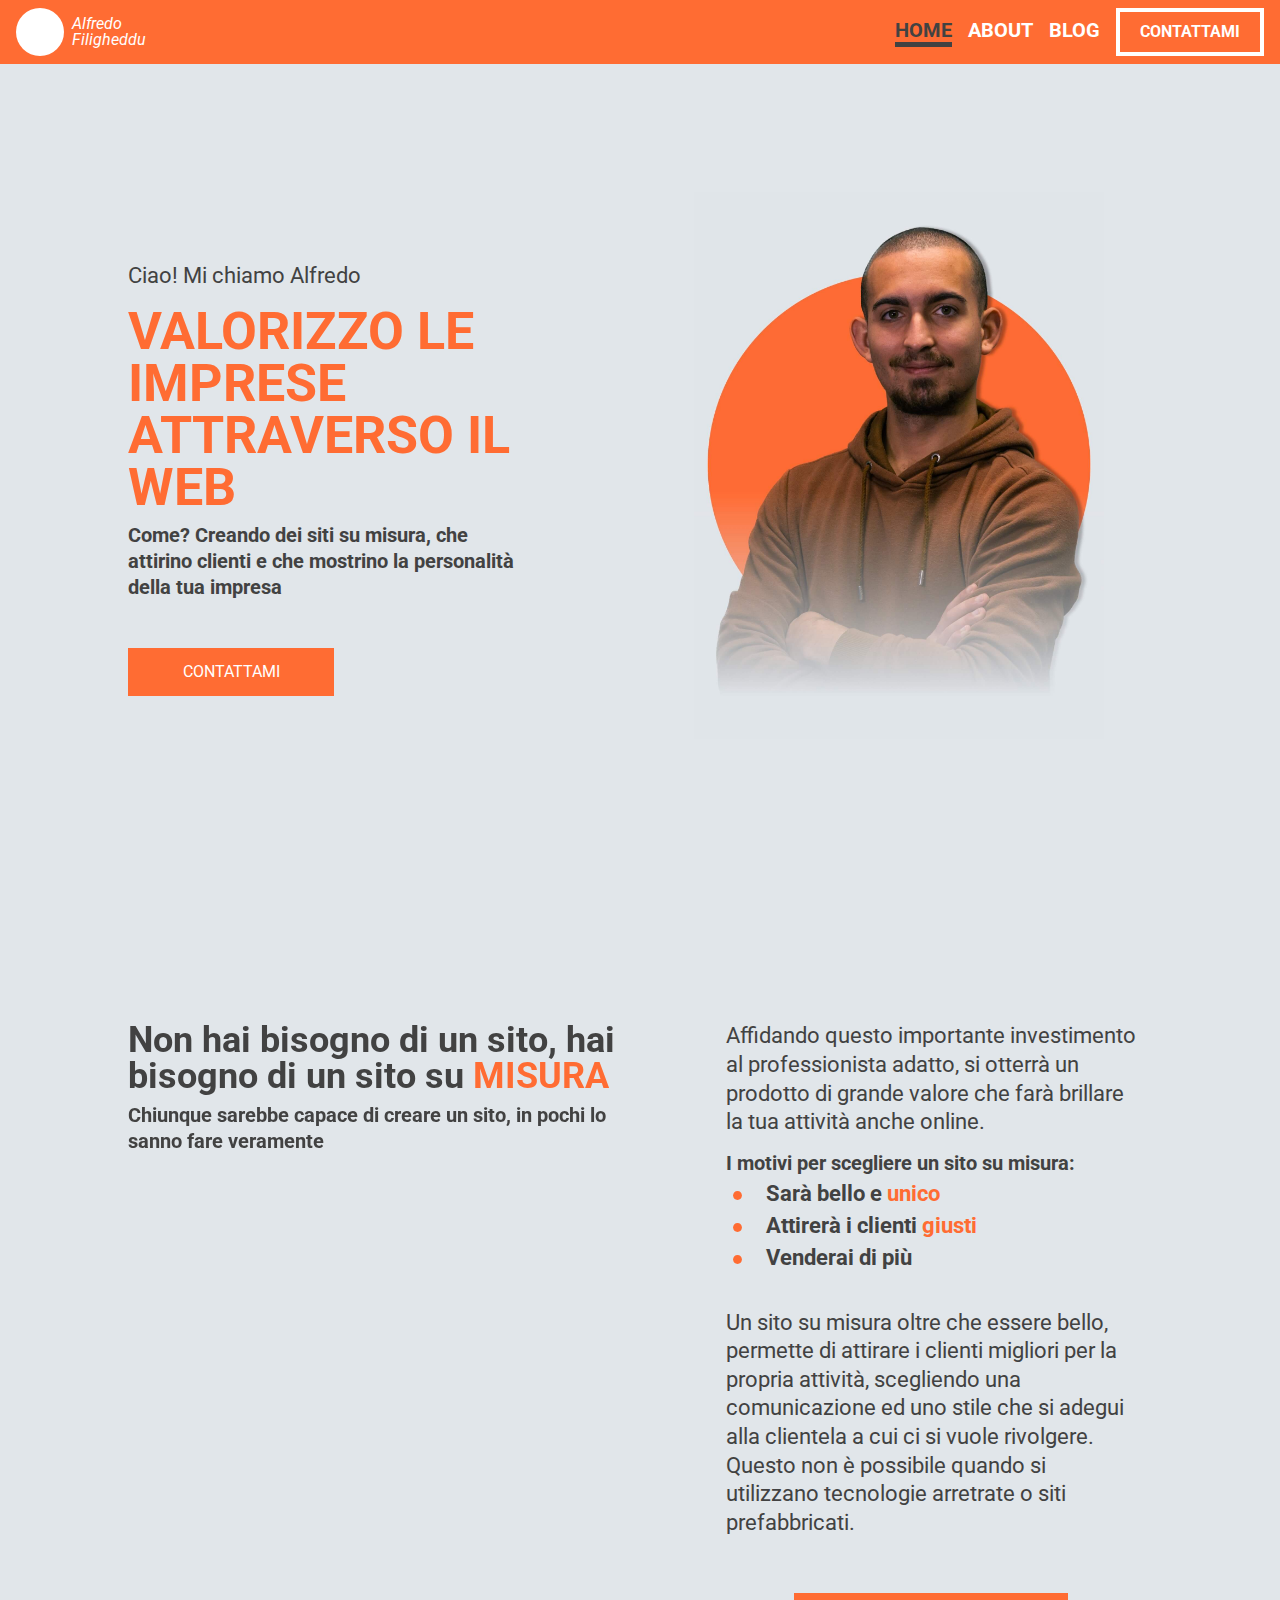
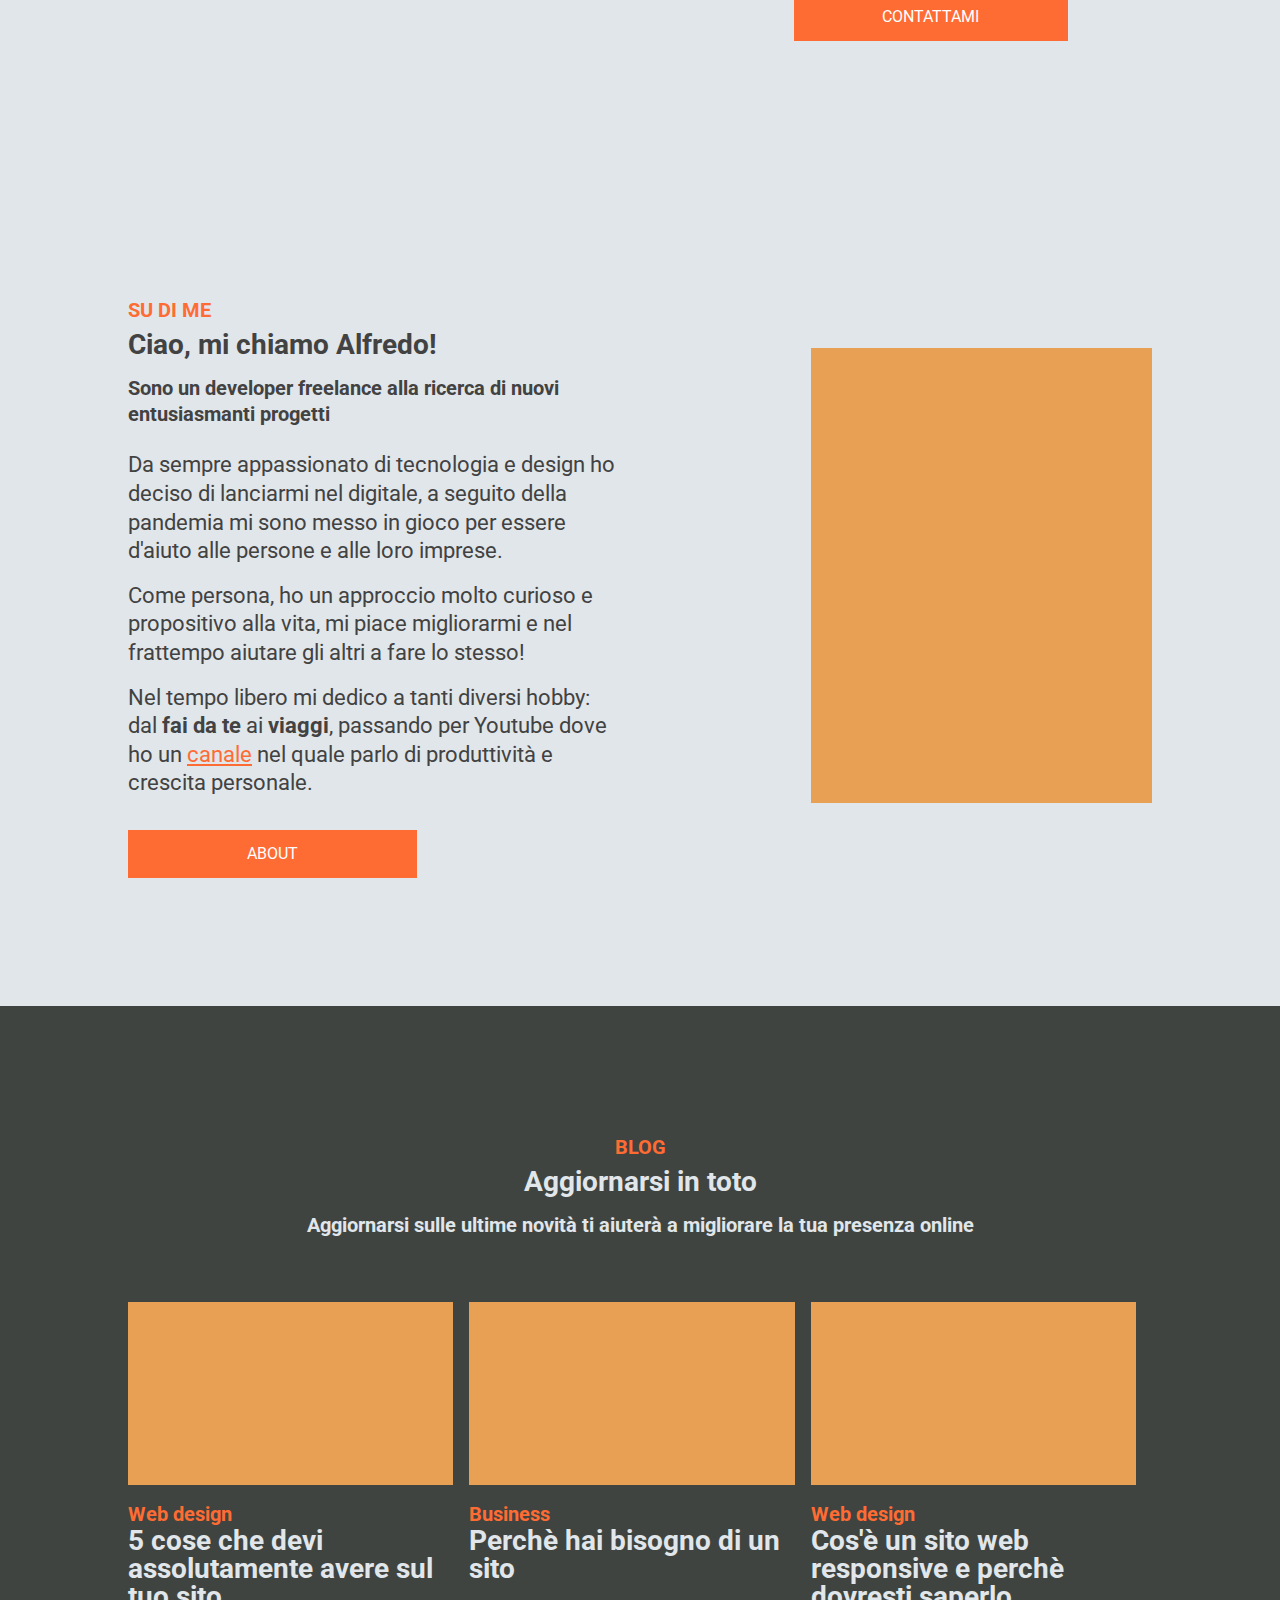
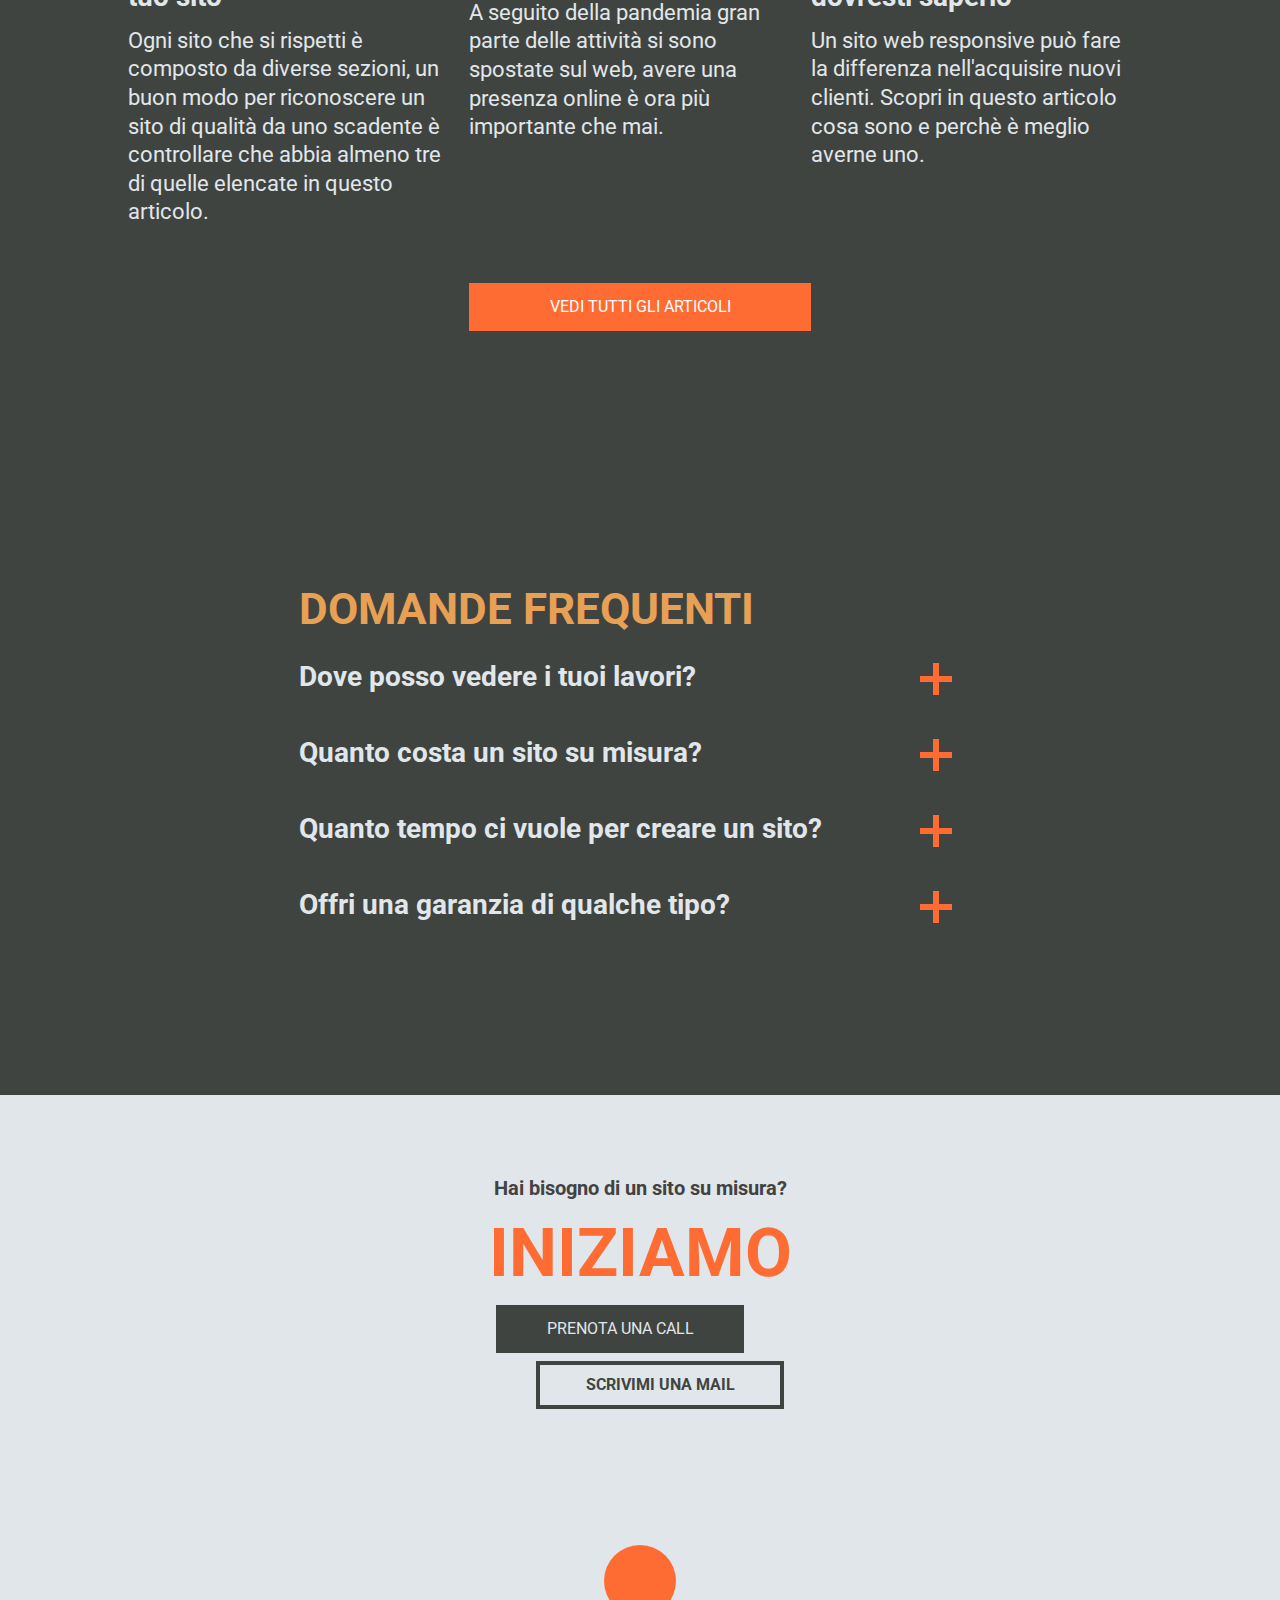
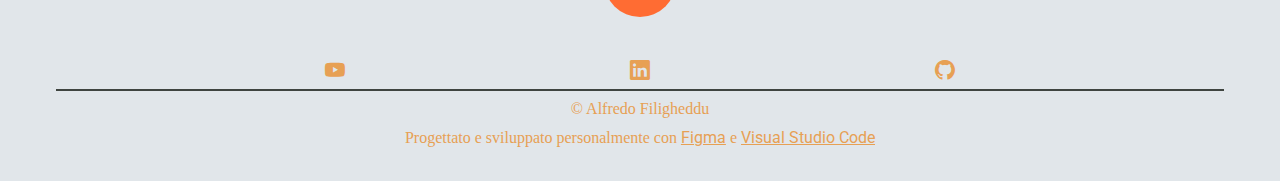
==== index.html @ a83a3fc5 "fix" ====
<!DOCTYPE html>
<html lang="it">

<head>
  <meta charset="UTF-8">
  <meta http-equiv="X-UA-Compatible" content="IE=edge">
  <meta name="viewport" content="width=device-width, initial-scale=1.0">
  <meta name="description" content="Alfredo Filigheddu Web Developer landing page">
  <meta name="theme-color" content="#ff6c33" />
  <title>Alfredo Filigheddu Web Developer Freelance</title>

  <link rel="shortcut icon" href="assets/img/IconWEB.svg" type="image/x-icon">
  <link rel="icon" href="assets/img/IconIOS.png" sizes="32x32">
  <link rel="icon" href="assets/img/IconIOS.png" sizes="192x192">
  <link rel="apple-touch-icon" sizes="192x192" href="assets/img/IconIOS.png">

  <link type='text/css' rel="stylesheet" href="assets/scss/style.css">
  <link type='text/css' rel='stylesheet'
    href='https://cdn.jsdelivr.net/npm/bootstrap-icons@1.9.1/font/bootstrap-icons.css'>
</head>

<body class="bg-light">
  <header class="sticky-top">
    <nav class="navbar-expand-round-md">
      <label for="navRoundCheck" class="fixed-top invisible">Burger menu</label>
      <input id="navRoundCheck" class="nav-check-round" type="checkbox">
      <ul class="burger-round">
        <li class="line1"></li>
        <li class="line2"></li>
        <li class="line3"></li>
      </ul>
      <div class="dot"></div>

      <a class="nav-brand" href="index.html">
        <div class="logo mr-1"></div>
        <span>Alfredo <br>
          Filigheddu
        </span>
      </a>

      <div class="navbar-collapse-round">
        <ul class="navbar-nav">
          <li class="nav-item"><a class="nav-link active" aria-current="page" href="index.html">Home</a></li>
          <!-- <li class="nav-item"><a class="nav-link" href="index.html#portfolio">Work</a></li> -->
          <li class="nav-item"><a class="nav-link" href="about.html">About</a></li>
          <li class="nav-item"><a class="nav-link" href="#contacts">Blog</a></li>
          <li class="nav-item">
            <a class="nav-link hollow-button border-white" href="">Contattami</a>
          </li>
        </ul>
      </div>
    </nav>
  </header>

  <main>
    <!-- Hero section  -->
    <section class="d-flex-lg flex-row-reverse-lg align-center justify-between">

      <div class="mb-3 mx-4 col-5-lg position-relative">
        <img src="assets/img/hero.jpeg" class="responsive-pic position-relative" alt="">
      </div>

      <div class="text-center d-flex flex-column align-center col-6-lg text-left-lg align-start-lg">
        <p>Ciao! Mi chiamo Alfredo</p>
        <h1 class="color-main sub-title-4 sub-title-3-lg">Valorizzo le imprese attraverso il web</h1>
        <p class="sub-title-6 col-10">Come? Creando dei siti su misura, che attirino clienti e che mostrino la
          personalità della tua impresa</p>
        <a href="" class="flat-button bg-main color-white mt-5 col-5-lg">Contattami</a>
      </div>
    </section>

    <!-- Education section -->
    <section class="d-flex-lg justify-between-lg">
      <div class="text-center h-fit-content mb-5 col-6-lg text-left-lg sticky-navbar-lg">
        <h2 class="nonecase sub-title-4">Non hai bisogno di un sito, hai bisogno di un sito su
          <span class="uppercase color-main">misura</span>
        </h2>
        <p class="sub-title-6 ">Chiunque sarebbe capace di creare un sito, in pochi lo sanno fare veramente</p>
      </div>

      <div class="col-5-lg">
        <p>Affidando questo importante investimento al professionista adatto, si otterrà un prodotto di grande valore
          che
          farà brillare la tua attività anche online.</p>

        <h3 class="sub-title-6 text-center text-left-lg">I motivi per scegliere un sito su misura:</h3>
        <ul class="list">
          <li>Sarà bello e <span class="color-main">unico</span></li>
          <li>Attirerà i clienti <span class="color-main">giusti</span></li>
          <li>Venderai di più</li>
        </ul>

        <p>Un sito su misura oltre che essere bello, permette di attirare i clienti migliori per la propria attività,
          scegliendo una comunicazione ed uno stile che si adegui alla clientela a cui ci si vuole rivolgere. <br>

          Questo non è possibile quando si utilizzano tecnologie arretrate o siti prefabbricati.
        </p>

        <div class="text-center pt-5"><a href="" class="flat-button bg-main color-white col-8-lg">Contattami</a>
        </div>
      </div>
    </section>

    <!-- Prima recensione -->
    <!-- <section>
      <div class="bg-accent mb-3" style="aspect-ratio: 16/9;"></div>
      <h3 class="sub-title-5">"Titolo di recensione bellissima"</h3>
      <p>"Lorem ipsum dolor sit amet consectetur adipisicing elit. Iste eveniet fugiat placeat nam aliquam fuga dolores
        quam id ab quod libero tempore, illum ipsum commodi laborum molestias maiores, a facere!"</p>
      <div class="d-flex align-center">
        <div class="round-5 bg-accent mr-2" style="aspect-ratio: 1/1; height: 48px;"></div>
        <p class="mb-0"><span class="uppercase bold">Alex Pileri</span> <br>
          Videomaker</p>
      </div>
    </section> -->

    <!-- Futura sezione portfolio -->
    <!-- Futura sezione portfolio -->
    <!-- Futura sezione portfolio -->

    <!-- About me riassunto -->
    <section class="d-flex flex-column align-center flex-row-reverse-lg justify-between-lg">
      <div class="bg-accent col-8 mb-3 col-4-lg" style="aspect-ratio: 3/4;"></div>
      <div class="col-6-lg">
        <div class="text-center text-left-lg">
          <p class="uppercase color-main sub-title-6">Su di me</p>
          <h3 class="mb-2">Ciao, mi chiamo Alfredo!</h3>
          <p class="sub-title-6 mb-3">Sono un <em>developer freelance</em> alla ricerca di nuovi entusiasmanti progetti
          </p>
        </div>

        <div class="mb-4">
          <p>Da sempre appassionato di tecnologia e design ho deciso di lanciarmi nel digitale, a seguito della
            pandemia mi sono messo in gioco per essere d'aiuto alle persone e alle loro imprese.</p>
          <p>Come persona, ho un approccio molto curioso e propositivo alla vita, mi piace migliorarmi e nel
            frattempo aiutare gli altri a fare lo stesso!</p>
          <p>Nel tempo libero mi dedico a tanti diversi hobby: dal <b>fai da te</b> ai <b>viaggi</b>, passando per
            Youtube
            dove ho un <a href="https://www.youtube.com/channel/UCLIJbzDooY8uqppBxe8pnKA" target="_blank">canale</a>
            nel quale parlo di produttività e crescita personale.
          </p>
        </div>
        <div class="text-center text-left-lg"><a href="about.html"
            class="flat-button bg-main color-white col-7-lg">About</a></div>
      </div>
    </section>

    <!-- Blog di educazione -->
    <section class="bg-dark color-light">
      <div class="text-center">
        <p class="uppercase color-main sub-title-6">Blog</p>
        <h3 class="mb-2">Aggiornarsi in toto</h3>
        <p class="sub-title-6 mb-3">Aggiornarsi sulle ultime novità ti aiuterà a migliorare la tua presenza online</p>
      </div>

      <div class="d-flex-lg justify-evenly">
        <article class="mb-5 pt-5 col-4-lg">
          <div class="bg-accent mb-2" style="aspect-ratio: 16/9;"></div>
          <p class="sub-title-6 color-main mb-0">Web design</p>
          <h3 class="mb-2">5 cose che devi assolutamente avere sul tuo sito</h3>
          <p>Ogni sito che si rispetti è composto da diverse sezioni, un buon modo per riconoscere un sito di qualità da
            uno scadente è controllare che abbia almeno tre di quelle elencate in questo articolo.</p>
        </article>

        <article class="mb-5 pt-5 col-4-lg">
          <div class="bg-accent mb-2" style="aspect-ratio: 16/9;"></div>
          <p class="sub-title-6 color-main mb-0">Business</p>
          <h3 class="mb-2">Perchè hai bisogno di un sito</h3>
          <p>A seguito della pandemia gran parte delle attività si sono spostate sul web, avere una presenza online è
            ora più importante che mai.</p>
        </article>

        <article class="mb-5 pt-5 col-4-lg">
          <div class="bg-accent mb-2" style="aspect-ratio: 16/9;"></div>
          <p class="sub-title-6 color-main mb-0">Web design</p>
          <h3 class="mb-2">Cos'è un sito web responsive e perchè dovresti saperlo</h3>
          <p>Un sito web responsive può fare la differenza nell'acquisire nuovi clienti. Scopri in questo articolo cosa
            sono e perchè è meglio averne uno.</p>
        </article>
      </div>
      <div class="text-center">
        <a href="blog.html" class="flat-button bg-main color-white col-4-lg">Vedi tutti gli articoli</a>
      </div>
      </div>
    </section>

    <!-- Futura sezione con recensioni -->
    <!-- Futura sezione con recensioni -->
    <!-- Futura sezione con recensioni -->

    <!-- Domande Frequenti -->
    <section class="bg-dark color-light d-flex-lg justify-center align-center">
      <div class="col-8-lg">
        <h2 class="mb-4 color-accent">Domande Frequenti</h2>

        <div class="accordion">
          <h3>Dove posso vedere i tuoi lavori?</h3>
          <div class="plus"><span></span><span></span></div>
        </div>
        <p class="panel">Attualmente non ho lavori che posso mostrare, in quanto quelli che ho svolto finora sono sotto
          accordo di riservatezza e non posso quindi pubblicarli online. <br>
          In ogni caso questo sito l’ho fatto io, e penso possa essere un buon esempio delle mie abilità.</p>

        <div class="accordion">
          <h3>Quanto costa un sito su misura?</h3>
          <div class="plus"><span></span><span></span></div>
        </div>
        <p class="panel">Ogni sito è unico e come tale avrà un valore differente in base a diversi fattori. <br>
          Per farti un’idea alcuni dei siti a cui ho lavorato hanno un valore tra i 500€ e i 700€ per pagine singole e
          dai 1000€ in su per siti completi con almeno tre pagine.</p>

        <div class="accordion">
          <h3>Quanto tempo ci vuole per creare un sito?</h3>
          <div class="plus"><span></span><span></span></div>
        </div>
        <p class="panel">In genere le tempistiche per completare un sito dall’inizio alla fine vanno da 2 a 5 settimane,
          in base alla complessità e al numero di pagine.</p>

        <div class="accordion">
          <h3>Offri una garanzia di qualche tipo?</h3>
          <div class="plus"><span></span><span></span></div>
        </div>
        <p class="panel">Si, per l’intero anno successivo al completamento del sito tutti gli interventi di manutenzione
          e risoluzione dei bug sono gratuiti.</p>
      </div>
    </section>


    <!-- Call to action -->
    <div class="d-flex flex-column align-center py-5 my-5">
      <p class="sub-title-6">Hai bisogno di un sito su misura?</p>
      <p class="sub-title-1 uppercase color-main">Iniziamo</p>
      <a href="/contacts.html" class="flat-button bg-dark color-light mb-1"
        style="width: 248px; margin-right: 40px;">Prenota una call
      </a>
      <a href="mailto:filigheddualfredo@gmail.com" target="_blank" class="hollow-button"
        style="width: 248px; margin-left: 40px;">Scrivimi una mail
      </a>
    </div>
  </main>

  <footer class="text-center color-accent">
    <a href="index.html">
      <div class="logo mb-5">
      </div>
    </a>
    <ul id="footerList" class="row justify-evenly mb-1">
      <li>
        <a href="https://www.youtube.com/channel/UCLIJbzDooY8uqppBxe8pnKA" target="_blank">
          <i class="bi bi-youtube color-accent"></i></a>
      </li>
      <li>
        <a href="https://www.linkedin.com/in/alfredo-filigheddu" target="_blank"><i
            class="bi bi-linkedin color-accent"></i></a>
      </li>
      <li>
        <a href="https://www.github.com/Alfrew" target="_blank"><i class="bi bi-github color-accent"></i></a>
      </li>
    </ul>

    <hr>

    <div class="mx-4">
      <p class="mb-1">&copy; Alfredo Filigheddu</p>
      <p>Progettato e sviluppato personalmente con <a href="https://www.figma.com" class="color-accent"
          target="_blank">Figma</a> e
        <a href="https://code.visualstudio.com" class="color-accent" target="_blank">Visual Studio Code</a>
      </p>
    </div>
  </footer>

  <script src="assets/js/script.js"></script>
  <script src="assets/js/accordion.js"></script>
</body>

</html>
---- assets/scss/style.css ----
@import url("https://fonts.googleapis.com/css2?family=Roboto:ital,wght@0,400;0,700;1,400;1,700&display=swap");
:root {
  --font-size-body1: 16px;
  --font-size-body2: 12px;
  --font-size-h1: 48px;
  --font-size-h2: 40px;
  --font-size-h3: 24px;
  --font-size-st1: 64px;
  --font-size-st2: 56px;
  --font-size-st3: 48px;
  --font-size-st4: 32px;
  --font-size-st5: 24px;
  --font-size-st6: 16px;
  --font-size-btn: 16px;
  --font-size-link: 14px;
  --font-size-UI: 10px;
  --font-size-headUI: 22px;
}

@media screen and (min-width: 992px) {
  :root {
    --font-size-body1: 22px;
    --font-size-body2: 16px;
    --font-size-h1: 52px;
    --font-size-h2: 44px;
    --font-size-h3: 28px;
    --font-size-st1: 68px;
    --font-size-st2: 60px;
    --font-size-st3: 52px;
    --font-size-st4: 36px;
    --font-size-st5: 28px;
    --font-size-st6: 20px;
    --font-size-btn: 16px;
    --font-size-link: 14px;
    --font-size-UI: 14px;
    --font-size-headUI: 26px;
  }
}
/* http://meyerweb.com/eric/tools/css/reset/ 
   v2.0 | 20110126
   License: none (public domain)
*/
html, body, div, span, applet, object, iframe,
h1, h2, h3, h4, h5, h6, p, blockquote, pre,
a, abbr, acronym, address, big, cite, code,
del, dfn, em, img, ins, kbd, q, s, samp,
small, strike, strong, sub, sup, tt, var,
b, u, i, center,
dl, dt, dd, ol, ul, li,
fieldset, form, label, legend,
table, caption, tbody, tfoot, thead, tr, th, td,
article, aside, canvas, details, embed,
figure, figcaption, footer, header, hgroup,
menu, nav, output, ruby, section, summary,
time, mark, audio, video {
  margin: 0;
  padding: 0;
  border: 0;
  font-size: 100%;
  font: inherit;
  vertical-align: baseline;
}

/* HTML5 display-role reset for older browsers */
article, aside, details, figcaption, figure,
footer, header, hgroup, menu, nav, section {
  display: block;
}

body {
  line-height: 1;
}

ol, ul {
  list-style: none;
}

blockquote, q {
  quotes: none;
}

blockquote:before, blockquote:after,
q:before, q:after {
  content: "";
  content: none;
}

table {
  border-collapse: collapse;
  border-spacing: 0;
}

* {
  box-sizing: border-box;
  font-size: var(--font-size-body2);
  font-family: "Roboto", sans-serif;
}

body {
  color: #424242;
}

a {
  font-family: "Roboto", sans-serif;
}

/** DISPLAY **************************************************************************************/
.d-block {
  display: block;
}

.d-inline {
  display: inline;
}

.d-inline-block {
  display: inline-block;
}

.d-none {
  display: none;
}

.d-flex {
  display: flex;
}

/* Y axis alignment */
.align-baseline {
  align-items: baseline;
}

.align-center {
  align-items: center;
}

.align-end {
  align-items: flex-end;
}

.align-start {
  align-items: flex-start;
}

/* X axis alignment */
.justify-center {
  justify-content: center;
}

.justify-end {
  justify-content: flex-end;
}

.justify-start {
  justify-content: flex-start;
}

.justify-around {
  justify-content: space-around;
}

.justify-between {
  justify-content: space-between;
}

.justify-evenly {
  justify-content: space-evenly;
}

/* Direction */
.flex-column {
  flex-direction: column;
}

.flex-column-reverse {
  flex-direction: column-reverse;
}

.flex-row {
  flex-direction: row;
}

.flex-row-reverse {
  flex-direction: row-reverse;
}

/* Row */
.row {
  display: flex;
  flex-wrap: wrap;
  align-items: center;
  height: 100%;
}

@media screen and (min-width: 576px) {
  .d-block-sm {
    display: block;
  }
  .d-inline-sm {
    display: inline;
  }
  .d-inline-block-sm {
    display: inline-block;
  }
  .d-none-sm {
    display: none;
  }
  .d-flex-sm {
    display: flex;
  }
  /* Y axis alignment */
  .align-baseline-sm {
    align-items: baseline;
  }
  .align-center-sm {
    align-items: center;
  }
  .align-end-sm {
    align-items: flex-end;
  }
  .align-start-sm {
    align-items: flex-start;
  }
  /* X axis alignment */
  .justify-center-sm {
    justify-content: center;
  }
  .justify-end-sm {
    justify-content: flex-end;
  }
  .justify-start-sm {
    justify-content: flex-start;
  }
  .justify-around-sm {
    justify-content: space-around;
  }
  .justify-between-sm {
    justify-content: space-between;
  }
  .justify-evenly-sm {
    justify-content: space-evenly;
  }
  /* Direction */
  .flex-column-sm {
    flex-direction: column;
  }
  .flex-column-reverse-sm {
    flex-direction: column-reverse;
  }
  .flex-row-sm {
    flex-direction: row;
  }
  .flex-row-reverse-sm {
    flex-direction: row-reverse;
  }
  /* Row */
  .row-sm {
    display: flex;
    flex-wrap: wrap;
    align-items: center;
    height: 100%;
  }
}
@media screen and (min-width: 768px) {
  .d-block-md {
    display: block;
  }
  .d-inline-md {
    display: inline;
  }
  .d-inline-block-md {
    display: inline-block;
  }
  .d-none-md {
    display: none;
  }
  .d-flex-md {
    display: flex;
  }
  /* Y axis alignment */
  .align-baseline-md {
    align-items: baseline;
  }
  .align-center-md {
    align-items: center;
  }
  .align-end-md {
    align-items: flex-end;
  }
  .align-start-md {
    align-items: flex-start;
  }
  /* X axis alignment */
  .justify-center-md {
    justify-content: center;
  }
  .justify-end-md {
    justify-content: flex-end;
  }
  .justify-start-md {
    justify-content: flex-start;
  }
  .justify-around-md {
    justify-content: space-around;
  }
  .justify-between-md {
    justify-content: space-between;
  }
  .justify-evenly-md {
    justify-content: space-evenly;
  }
  /* Direction */
  .flex-column-md {
    flex-direction: column;
  }
  .flex-column-reverse-md {
    flex-direction: column-reverse;
  }
  .flex-row-md {
    flex-direction: row;
  }
  .flex-row-reverse-md {
    flex-direction: row-reverse;
  }
  /* Row */
  .row-md {
    display: flex;
    flex-wrap: wrap;
    align-items: center;
    height: 100%;
  }
}
@media screen and (min-width: 992px) {
  .d-block-lg {
    display: block;
  }
  .d-inline-lg {
    display: inline;
  }
  .d-inline-block-lg {
    display: inline-block;
  }
  .d-none-lg {
    display: none;
  }
  .d-flex-lg {
    display: flex;
  }
  /* Y axis alignment */
  .align-baseline-lg {
    align-items: baseline;
  }
  .align-center-lg {
    align-items: center;
  }
  .align-end-lg {
    align-items: flex-end;
  }
  .align-start-lg {
    align-items: flex-start;
  }
  /* X axis alignment */
  .justify-center-lg {
    justify-content: center;
  }
  .justify-end-lg {
    justify-content: flex-end;
  }
  .justify-start-lg {
    justify-content: flex-start;
  }
  .justify-around-lg {
    justify-content: space-around;
  }
  .justify-between-lg {
    justify-content: space-between;
  }
  .justify-evenly-lg {
    justify-content: space-evenly;
  }
  /* Direction */
  .flex-column-lg {
    flex-direction: column;
  }
  .flex-column-reverse-lg {
    flex-direction: column-reverse;
  }
  .flex-row-lg {
    flex-direction: row;
  }
  .flex-row-reverse-lg {
    flex-direction: row-reverse;
  }
  /* Row */
  .row-lg {
    display: flex;
    flex-wrap: wrap;
    align-items: center;
    height: 100%;
  }
}
@media screen and (min-width: 1200px) {
  .d-block-xl {
    display: block;
  }
  .d-inline-xl {
    display: inline;
  }
  .d-inline-block-xl {
    display: inline-block;
  }
  .d-none-xl {
    display: none;
  }
  .d-flex-xl {
    display: flex;
  }
  /* Y axis alignment */
  .align-baseline-xl {
    align-items: baseline;
  }
  .align-center-xl {
    align-items: center;
  }
  .align-end-xl {
    align-items: flex-end;
  }
  .align-start-xl {
    align-items: flex-start;
  }
  /* X axis alignment */
  .justify-center-xl {
    justify-content: center;
  }
  .justify-end-xl {
    justify-content: flex-end;
  }
  .justify-start-xl {
    justify-content: flex-start;
  }
  .justify-around-xl {
    justify-content: space-around;
  }
  .justify-between-xl {
    justify-content: space-between;
  }
  .justify-evenly-xl {
    justify-content: space-evenly;
  }
  /* Direction */
  .flex-column-xl {
    flex-direction: column;
  }
  .flex-column-reverse-xl {
    flex-direction: column-reverse;
  }
  .flex-row-xl {
    flex-direction: row;
  }
  .flex-row-reverse-xl {
    flex-direction: row-reverse;
  }
  /* Row */
  .row-xl {
    display: flex;
    flex-wrap: wrap;
    align-items: center;
    height: 100%;
  }
}
@media screen and (min-width: 1400px) {
  .d-block-xxl {
    display: block;
  }
  .d-inline-xxl {
    display: inline;
  }
  .d-inline-block-xxl {
    display: inline-block;
  }
  .d-none-xxl {
    display: none;
  }
  .d-flex-xxl {
    display: flex;
  }
  /* Y axis alignment */
  .align-baseline-xxl {
    align-items: baseline;
  }
  .align-center-xxl {
    align-items: center;
  }
  .align-end-xxl {
    align-items: flex-end;
  }
  .align-start-xxl {
    align-items: flex-start;
  }
  /* X axis alignment */
  .justify-center-xxl {
    justify-content: center;
  }
  .justify-end-xxl {
    justify-content: flex-end;
  }
  .justify-start-xxl {
    justify-content: flex-start;
  }
  .justify-around-xxl {
    justify-content: space-around;
  }
  .justify-between-xxl {
    justify-content: space-between;
  }
  .justify-evenly-xxl {
    justify-content: space-evenly;
  }
  /* Direction */
  .flex-column-xxl {
    flex-direction: column;
  }
  .flex-column-reverse-xxl {
    flex-direction: column-reverse;
  }
  .flex-row-xxl {
    flex-direction: row;
  }
  .flex-row-reverse-xxl {
    flex-direction: row-reverse;
  }
  /* Row */
  .row-xxl {
    display: flex;
    flex-wrap: wrap;
    align-items: center;
    height: 100%;
  }
}
/* Col system */
.col-1 {
  min-width: 8.33%;
  width: 8.33%;
  padding-right: 16px;
}

.col-2 {
  min-width: 16.66%;
  width: 16.66%;
  padding-right: 16px;
}

.col-3 {
  min-width: 24.99%;
  width: 24.99%;
  padding-right: 16px;
}

.col-4 {
  min-width: 33.32%;
  width: 33.32%;
  padding-right: 16px;
}

.col-5 {
  min-width: 41.65%;
  width: 41.65%;
  padding-right: 16px;
}

.col-6 {
  min-width: 49.98%;
  width: 49.98%;
  padding-right: 16px;
}

.col-7 {
  min-width: 58.31%;
  width: 58.31%;
  padding-right: 16px;
}

.col-8 {
  min-width: 66.64%;
  width: 66.64%;
  padding-right: 16px;
}

.col-9 {
  min-width: 74.97%;
  width: 74.97%;
  padding-right: 16px;
}

.col-10 {
  min-width: 83.3%;
  width: 83.3%;
  padding-right: 16px;
}

.col-11 {
  min-width: 91.63%;
  width: 91.63%;
  padding-right: 16px;
}

@media screen and (min-width: 576px) {
  .col-1-sm {
    min-width: 8.33%;
    width: 8.33%;
    padding-right: 16px;
  }
  .col-2-sm {
    min-width: 16.66%;
    width: 16.66%;
    padding-right: 16px;
  }
  .col-3-sm {
    min-width: 24.99%;
    width: 24.99%;
    padding-right: 16px;
  }
  .col-4-sm {
    min-width: 33.32%;
    width: 33.32%;
    padding-right: 16px;
  }
  .col-5-sm {
    min-width: 41.65%;
    width: 41.65%;
    padding-right: 16px;
  }
  .col-6-sm {
    min-width: 49.98%;
    width: 49.98%;
    padding-right: 16px;
  }
  .col-7-sm {
    min-width: 58.31%;
    width: 58.31%;
    padding-right: 16px;
  }
  .col-8-sm {
    min-width: 66.64%;
    width: 66.64%;
    padding-right: 16px;
  }
  .col-9-sm {
    min-width: 74.97%;
    width: 74.97%;
    padding-right: 16px;
  }
  .col-10-sm {
    min-width: 83.3%;
    width: 83.3%;
    padding-right: 16px;
  }
  .col-11-sm {
    min-width: 91.63%;
    width: 91.63%;
    padding-right: 16px;
  }
}
@media screen and (min-width: 768px) {
  .col-1-md {
    min-width: 8.33%;
    width: 8.33%;
    padding-right: 16px;
  }
  .col-2-md {
    min-width: 16.66%;
    width: 16.66%;
    padding-right: 16px;
  }
  .col-3-md {
    min-width: 24.99%;
    width: 24.99%;
    padding-right: 16px;
  }
  .col-4-md {
    min-width: 33.32%;
    width: 33.32%;
    padding-right: 16px;
  }
  .col-5-md {
    min-width: 41.65%;
    width: 41.65%;
    padding-right: 16px;
  }
  .col-6-md {
    min-width: 49.98%;
    width: 49.98%;
    padding-right: 16px;
  }
  .col-7-md {
    min-width: 58.31%;
    width: 58.31%;
    padding-right: 16px;
  }
  .col-8-md {
    min-width: 66.64%;
    width: 66.64%;
    padding-right: 16px;
  }
  .col-9-md {
    min-width: 74.97%;
    width: 74.97%;
    padding-right: 16px;
  }
  .col-10-md {
    min-width: 83.3%;
    width: 83.3%;
    padding-right: 16px;
  }
  .col-11-md {
    min-width: 91.63%;
    width: 91.63%;
    padding-right: 16px;
  }
}
@media screen and (min-width: 992px) {
  .col-1-lg {
    min-width: 8.33%;
    width: 8.33%;
    padding-right: 16px;
  }
  .col-2-lg {
    min-width: 16.66%;
    width: 16.66%;
    padding-right: 16px;
  }
  .col-3-lg {
    min-width: 24.99%;
    width: 24.99%;
    padding-right: 16px;
  }
  .col-4-lg {
    min-width: 33.32%;
    width: 33.32%;
    padding-right: 16px;
  }
  .col-5-lg {
    min-width: 41.65%;
    width: 41.65%;
    padding-right: 16px;
  }
  .col-6-lg {
    min-width: 49.98%;
    width: 49.98%;
    padding-right: 16px;
  }
  .col-7-lg {
    min-width: 58.31%;
    width: 58.31%;
    padding-right: 16px;
  }
  .col-8-lg {
    min-width: 66.64%;
    width: 66.64%;
    padding-right: 16px;
  }
  .col-9-lg {
    min-width: 74.97%;
    width: 74.97%;
    padding-right: 16px;
  }
  .col-10-lg {
    min-width: 83.3%;
    width: 83.3%;
    padding-right: 16px;
  }
  .col-11-lg {
    min-width: 91.63%;
    width: 91.63%;
    padding-right: 16px;
  }
}
@media screen and (min-width: 1200px) {
  .col-1-xl {
    min-width: 8.33%;
    width: 8.33%;
    padding-right: 16px;
  }
  .col-2-xl {
    min-width: 16.66%;
    width: 16.66%;
    padding-right: 16px;
  }
  .col-3-xl {
    min-width: 24.99%;
    width: 24.99%;
    padding-right: 16px;
  }
  .col-4-xl {
    min-width: 33.32%;
    width: 33.32%;
    padding-right: 16px;
  }
  .col-5-xl {
    min-width: 41.65%;
    width: 41.65%;
    padding-right: 16px;
  }
  .col-6-xl {
    min-width: 49.98%;
    width: 49.98%;
    padding-right: 16px;
  }
  .col-7-xl {
    min-width: 58.31%;
    width: 58.31%;
    padding-right: 16px;
  }
  .col-8-xl {
    min-width: 66.64%;
    width: 66.64%;
    padding-right: 16px;
  }
  .col-9-xl {
    min-width: 74.97%;
    width: 74.97%;
    padding-right: 16px;
  }
  .col-10-xl {
    min-width: 83.3%;
    width: 83.3%;
    padding-right: 16px;
  }
  .col-11-xl {
    min-width: 91.63%;
    width: 91.63%;
    padding-right: 16px;
  }
}
@media screen and (min-width: 1400px) {
  .col-1-xxl {
    min-width: 8.33%;
    width: 8.33%;
    padding-right: 16px;
  }
  .col-2-xxl {
    min-width: 16.66%;
    width: 16.66%;
    padding-right: 16px;
  }
  .col-3-xxl {
    min-width: 24.99%;
    width: 24.99%;
    padding-right: 16px;
  }
  .col-4-xxl {
    min-width: 33.32%;
    width: 33.32%;
    padding-right: 16px;
  }
  .col-5-xxl {
    min-width: 41.65%;
    width: 41.65%;
    padding-right: 16px;
  }
  .col-6-xxl {
    min-width: 49.98%;
    width: 49.98%;
    padding-right: 16px;
  }
  .col-7-xxl {
    min-width: 58.31%;
    width: 58.31%;
    padding-right: 16px;
  }
  .col-8-xxl {
    min-width: 66.64%;
    width: 66.64%;
    padding-right: 16px;
  }
  .col-9-xxl {
    min-width: 74.97%;
    width: 74.97%;
    padding-right: 16px;
  }
  .col-10-xxl {
    min-width: 83.3%;
    width: 83.3%;
    padding-right: 16px;
  }
  .col-11-xxl {
    min-width: 91.63%;
    width: 91.63%;
    padding-right: 16px;
  }
}
/** POSITION *************************************************************************************/
.position-static {
  position: static;
}

.position-relative {
  position: relative;
}

.position-absolute {
  position: absolute;
}

.position-fixed {
  position: fixed;
}

.position-sticky {
  position: -webkit-sticky;
  position: sticky;
}

.fixed-top {
  position: fixed;
  top: 0;
  right: 0;
  left: 0;
  z-index: 1030;
}

.fixed-bottom {
  position: fixed;
  right: 0;
  bottom: 0;
  left: 0;
  z-index: 1030;
}

.sticky-navbar {
  position: -webkit-sticky;
  position: sticky;
  top: 96px;
}

@media screen and (min-width: 576px) {
  .sticky-navbar-sm {
    position: -webkit-sticky;
    position: sticky;
    top: 96px;
  }
}
@media screen and (min-width: 768px) {
  .sticky-navbar-md {
    position: -webkit-sticky;
    position: sticky;
    top: 96px;
  }
}
@media screen and (min-width: 992px) {
  .sticky-navbar-lg {
    position: -webkit-sticky;
    position: sticky;
    top: 96px;
  }
}
@media screen and (min-width: 1200px) {
  .sticky-navbar-xl {
    position: -webkit-sticky;
    position: sticky;
    top: 96px;
  }
}
@media screen and (min-width: 1400px) {
  .sticky-navbar-xxl {
    position: -webkit-sticky;
    position: sticky;
    top: 96px;
  }
}
.sticky-top {
  position: -webkit-sticky;
  position: sticky;
  top: 0;
  z-index: 1020;
}

@media screen and (min-width: 576px) {
  .sticky-top-sm {
    position: -webkit-sticky;
    position: sticky;
    top: 0;
    z-index: 1020;
  }
}
@media screen and (min-width: 768px) {
  .sticky-top-md {
    position: -webkit-sticky;
    position: sticky;
    top: 0;
    z-index: 1020;
  }
}
@media screen and (min-width: 992px) {
  .sticky-top-lg {
    position: -webkit-sticky;
    position: sticky;
    top: 0;
    z-index: 1020;
  }
}
@media screen and (min-width: 1200px) {
  .sticky-top-xl {
    position: -webkit-sticky;
    position: sticky;
    top: 0;
    z-index: 1020;
  }
}
@media screen and (min-width: 1400px) {
  .sticky-top-xxl {
    position: -webkit-sticky;
    position: sticky;
    top: 0;
    z-index: 1020;
  }
}
.top-0 {
  top: 0%;
}

.top-50 {
  top: 50%;
}

.top-100 {
  top: 100%;
}

.right-0 {
  right: 0%;
}

.right-50 {
  right: 50%;
}

.right-100 {
  right: 100%;
}

.bottom-0 {
  bottom: 0%;
}

.bottom-50 {
  bottom: 50%;
}

.bottom-100 {
  bottom: 100%;
}

.left-0 {
  left: 0%;
}

.left-50 {
  left: 50%;
}

.left-100 {
  left: 100%;
}

.translate-middle {
  transform: translate(-50%, -50%);
}

.translate-middle-x {
  transform: translateX(-50);
}

.translate-middle-y {
  transform: translateY(-50);
}

h1,
.h1 {
  margin-bottom: 24px;
  font-size: var(--font-size-h1);
  font-weight: bold;
  text-transform: uppercase;
}

h2,
.h2 {
  margin-bottom: 24px;
  font-size: var(--font-size-h2);
  font-weight: bold;
  text-transform: uppercase;
}

h3,
.h3 {
  margin-bottom: 24px;
  font-size: var(--font-size-h3);
  font-weight: bold;
  text-transform: uppercase;
  text-transform: none;
}

.sub-title-1 {
  margin-bottom: 8px;
  font-size: var(--font-size-st1);
  font-weight: bold;
}

.sub-title-2 {
  margin-bottom: 8px;
  font-size: var(--font-size-st2);
  font-weight: bold;
}

.sub-title-3 {
  margin-bottom: 8px;
  font-size: var(--font-size-st3);
  font-weight: bold;
}

.sub-title-4 {
  margin-bottom: 8px;
  font-size: var(--font-size-st4);
  font-weight: bold;
}

.sub-title-5 {
  margin-bottom: 8px;
  font-size: var(--font-size-st5);
  font-weight: bold;
}

.sub-title-6 {
  margin-bottom: 8px;
  font-size: var(--font-size-st6);
  font-weight: bold;
}

@media screen and (min-width: 576px) {
  .sub-title-1-sm {
    margin-bottom: 8px;
    font-size: var(--font-size-st1);
    font-weight: bold;
  }
  .sub-title-2-sm {
    margin-bottom: 8px;
    font-size: var(--font-size-st2);
    font-weight: bold;
  }
  .sub-title-3-sm {
    margin-bottom: 8px;
    font-size: var(--font-size-st3);
    font-weight: bold;
  }
  .sub-title-4-sm {
    margin-bottom: 8px;
    font-size: var(--font-size-st4);
    font-weight: bold;
  }
  .sub-title-5-sm {
    margin-bottom: 8px;
    font-size: var(--font-size-st5);
    font-weight: bold;
  }
  .sub-title-6-sm {
    margin-bottom: 8px;
    font-size: var(--font-size-st6);
    font-weight: bold;
  }
}
@media screen and (min-width: 768px) {
  .sub-title-1-md {
    margin-bottom: 8px;
    font-size: var(--font-size-st1);
    font-weight: bold;
  }
  .sub-title-2-md {
    margin-bottom: 8px;
    font-size: var(--font-size-st2);
    font-weight: bold;
  }
  .sub-title-3-md {
    margin-bottom: 8px;
    font-size: var(--font-size-st3);
    font-weight: bold;
  }
  .sub-title-4-md {
    margin-bottom: 8px;
    font-size: var(--font-size-st4);
    font-weight: bold;
  }
  .sub-title-5-md {
    margin-bottom: 8px;
    font-size: var(--font-size-st5);
    font-weight: bold;
  }
  .sub-title-6-md {
    margin-bottom: 8px;
    font-size: var(--font-size-st6);
    font-weight: bold;
  }
}
@media screen and (min-width: 992px) {
  .sub-title-1-lg {
    margin-bottom: 8px;
    font-size: var(--font-size-st1);
    font-weight: bold;
  }
  .sub-title-2-lg {
    margin-bottom: 8px;
    font-size: var(--font-size-st2);
    font-weight: bold;
  }
  .sub-title-3-lg {
    margin-bottom: 8px;
    font-size: var(--font-size-st3);
    font-weight: bold;
  }
  .sub-title-4-lg {
    margin-bottom: 8px;
    font-size: var(--font-size-st4);
    font-weight: bold;
  }
  .sub-title-5-lg {
    margin-bottom: 8px;
    font-size: var(--font-size-st5);
    font-weight: bold;
  }
  .sub-title-6-lg {
    margin-bottom: 8px;
    font-size: var(--font-size-st6);
    font-weight: bold;
  }
}
@media screen and (min-width: 1200px) {
  .sub-title-1-xl {
    margin-bottom: 8px;
    font-size: var(--font-size-st1);
    font-weight: bold;
  }
  .sub-title-2-xl {
    margin-bottom: 8px;
    font-size: var(--font-size-st2);
    font-weight: bold;
  }
  .sub-title-3-xl {
    margin-bottom: 8px;
    font-size: var(--font-size-st3);
    font-weight: bold;
  }
  .sub-title-4-xl {
    margin-bottom: 8px;
    font-size: var(--font-size-st4);
    font-weight: bold;
  }
  .sub-title-5-xl {
    margin-bottom: 8px;
    font-size: var(--font-size-st5);
    font-weight: bold;
  }
  .sub-title-6-xl {
    margin-bottom: 8px;
    font-size: var(--font-size-st6);
    font-weight: bold;
  }
}
@media screen and (min-width: 1400px) {
  .sub-title-1-xxl {
    margin-bottom: 8px;
    font-size: var(--font-size-st1);
    font-weight: bold;
  }
  .sub-title-2-xxl {
    margin-bottom: 8px;
    font-size: var(--font-size-st2);
    font-weight: bold;
  }
  .sub-title-3-xxl {
    margin-bottom: 8px;
    font-size: var(--font-size-st3);
    font-weight: bold;
  }
  .sub-title-4-xxl {
    margin-bottom: 8px;
    font-size: var(--font-size-st4);
    font-weight: bold;
  }
  .sub-title-5-xxl {
    margin-bottom: 8px;
    font-size: var(--font-size-st5);
    font-weight: bold;
  }
  .sub-title-6-xxl {
    margin-bottom: 8px;
    font-size: var(--font-size-st6);
    font-weight: bold;
  }
}
p,
.body1,
footer p,
.body2 {
  font-size: var(--font-size-body1);
  margin-bottom: 16px;
  line-height: 1.3em;
}

footer p,
.body2 {
  font-size: var(--font-size-body2);
}

a,
.link {
  color: #ff6c33;
}

.color-main {
  color: #ff6c33;
}

.color-accent {
  color: #e7a054;
}

.color-light {
  color: #e1e6ea;
}

.color-dark {
  color: #3f4440;
}

.color-white {
  color: white;
}

.color-black {
  color: black;
}

.text-underline {
  text-decoration: underline;
}

.uppercase {
  text-transform: uppercase;
}

.lowercase {
  text-transform: lowercase;
}

.capitalize {
  text-transform: capitalize;
}

.nonecase {
  text-transform: none;
}

b,
.bold {
  font-weight: bold;
}

.unbold {
  font-weight: normal;
}

.italic {
  font-style: italic;
}

.unitalic {
  font-style: normal;
}

.text-center {
  text-align: center;
}

.text-left {
  text-align: left;
}

.text-right {
  text-align: right;
}

@media screen and (min-width: 576px) {
  .text-center-sm {
    text-align: center;
  }
  .text-left-sm {
    text-align: left;
  }
  .text-right-sm {
    text-align: right;
  }
}
@media screen and (min-width: 768px) {
  .text-center-md {
    text-align: center;
  }
  .text-left-md {
    text-align: left;
  }
  .text-right-md {
    text-align: right;
  }
}
@media screen and (min-width: 992px) {
  .text-center-lg {
    text-align: center;
  }
  .text-left-lg {
    text-align: left;
  }
  .text-right-lg {
    text-align: right;
  }
}
@media screen and (min-width: 1200px) {
  .text-center-xl {
    text-align: center;
  }
  .text-left-xl {
    text-align: left;
  }
  .text-right-xl {
    text-align: right;
  }
}
@media screen and (min-width: 1400px) {
  .text-center-xxl {
    text-align: center;
  }
  .text-left-xxl {
    text-align: left;
  }
  .text-right-xxl {
    text-align: right;
  }
}
.responsive-pic {
  max-width: 100%;
  height: auto;
}

section {
  padding: 40px 16px;
}
@media screen and (min-width: 992px) {
  section {
    padding: 128px;
  }
}

footer {
  padding: 56px 56px 16px;
}

hr {
  border: 1px solid #3f4440;
  margin: 8px 0px;
}

.vr {
  border: 1px solid #3f4440;
  margin: 24px auto;
  width: 0px;
  height: 100px;
}

ul.list {
  list-style-image: url(../img/IconWEB.svg);
  font-size: var(--font-size-body1);
  font-weight: bold;
  margin-left: 24px;
  margin-bottom: 40px;
}
ul.list li {
  padding-left: 16px;
  margin-bottom: 8px;
}
ul.list li::marker {
  font-size: 24px;
}

.flat-button {
  padding: 16px 24px;
  text-transform: uppercase;
  text-align: center;
  font-size: var(--font-size-btn);
  min-width: 160px;
  cursor: pointer;
  display: inline-block;
  text-decoration: none;
}

.hollow-button {
  border: 4px solid #3f4440;
  padding: 12px 20px;
  text-transform: uppercase;
  text-align: center;
  font-size: var(--font-size-btn);
  color: #3f4440;
  font-weight: bold;
  cursor: pointer;
  display: inline-block;
  text-decoration: none;
}

.accordion {
  display: flex;
  justify-content: space-between;
  align-items: flex-start;
  cursor: pointer;
}
.accordion h3 {
  width: 80%;
}
.accordion .plus {
  height: 32px;
  width: 32px;
}
.accordion .plus span {
  background-color: #ff6c33;
  width: 6px;
  height: 32px;
  position: absolute;
  transform: rotate(90deg);
}
.accordion .plus :first-child {
  transform: rotate(0deg);
  transition: transform 250ms;
}
.accordion.active .plus :first-child {
  transform: rotate(90deg);
}
.accordion ~ .panel {
  margin-bottom: 24px;
  max-height: 0;
  overflow: hidden;
  transition: max-height 250ms ease-out;
}

.carousel-title {
  text-transform: uppercase;
  margin-bottom: 8px;
  opacity: 0.6;
  transition: opacity 500ms;
  cursor: pointer;
}
.carousel-title.active {
  transition: opacity 500ms 500ms;
  opacity: 1;
}

.carousel-content {
  top: 0;
  opacity: 0;
  transition: opacity 500ms;
}
.carousel-content.active {
  transition: opacity 500ms 500ms;
  opacity: 1;
}

.m-0 {
  margin: 0px;
}

.mt-0 {
  margin-top: 0px;
}

.mb-0 {
  margin-bottom: 0px;
}

.ml-0 {
  margin-left: 0px;
}

.mr-0 {
  margin-right: 0px;
}

.mx-0 {
  margin-left: 0px;
  margin-right: 0px;
}

.my-0 {
  margin-top: 0px;
  margin-bottom: 0px;
}

.p-0 {
  padding: 0px;
}

.pt-0 {
  padding-top: 0px;
}

.pb-0 {
  padding-bottom: 0px;
}

.pl-0 {
  padding-left: 0px;
}

.pr-0 {
  padding-right: 0px;
}

.px-0 {
  padding-left: 0px;
  padding-right: 0px;
}

.py-0 {
  padding-top: 0px;
  padding-bottom: 0px;
}

.round-0 {
  border-radius: 0%;
}

.m-1 {
  margin: 8px;
}

.mt-1 {
  margin-top: 8px;
}

.mb-1 {
  margin-bottom: 8px;
}

.ml-1 {
  margin-left: 8px;
}

.mr-1 {
  margin-right: 8px;
}

.mx-1 {
  margin-left: 8px;
  margin-right: 8px;
}

.my-1 {
  margin-top: 8px;
  margin-bottom: 8px;
}

.p-1 {
  padding: 8px;
}

.pt-1 {
  padding-top: 8px;
}

.pb-1 {
  padding-bottom: 8px;
}

.pl-1 {
  padding-left: 8px;
}

.pr-1 {
  padding-right: 8px;
}

.px-1 {
  padding-left: 8px;
  padding-right: 8px;
}

.py-1 {
  padding-top: 8px;
  padding-bottom: 8px;
}

.round-1 {
  border-radius: 10%;
}

.m-2 {
  margin: 16px;
}

.mt-2 {
  margin-top: 16px;
}

.mb-2 {
  margin-bottom: 16px;
}

.ml-2 {
  margin-left: 16px;
}

.mr-2 {
  margin-right: 16px;
}

.mx-2 {
  margin-left: 16px;
  margin-right: 16px;
}

.my-2 {
  margin-top: 16px;
  margin-bottom: 16px;
}

.p-2 {
  padding: 16px;
}

.pt-2 {
  padding-top: 16px;
}

.pb-2 {
  padding-bottom: 16px;
}

.pl-2 {
  padding-left: 16px;
}

.pr-2 {
  padding-right: 16px;
}

.px-2 {
  padding-left: 16px;
  padding-right: 16px;
}

.py-2 {
  padding-top: 16px;
  padding-bottom: 16px;
}

.round-2 {
  border-radius: 20%;
}

.m-3 {
  margin: 24px;
}

.mt-3 {
  margin-top: 24px;
}

.mb-3 {
  margin-bottom: 24px;
}

.ml-3 {
  margin-left: 24px;
}

.mr-3 {
  margin-right: 24px;
}

.mx-3 {
  margin-left: 24px;
  margin-right: 24px;
}

.my-3 {
  margin-top: 24px;
  margin-bottom: 24px;
}

.p-3 {
  padding: 24px;
}

.pt-3 {
  padding-top: 24px;
}

.pb-3 {
  padding-bottom: 24px;
}

.pl-3 {
  padding-left: 24px;
}

.pr-3 {
  padding-right: 24px;
}

.px-3 {
  padding-left: 24px;
  padding-right: 24px;
}

.py-3 {
  padding-top: 24px;
  padding-bottom: 24px;
}

.round-3 {
  border-radius: 30%;
}

.m-4 {
  margin: 32px;
}

.mt-4 {
  margin-top: 32px;
}

.mb-4 {
  margin-bottom: 32px;
}

.ml-4 {
  margin-left: 32px;
}

.mr-4 {
  margin-right: 32px;
}

.mx-4 {
  margin-left: 32px;
  margin-right: 32px;
}

.my-4 {
  margin-top: 32px;
  margin-bottom: 32px;
}

.p-4 {
  padding: 32px;
}

.pt-4 {
  padding-top: 32px;
}

.pb-4 {
  padding-bottom: 32px;
}

.pl-4 {
  padding-left: 32px;
}

.pr-4 {
  padding-right: 32px;
}

.px-4 {
  padding-left: 32px;
  padding-right: 32px;
}

.py-4 {
  padding-top: 32px;
  padding-bottom: 32px;
}

.round-4 {
  border-radius: 40%;
}

.m-5 {
  margin: 40px;
}

.mt-5 {
  margin-top: 40px;
}

.mb-5 {
  margin-bottom: 40px;
}

.ml-5 {
  margin-left: 40px;
}

.mr-5 {
  margin-right: 40px;
}

.mx-5 {
  margin-left: 40px;
  margin-right: 40px;
}

.my-5 {
  margin-top: 40px;
  margin-bottom: 40px;
}

.p-5 {
  padding: 40px;
}

.pt-5 {
  padding-top: 40px;
}

.pb-5 {
  padding-bottom: 40px;
}

.pl-5 {
  padding-left: 40px;
}

.pr-5 {
  padding-right: 40px;
}

.px-5 {
  padding-left: 40px;
  padding-right: 40px;
}

.py-5 {
  padding-top: 40px;
  padding-bottom: 40px;
}

.round-5 {
  border-radius: 50%;
}

@media screen and (min-width: 576px) {
  .m-0-sm {
    margin: 0px;
  }
  .mt-0-sm {
    margin-top: 0px;
  }
  .mb-0-sm {
    margin-bottom: 0px;
  }
  .ml-0-sm {
    margin-left: 0px;
  }
  .mr-0-sm {
    margin-right: 0px;
  }
  .mx-0-sm {
    margin-left: 0px;
    margin-right: 0px;
  }
  .my-0-sm {
    margin-top: 0px;
    margin-bottom: 0px;
  }
  .p-0-sm {
    padding: 0px;
  }
  .pt-0-sm {
    padding-top: 0px;
  }
  .pb-0-sm {
    padding-bottom: 0px;
  }
  .pl-0-sm {
    padding-left: 0px;
  }
  .pr-0-sm {
    padding-right: 0px;
  }
  .px-0-sm {
    padding-left: 0px;
    padding-right: 0px;
  }
  .py-0-sm {
    padding-top: 0px;
    padding-bottom: 0px;
  }
  .round-0-sm {
    border-radius: 0%;
  }
  .m-1-sm {
    margin: 8px;
  }
  .mt-1-sm {
    margin-top: 8px;
  }
  .mb-1-sm {
    margin-bottom: 8px;
  }
  .ml-1-sm {
    margin-left: 8px;
  }
  .mr-1-sm {
    margin-right: 8px;
  }
  .mx-1-sm {
    margin-left: 8px;
    margin-right: 8px;
  }
  .my-1-sm {
    margin-top: 8px;
    margin-bottom: 8px;
  }
  .p-1-sm {
    padding: 8px;
  }
  .pt-1-sm {
    padding-top: 8px;
  }
  .pb-1-sm {
    padding-bottom: 8px;
  }
  .pl-1-sm {
    padding-left: 8px;
  }
  .pr-1-sm {
    padding-right: 8px;
  }
  .px-1-sm {
    padding-left: 8px;
    padding-right: 8px;
  }
  .py-1-sm {
    padding-top: 8px;
    padding-bottom: 8px;
  }
  .round-1-sm {
    border-radius: 10%;
  }
  .m-2-sm {
    margin: 16px;
  }
  .mt-2-sm {
    margin-top: 16px;
  }
  .mb-2-sm {
    margin-bottom: 16px;
  }
  .ml-2-sm {
    margin-left: 16px;
  }
  .mr-2-sm {
    margin-right: 16px;
  }
  .mx-2-sm {
    margin-left: 16px;
    margin-right: 16px;
  }
  .my-2-sm {
    margin-top: 16px;
    margin-bottom: 16px;
  }
  .p-2-sm {
    padding: 16px;
  }
  .pt-2-sm {
    padding-top: 16px;
  }
  .pb-2-sm {
    padding-bottom: 16px;
  }
  .pl-2-sm {
    padding-left: 16px;
  }
  .pr-2-sm {
    padding-right: 16px;
  }
  .px-2-sm {
    padding-left: 16px;
    padding-right: 16px;
  }
  .py-2-sm {
    padding-top: 16px;
    padding-bottom: 16px;
  }
  .round-2-sm {
    border-radius: 20%;
  }
  .m-3-sm {
    margin: 24px;
  }
  .mt-3-sm {
    margin-top: 24px;
  }
  .mb-3-sm {
    margin-bottom: 24px;
  }
  .ml-3-sm {
    margin-left: 24px;
  }
  .mr-3-sm {
    margin-right: 24px;
  }
  .mx-3-sm {
    margin-left: 24px;
    margin-right: 24px;
  }
  .my-3-sm {
    margin-top: 24px;
    margin-bottom: 24px;
  }
  .p-3-sm {
    padding: 24px;
  }
  .pt-3-sm {
    padding-top: 24px;
  }
  .pb-3-sm {
    padding-bottom: 24px;
  }
  .pl-3-sm {
    padding-left: 24px;
  }
  .pr-3-sm {
    padding-right: 24px;
  }
  .px-3-sm {
    padding-left: 24px;
    padding-right: 24px;
  }
  .py-3-sm {
    padding-top: 24px;
    padding-bottom: 24px;
  }
  .round-3-sm {
    border-radius: 30%;
  }
  .m-4-sm {
    margin: 32px;
  }
  .mt-4-sm {
    margin-top: 32px;
  }
  .mb-4-sm {
    margin-bottom: 32px;
  }
  .ml-4-sm {
    margin-left: 32px;
  }
  .mr-4-sm {
    margin-right: 32px;
  }
  .mx-4-sm {
    margin-left: 32px;
    margin-right: 32px;
  }
  .my-4-sm {
    margin-top: 32px;
    margin-bottom: 32px;
  }
  .p-4-sm {
    padding: 32px;
  }
  .pt-4-sm {
    padding-top: 32px;
  }
  .pb-4-sm {
    padding-bottom: 32px;
  }
  .pl-4-sm {
    padding-left: 32px;
  }
  .pr-4-sm {
    padding-right: 32px;
  }
  .px-4-sm {
    padding-left: 32px;
    padding-right: 32px;
  }
  .py-4-sm {
    padding-top: 32px;
    padding-bottom: 32px;
  }
  .round-4-sm {
    border-radius: 40%;
  }
  .m-5-sm {
    margin: 40px;
  }
  .mt-5-sm {
    margin-top: 40px;
  }
  .mb-5-sm {
    margin-bottom: 40px;
  }
  .ml-5-sm {
    margin-left: 40px;
  }
  .mr-5-sm {
    margin-right: 40px;
  }
  .mx-5-sm {
    margin-left: 40px;
    margin-right: 40px;
  }
  .my-5-sm {
    margin-top: 40px;
    margin-bottom: 40px;
  }
  .p-5-sm {
    padding: 40px;
  }
  .pt-5-sm {
    padding-top: 40px;
  }
  .pb-5-sm {
    padding-bottom: 40px;
  }
  .pl-5-sm {
    padding-left: 40px;
  }
  .pr-5-sm {
    padding-right: 40px;
  }
  .px-5-sm {
    padding-left: 40px;
    padding-right: 40px;
  }
  .py-5-sm {
    padding-top: 40px;
    padding-bottom: 40px;
  }
  .round-5-sm {
    border-radius: 50%;
  }
}
@media screen and (min-width: 768px) {
  .m-0-md {
    margin: 0px;
  }
  .mt-0-md {
    margin-top: 0px;
  }
  .mb-0-md {
    margin-bottom: 0px;
  }
  .ml-0-md {
    margin-left: 0px;
  }
  .mr-0-md {
    margin-right: 0px;
  }
  .mx-0-md {
    margin-left: 0px;
    margin-right: 0px;
  }
  .my-0-md {
    margin-top: 0px;
    margin-bottom: 0px;
  }
  .p-0-md {
    padding: 0px;
  }
  .pt-0-md {
    padding-top: 0px;
  }
  .pb-0-md {
    padding-bottom: 0px;
  }
  .pl-0-md {
    padding-left: 0px;
  }
  .pr-0-md {
    padding-right: 0px;
  }
  .px-0-md {
    padding-left: 0px;
    padding-right: 0px;
  }
  .py-0-md {
    padding-top: 0px;
    padding-bottom: 0px;
  }
  .round-0-md {
    border-radius: 0%;
  }
  .m-1-md {
    margin: 8px;
  }
  .mt-1-md {
    margin-top: 8px;
  }
  .mb-1-md {
    margin-bottom: 8px;
  }
  .ml-1-md {
    margin-left: 8px;
  }
  .mr-1-md {
    margin-right: 8px;
  }
  .mx-1-md {
    margin-left: 8px;
    margin-right: 8px;
  }
  .my-1-md {
    margin-top: 8px;
    margin-bottom: 8px;
  }
  .p-1-md {
    padding: 8px;
  }
  .pt-1-md {
    padding-top: 8px;
  }
  .pb-1-md {
    padding-bottom: 8px;
  }
  .pl-1-md {
    padding-left: 8px;
  }
  .pr-1-md {
    padding-right: 8px;
  }
  .px-1-md {
    padding-left: 8px;
    padding-right: 8px;
  }
  .py-1-md {
    padding-top: 8px;
    padding-bottom: 8px;
  }
  .round-1-md {
    border-radius: 10%;
  }
  .m-2-md {
    margin: 16px;
  }
  .mt-2-md {
    margin-top: 16px;
  }
  .mb-2-md {
    margin-bottom: 16px;
  }
  .ml-2-md {
    margin-left: 16px;
  }
  .mr-2-md {
    margin-right: 16px;
  }
  .mx-2-md {
    margin-left: 16px;
    margin-right: 16px;
  }
  .my-2-md {
    margin-top: 16px;
    margin-bottom: 16px;
  }
  .p-2-md {
    padding: 16px;
  }
  .pt-2-md {
    padding-top: 16px;
  }
  .pb-2-md {
    padding-bottom: 16px;
  }
  .pl-2-md {
    padding-left: 16px;
  }
  .pr-2-md {
    padding-right: 16px;
  }
  .px-2-md {
    padding-left: 16px;
    padding-right: 16px;
  }
  .py-2-md {
    padding-top: 16px;
    padding-bottom: 16px;
  }
  .round-2-md {
    border-radius: 20%;
  }
  .m-3-md {
    margin: 24px;
  }
  .mt-3-md {
    margin-top: 24px;
  }
  .mb-3-md {
    margin-bottom: 24px;
  }
  .ml-3-md {
    margin-left: 24px;
  }
  .mr-3-md {
    margin-right: 24px;
  }
  .mx-3-md {
    margin-left: 24px;
    margin-right: 24px;
  }
  .my-3-md {
    margin-top: 24px;
    margin-bottom: 24px;
  }
  .p-3-md {
    padding: 24px;
  }
  .pt-3-md {
    padding-top: 24px;
  }
  .pb-3-md {
    padding-bottom: 24px;
  }
  .pl-3-md {
    padding-left: 24px;
  }
  .pr-3-md {
    padding-right: 24px;
  }
  .px-3-md {
    padding-left: 24px;
    padding-right: 24px;
  }
  .py-3-md {
    padding-top: 24px;
    padding-bottom: 24px;
  }
  .round-3-md {
    border-radius: 30%;
  }
  .m-4-md {
    margin: 32px;
  }
  .mt-4-md {
    margin-top: 32px;
  }
  .mb-4-md {
    margin-bottom: 32px;
  }
  .ml-4-md {
    margin-left: 32px;
  }
  .mr-4-md {
    margin-right: 32px;
  }
  .mx-4-md {
    margin-left: 32px;
    margin-right: 32px;
  }
  .my-4-md {
    margin-top: 32px;
    margin-bottom: 32px;
  }
  .p-4-md {
    padding: 32px;
  }
  .pt-4-md {
    padding-top: 32px;
  }
  .pb-4-md {
    padding-bottom: 32px;
  }
  .pl-4-md {
    padding-left: 32px;
  }
  .pr-4-md {
    padding-right: 32px;
  }
  .px-4-md {
    padding-left: 32px;
    padding-right: 32px;
  }
  .py-4-md {
    padding-top: 32px;
    padding-bottom: 32px;
  }
  .round-4-md {
    border-radius: 40%;
  }
  .m-5-md {
    margin: 40px;
  }
  .mt-5-md {
    margin-top: 40px;
  }
  .mb-5-md {
    margin-bottom: 40px;
  }
  .ml-5-md {
    margin-left: 40px;
  }
  .mr-5-md {
    margin-right: 40px;
  }
  .mx-5-md {
    margin-left: 40px;
    margin-right: 40px;
  }
  .my-5-md {
    margin-top: 40px;
    margin-bottom: 40px;
  }
  .p-5-md {
    padding: 40px;
  }
  .pt-5-md {
    padding-top: 40px;
  }
  .pb-5-md {
    padding-bottom: 40px;
  }
  .pl-5-md {
    padding-left: 40px;
  }
  .pr-5-md {
    padding-right: 40px;
  }
  .px-5-md {
    padding-left: 40px;
    padding-right: 40px;
  }
  .py-5-md {
    padding-top: 40px;
    padding-bottom: 40px;
  }
  .round-5-md {
    border-radius: 50%;
  }
}
@media screen and (min-width: 992px) {
  .m-0-lg {
    margin: 0px;
  }
  .mt-0-lg {
    margin-top: 0px;
  }
  .mb-0-lg {
    margin-bottom: 0px;
  }
  .ml-0-lg {
    margin-left: 0px;
  }
  .mr-0-lg {
    margin-right: 0px;
  }
  .mx-0-lg {
    margin-left: 0px;
    margin-right: 0px;
  }
  .my-0-lg {
    margin-top: 0px;
    margin-bottom: 0px;
  }
  .p-0-lg {
    padding: 0px;
  }
  .pt-0-lg {
    padding-top: 0px;
  }
  .pb-0-lg {
    padding-bottom: 0px;
  }
  .pl-0-lg {
    padding-left: 0px;
  }
  .pr-0-lg {
    padding-right: 0px;
  }
  .px-0-lg {
    padding-left: 0px;
    padding-right: 0px;
  }
  .py-0-lg {
    padding-top: 0px;
    padding-bottom: 0px;
  }
  .round-0-lg {
    border-radius: 0%;
  }
  .m-1-lg {
    margin: 8px;
  }
  .mt-1-lg {
    margin-top: 8px;
  }
  .mb-1-lg {
    margin-bottom: 8px;
  }
  .ml-1-lg {
    margin-left: 8px;
  }
  .mr-1-lg {
    margin-right: 8px;
  }
  .mx-1-lg {
    margin-left: 8px;
    margin-right: 8px;
  }
  .my-1-lg {
    margin-top: 8px;
    margin-bottom: 8px;
  }
  .p-1-lg {
    padding: 8px;
  }
  .pt-1-lg {
    padding-top: 8px;
  }
  .pb-1-lg {
    padding-bottom: 8px;
  }
  .pl-1-lg {
    padding-left: 8px;
  }
  .pr-1-lg {
    padding-right: 8px;
  }
  .px-1-lg {
    padding-left: 8px;
    padding-right: 8px;
  }
  .py-1-lg {
    padding-top: 8px;
    padding-bottom: 8px;
  }
  .round-1-lg {
    border-radius: 10%;
  }
  .m-2-lg {
    margin: 16px;
  }
  .mt-2-lg {
    margin-top: 16px;
  }
  .mb-2-lg {
    margin-bottom: 16px;
  }
  .ml-2-lg {
    margin-left: 16px;
  }
  .mr-2-lg {
    margin-right: 16px;
  }
  .mx-2-lg {
    margin-left: 16px;
    margin-right: 16px;
  }
  .my-2-lg {
    margin-top: 16px;
    margin-bottom: 16px;
  }
  .p-2-lg {
    padding: 16px;
  }
  .pt-2-lg {
    padding-top: 16px;
  }
  .pb-2-lg {
    padding-bottom: 16px;
  }
  .pl-2-lg {
    padding-left: 16px;
  }
  .pr-2-lg {
    padding-right: 16px;
  }
  .px-2-lg {
    padding-left: 16px;
    padding-right: 16px;
  }
  .py-2-lg {
    padding-top: 16px;
    padding-bottom: 16px;
  }
  .round-2-lg {
    border-radius: 20%;
  }
  .m-3-lg {
    margin: 24px;
  }
  .mt-3-lg {
    margin-top: 24px;
  }
  .mb-3-lg {
    margin-bottom: 24px;
  }
  .ml-3-lg {
    margin-left: 24px;
  }
  .mr-3-lg {
    margin-right: 24px;
  }
  .mx-3-lg {
    margin-left: 24px;
    margin-right: 24px;
  }
  .my-3-lg {
    margin-top: 24px;
    margin-bottom: 24px;
  }
  .p-3-lg {
    padding: 24px;
  }
  .pt-3-lg {
    padding-top: 24px;
  }
  .pb-3-lg {
    padding-bottom: 24px;
  }
  .pl-3-lg {
    padding-left: 24px;
  }
  .pr-3-lg {
    padding-right: 24px;
  }
  .px-3-lg {
    padding-left: 24px;
    padding-right: 24px;
  }
  .py-3-lg {
    padding-top: 24px;
    padding-bottom: 24px;
  }
  .round-3-lg {
    border-radius: 30%;
  }
  .m-4-lg {
    margin: 32px;
  }
  .mt-4-lg {
    margin-top: 32px;
  }
  .mb-4-lg {
    margin-bottom: 32px;
  }
  .ml-4-lg {
    margin-left: 32px;
  }
  .mr-4-lg {
    margin-right: 32px;
  }
  .mx-4-lg {
    margin-left: 32px;
    margin-right: 32px;
  }
  .my-4-lg {
    margin-top: 32px;
    margin-bottom: 32px;
  }
  .p-4-lg {
    padding: 32px;
  }
  .pt-4-lg {
    padding-top: 32px;
  }
  .pb-4-lg {
    padding-bottom: 32px;
  }
  .pl-4-lg {
    padding-left: 32px;
  }
  .pr-4-lg {
    padding-right: 32px;
  }
  .px-4-lg {
    padding-left: 32px;
    padding-right: 32px;
  }
  .py-4-lg {
    padding-top: 32px;
    padding-bottom: 32px;
  }
  .round-4-lg {
    border-radius: 40%;
  }
  .m-5-lg {
    margin: 40px;
  }
  .mt-5-lg {
    margin-top: 40px;
  }
  .mb-5-lg {
    margin-bottom: 40px;
  }
  .ml-5-lg {
    margin-left: 40px;
  }
  .mr-5-lg {
    margin-right: 40px;
  }
  .mx-5-lg {
    margin-left: 40px;
    margin-right: 40px;
  }
  .my-5-lg {
    margin-top: 40px;
    margin-bottom: 40px;
  }
  .p-5-lg {
    padding: 40px;
  }
  .pt-5-lg {
    padding-top: 40px;
  }
  .pb-5-lg {
    padding-bottom: 40px;
  }
  .pl-5-lg {
    padding-left: 40px;
  }
  .pr-5-lg {
    padding-right: 40px;
  }
  .px-5-lg {
    padding-left: 40px;
    padding-right: 40px;
  }
  .py-5-lg {
    padding-top: 40px;
    padding-bottom: 40px;
  }
  .round-5-lg {
    border-radius: 50%;
  }
}
@media screen and (min-width: 1200px) {
  .m-0-xl {
    margin: 0px;
  }
  .mt-0-xl {
    margin-top: 0px;
  }
  .mb-0-xl {
    margin-bottom: 0px;
  }
  .ml-0-xl {
    margin-left: 0px;
  }
  .mr-0-xl {
    margin-right: 0px;
  }
  .mx-0-xl {
    margin-left: 0px;
    margin-right: 0px;
  }
  .my-0-xl {
    margin-top: 0px;
    margin-bottom: 0px;
  }
  .p-0-xl {
    padding: 0px;
  }
  .pt-0-xl {
    padding-top: 0px;
  }
  .pb-0-xl {
    padding-bottom: 0px;
  }
  .pl-0-xl {
    padding-left: 0px;
  }
  .pr-0-xl {
    padding-right: 0px;
  }
  .px-0-xl {
    padding-left: 0px;
    padding-right: 0px;
  }
  .py-0-xl {
    padding-top: 0px;
    padding-bottom: 0px;
  }
  .round-0-xl {
    border-radius: 0%;
  }
  .m-1-xl {
    margin: 8px;
  }
  .mt-1-xl {
    margin-top: 8px;
  }
  .mb-1-xl {
    margin-bottom: 8px;
  }
  .ml-1-xl {
    margin-left: 8px;
  }
  .mr-1-xl {
    margin-right: 8px;
  }
  .mx-1-xl {
    margin-left: 8px;
    margin-right: 8px;
  }
  .my-1-xl {
    margin-top: 8px;
    margin-bottom: 8px;
  }
  .p-1-xl {
    padding: 8px;
  }
  .pt-1-xl {
    padding-top: 8px;
  }
  .pb-1-xl {
    padding-bottom: 8px;
  }
  .pl-1-xl {
    padding-left: 8px;
  }
  .pr-1-xl {
    padding-right: 8px;
  }
  .px-1-xl {
    padding-left: 8px;
    padding-right: 8px;
  }
  .py-1-xl {
    padding-top: 8px;
    padding-bottom: 8px;
  }
  .round-1-xl {
    border-radius: 10%;
  }
  .m-2-xl {
    margin: 16px;
  }
  .mt-2-xl {
    margin-top: 16px;
  }
  .mb-2-xl {
    margin-bottom: 16px;
  }
  .ml-2-xl {
    margin-left: 16px;
  }
  .mr-2-xl {
    margin-right: 16px;
  }
  .mx-2-xl {
    margin-left: 16px;
    margin-right: 16px;
  }
  .my-2-xl {
    margin-top: 16px;
    margin-bottom: 16px;
  }
  .p-2-xl {
    padding: 16px;
  }
  .pt-2-xl {
    padding-top: 16px;
  }
  .pb-2-xl {
    padding-bottom: 16px;
  }
  .pl-2-xl {
    padding-left: 16px;
  }
  .pr-2-xl {
    padding-right: 16px;
  }
  .px-2-xl {
    padding-left: 16px;
    padding-right: 16px;
  }
  .py-2-xl {
    padding-top: 16px;
    padding-bottom: 16px;
  }
  .round-2-xl {
    border-radius: 20%;
  }
  .m-3-xl {
    margin: 24px;
  }
  .mt-3-xl {
    margin-top: 24px;
  }
  .mb-3-xl {
    margin-bottom: 24px;
  }
  .ml-3-xl {
    margin-left: 24px;
  }
  .mr-3-xl {
    margin-right: 24px;
  }
  .mx-3-xl {
    margin-left: 24px;
    margin-right: 24px;
  }
  .my-3-xl {
    margin-top: 24px;
    margin-bottom: 24px;
  }
  .p-3-xl {
    padding: 24px;
  }
  .pt-3-xl {
    padding-top: 24px;
  }
  .pb-3-xl {
    padding-bottom: 24px;
  }
  .pl-3-xl {
    padding-left: 24px;
  }
  .pr-3-xl {
    padding-right: 24px;
  }
  .px-3-xl {
    padding-left: 24px;
    padding-right: 24px;
  }
  .py-3-xl {
    padding-top: 24px;
    padding-bottom: 24px;
  }
  .round-3-xl {
    border-radius: 30%;
  }
  .m-4-xl {
    margin: 32px;
  }
  .mt-4-xl {
    margin-top: 32px;
  }
  .mb-4-xl {
    margin-bottom: 32px;
  }
  .ml-4-xl {
    margin-left: 32px;
  }
  .mr-4-xl {
    margin-right: 32px;
  }
  .mx-4-xl {
    margin-left: 32px;
    margin-right: 32px;
  }
  .my-4-xl {
    margin-top: 32px;
    margin-bottom: 32px;
  }
  .p-4-xl {
    padding: 32px;
  }
  .pt-4-xl {
    padding-top: 32px;
  }
  .pb-4-xl {
    padding-bottom: 32px;
  }
  .pl-4-xl {
    padding-left: 32px;
  }
  .pr-4-xl {
    padding-right: 32px;
  }
  .px-4-xl {
    padding-left: 32px;
    padding-right: 32px;
  }
  .py-4-xl {
    padding-top: 32px;
    padding-bottom: 32px;
  }
  .round-4-xl {
    border-radius: 40%;
  }
  .m-5-xl {
    margin: 40px;
  }
  .mt-5-xl {
    margin-top: 40px;
  }
  .mb-5-xl {
    margin-bottom: 40px;
  }
  .ml-5-xl {
    margin-left: 40px;
  }
  .mr-5-xl {
    margin-right: 40px;
  }
  .mx-5-xl {
    margin-left: 40px;
    margin-right: 40px;
  }
  .my-5-xl {
    margin-top: 40px;
    margin-bottom: 40px;
  }
  .p-5-xl {
    padding: 40px;
  }
  .pt-5-xl {
    padding-top: 40px;
  }
  .pb-5-xl {
    padding-bottom: 40px;
  }
  .pl-5-xl {
    padding-left: 40px;
  }
  .pr-5-xl {
    padding-right: 40px;
  }
  .px-5-xl {
    padding-left: 40px;
    padding-right: 40px;
  }
  .py-5-xl {
    padding-top: 40px;
    padding-bottom: 40px;
  }
  .round-5-xl {
    border-radius: 50%;
  }
}
@media screen and (min-width: 1400px) {
  .m-0-xxl {
    margin: 0px;
  }
  .mt-0-xxl {
    margin-top: 0px;
  }
  .mb-0-xxl {
    margin-bottom: 0px;
  }
  .ml-0-xxl {
    margin-left: 0px;
  }
  .mr-0-xxl {
    margin-right: 0px;
  }
  .mx-0-xxl {
    margin-left: 0px;
    margin-right: 0px;
  }
  .my-0-xxl {
    margin-top: 0px;
    margin-bottom: 0px;
  }
  .p-0-xxl {
    padding: 0px;
  }
  .pt-0-xxl {
    padding-top: 0px;
  }
  .pb-0-xxl {
    padding-bottom: 0px;
  }
  .pl-0-xxl {
    padding-left: 0px;
  }
  .pr-0-xxl {
    padding-right: 0px;
  }
  .px-0-xxl {
    padding-left: 0px;
    padding-right: 0px;
  }
  .py-0-xxl {
    padding-top: 0px;
    padding-bottom: 0px;
  }
  .round-0-xxl {
    border-radius: 0%;
  }
  .m-1-xxl {
    margin: 8px;
  }
  .mt-1-xxl {
    margin-top: 8px;
  }
  .mb-1-xxl {
    margin-bottom: 8px;
  }
  .ml-1-xxl {
    margin-left: 8px;
  }
  .mr-1-xxl {
    margin-right: 8px;
  }
  .mx-1-xxl {
    margin-left: 8px;
    margin-right: 8px;
  }
  .my-1-xxl {
    margin-top: 8px;
    margin-bottom: 8px;
  }
  .p-1-xxl {
    padding: 8px;
  }
  .pt-1-xxl {
    padding-top: 8px;
  }
  .pb-1-xxl {
    padding-bottom: 8px;
  }
  .pl-1-xxl {
    padding-left: 8px;
  }
  .pr-1-xxl {
    padding-right: 8px;
  }
  .px-1-xxl {
    padding-left: 8px;
    padding-right: 8px;
  }
  .py-1-xxl {
    padding-top: 8px;
    padding-bottom: 8px;
  }
  .round-1-xxl {
    border-radius: 10%;
  }
  .m-2-xxl {
    margin: 16px;
  }
  .mt-2-xxl {
    margin-top: 16px;
  }
  .mb-2-xxl {
    margin-bottom: 16px;
  }
  .ml-2-xxl {
    margin-left: 16px;
  }
  .mr-2-xxl {
    margin-right: 16px;
  }
  .mx-2-xxl {
    margin-left: 16px;
    margin-right: 16px;
  }
  .my-2-xxl {
    margin-top: 16px;
    margin-bottom: 16px;
  }
  .p-2-xxl {
    padding: 16px;
  }
  .pt-2-xxl {
    padding-top: 16px;
  }
  .pb-2-xxl {
    padding-bottom: 16px;
  }
  .pl-2-xxl {
    padding-left: 16px;
  }
  .pr-2-xxl {
    padding-right: 16px;
  }
  .px-2-xxl {
    padding-left: 16px;
    padding-right: 16px;
  }
  .py-2-xxl {
    padding-top: 16px;
    padding-bottom: 16px;
  }
  .round-2-xxl {
    border-radius: 20%;
  }
  .m-3-xxl {
    margin: 24px;
  }
  .mt-3-xxl {
    margin-top: 24px;
  }
  .mb-3-xxl {
    margin-bottom: 24px;
  }
  .ml-3-xxl {
    margin-left: 24px;
  }
  .mr-3-xxl {
    margin-right: 24px;
  }
  .mx-3-xxl {
    margin-left: 24px;
    margin-right: 24px;
  }
  .my-3-xxl {
    margin-top: 24px;
    margin-bottom: 24px;
  }
  .p-3-xxl {
    padding: 24px;
  }
  .pt-3-xxl {
    padding-top: 24px;
  }
  .pb-3-xxl {
    padding-bottom: 24px;
  }
  .pl-3-xxl {
    padding-left: 24px;
  }
  .pr-3-xxl {
    padding-right: 24px;
  }
  .px-3-xxl {
    padding-left: 24px;
    padding-right: 24px;
  }
  .py-3-xxl {
    padding-top: 24px;
    padding-bottom: 24px;
  }
  .round-3-xxl {
    border-radius: 30%;
  }
  .m-4-xxl {
    margin: 32px;
  }
  .mt-4-xxl {
    margin-top: 32px;
  }
  .mb-4-xxl {
    margin-bottom: 32px;
  }
  .ml-4-xxl {
    margin-left: 32px;
  }
  .mr-4-xxl {
    margin-right: 32px;
  }
  .mx-4-xxl {
    margin-left: 32px;
    margin-right: 32px;
  }
  .my-4-xxl {
    margin-top: 32px;
    margin-bottom: 32px;
  }
  .p-4-xxl {
    padding: 32px;
  }
  .pt-4-xxl {
    padding-top: 32px;
  }
  .pb-4-xxl {
    padding-bottom: 32px;
  }
  .pl-4-xxl {
    padding-left: 32px;
  }
  .pr-4-xxl {
    padding-right: 32px;
  }
  .px-4-xxl {
    padding-left: 32px;
    padding-right: 32px;
  }
  .py-4-xxl {
    padding-top: 32px;
    padding-bottom: 32px;
  }
  .round-4-xxl {
    border-radius: 40%;
  }
  .m-5-xxl {
    margin: 40px;
  }
  .mt-5-xxl {
    margin-top: 40px;
  }
  .mb-5-xxl {
    margin-bottom: 40px;
  }
  .ml-5-xxl {
    margin-left: 40px;
  }
  .mr-5-xxl {
    margin-right: 40px;
  }
  .mx-5-xxl {
    margin-left: 40px;
    margin-right: 40px;
  }
  .my-5-xxl {
    margin-top: 40px;
    margin-bottom: 40px;
  }
  .p-5-xxl {
    padding: 40px;
  }
  .pt-5-xxl {
    padding-top: 40px;
  }
  .pb-5-xxl {
    padding-bottom: 40px;
  }
  .pl-5-xxl {
    padding-left: 40px;
  }
  .pr-5-xxl {
    padding-right: 40px;
  }
  .px-5-xxl {
    padding-left: 40px;
    padding-right: 40px;
  }
  .py-5-xxl {
    padding-top: 40px;
    padding-bottom: 40px;
  }
  .round-5-xxl {
    border-radius: 50%;
  }
}
.border-bottom {
  border-bottom: 4px solid black;
}

.border-main {
  border-color: #ff6c33;
}

.border-accent {
  border-color: #e7a054;
}

.border-light {
  border-color: #e1e6ea;
}

.border-dark {
  border-color: #3f4440;
}

.border-white {
  border-color: white;
}

.border-balck {
  border-color: black;
}

.h-100 {
  height: 100%;
}

.h-fit-content {
  height: -webkit-fit-content;
  height: -moz-fit-content;
  height: fit-content;
}

.bg-main {
  background-color: #ff6c33;
}

.bg-accent {
  background-color: #e7a054;
}

.bg-light {
  background-color: #e1e6ea;
}

.bg-dark {
  background-color: #3f4440;
}

.bg-white {
  background-color: white;
}

.bg-black {
  background-color: black;
}

.bg-dark-gradient {
  background: linear-gradient(180deg, rgba(225, 230, 234, 0) 60%, #3f4440 95%);
}

.overflow-hidden {
  overflow: hidden;
}

.overflow-x-hidden {
  overflow-x: hidden;
}

.overflow-y-hidden {
  overflow-y: hidden;
}

.burger-round {
  position: fixed;
  z-index: 95;
  top: 8px;
  right: 16px;
  height: 48px;
  width: 48px;
}
.burger-round .line1 {
  position: absolute;
  top: 13px;
  right: 8px;
  border-radius: 1px;
  width: 32px;
  height: 4px;
  background-color: #424242;
  transition: top 250ms 250ms, transform 250ms;
}
.burger-round .line2 {
  position: absolute;
  top: 22px;
  right: 8px;
  border-radius: 1px;
  width: 32px;
  height: 4px;
  background-color: #424242;
  transition: opacity 0ms 250ms;
}
.burger-round .line3 {
  position: absolute;
  top: 31px;
  right: 8px;
  border-radius: 1px;
  width: 32px;
  height: 4px;
  background-color: #424242;
  transition: top 250ms 250ms, transform 250ms;
}

.dot {
  position: fixed;
  z-index: 90;
  top: 8px;
  right: 16px;
  height: 48px;
  width: 48px;
  background-color: #ff6c33;
  border-radius: 100%;
  transition: transform 450ms;
}

.nav-check-round {
  position: fixed;
  z-index: 100;
  top: 8px;
  right: 16px;
  height: 48px;
  width: 48px;
  opacity: 0;
  margin: 0;
}
.nav-check-round:checked ~ .dot {
  transform: scale(5000%);
  transition: transform 900ms;
}
.nav-check-round:checked ~ .navbar-collapse-round {
  opacity: 1;
  transition: opacity 500ms 400ms;
  font-size: 64px;
}
.nav-check-round:checked ~ .navbar-collapse-round .nav-item {
  display: block;
}
.nav-check-round:checked ~ .navbar-collapse-round .nav-item .hollow-button {
  font-size: 32px;
}
.nav-check-round:checked ~ .nav-brand {
  color: white;
  transition: color 500ms 1000ms;
}
.nav-check-round:checked ~ .nav-brand .logo {
  background-color: white;
  transition: background-color 500ms 1000ms;
}
.nav-check-round:checked ~ .burger-round .line1 {
  top: 22px;
  transition: transform 250ms 250ms, top 250ms;
  transform: rotateZ(45deg);
}
.nav-check-round:checked ~ .burger-round .line2 {
  opacity: 0;
}
.nav-check-round:checked ~ .burger-round .line3 {
  top: 22px;
  transition: transform 250ms 250ms, top 250ms;
  transform: rotateZ(-45deg);
}

.invisible {
  opacity: 0;
  pointer-events: none;
}

.navbar-collapse-round {
  position: fixed;
  top: 50%;
  left: 50%;
  z-index: 95;
  opacity: 0;
  transition: opacity 250ms 10ms;
  transform: translate(-50%, -50%);
}

.nav-brand {
  position: relative;
  z-index: 100;
  display: inline-flex;
  align-items: center;
  text-decoration: none;
  color: #ff6c33;
  font-style: italic;
  padding: 8px 0px;
  margin-left: 16px;
  transition: color 500ms 0ms;
}
.nav-brand .logo {
  transition: background-color 500ms 0ms;
}

.nav-item {
  display: none;
  margin-bottom: 24px;
  color: #e1e6ea;
}
.nav-item .nav-link {
  text-decoration: none;
  color: white;
  text-transform: uppercase;
  font-weight: bold;
}
.nav-item .nav-link.active {
  color: #424242;
  border-bottom: 5px solid #424242;
}
.nav-item .nav-link:hover:not(.hollow-button) {
  border-bottom: 5px solid #424242;
}

.navbar-expand-round {
  background-color: #ff6c33;
  display: flex;
  justify-content: space-between;
  align-items: center;
}
.navbar-expand-round .nav-check-round,
.navbar-expand-round .dot,
.navbar-expand-round .burger-round {
  display: none;
}
.navbar-expand-round .nav-brand {
  color: white;
}
.navbar-expand-round .nav-brand .logo {
  background-color: white;
}
.navbar-expand-round .navbar-collapse-round {
  opacity: 1;
  position: static;
  transform: none;
}
.navbar-expand-round .navbar-nav {
  display: flex;
  align-items: baseline;
}
.navbar-expand-round .nav-item {
  display: block;
  margin-right: 16px;
  margin-bottom: 0px;
  font-size: 20px;
}

@media screen and (min-width: 576px) {
  .navbar-expand-round-sm {
    background-color: #ff6c33;
    display: flex;
    justify-content: space-between;
    align-items: center;
  }
  .navbar-expand-round-sm .nav-check-round,
.navbar-expand-round-sm .dot,
.navbar-expand-round-sm .burger-round {
    display: none;
  }
  .navbar-expand-round-sm .nav-brand {
    color: white;
  }
  .navbar-expand-round-sm .nav-brand .logo {
    background-color: white;
  }
  .navbar-expand-round-sm .navbar-collapse-round {
    opacity: 1;
    position: static;
    transform: none;
  }
  .navbar-expand-round-sm .navbar-nav {
    display: flex;
    align-items: baseline;
  }
  .navbar-expand-round-sm .nav-item {
    display: block;
    margin-right: 16px;
    margin-bottom: 0px;
    font-size: 20px;
  }
}
@media screen and (min-width: 768px) {
  .navbar-expand-round-md {
    background-color: #ff6c33;
    display: flex;
    justify-content: space-between;
    align-items: center;
  }
  .navbar-expand-round-md .nav-check-round,
.navbar-expand-round-md .dot,
.navbar-expand-round-md .burger-round {
    display: none;
  }
  .navbar-expand-round-md .nav-brand {
    color: white;
  }
  .navbar-expand-round-md .nav-brand .logo {
    background-color: white;
  }
  .navbar-expand-round-md .navbar-collapse-round {
    opacity: 1;
    position: static;
    transform: none;
  }
  .navbar-expand-round-md .navbar-nav {
    display: flex;
    align-items: baseline;
  }
  .navbar-expand-round-md .nav-item {
    display: block;
    margin-right: 16px;
    margin-bottom: 0px;
    font-size: 20px;
  }
}
@media screen and (min-width: 992px) {
  .navbar-expand-round-lg {
    background-color: #ff6c33;
    display: flex;
    justify-content: space-between;
    align-items: center;
  }
  .navbar-expand-round-lg .nav-check-round,
.navbar-expand-round-lg .dot,
.navbar-expand-round-lg .burger-round {
    display: none;
  }
  .navbar-expand-round-lg .nav-brand {
    color: white;
  }
  .navbar-expand-round-lg .nav-brand .logo {
    background-color: white;
  }
  .navbar-expand-round-lg .navbar-collapse-round {
    opacity: 1;
    position: static;
    transform: none;
  }
  .navbar-expand-round-lg .navbar-nav {
    display: flex;
    align-items: baseline;
  }
  .navbar-expand-round-lg .nav-item {
    display: block;
    margin-right: 16px;
    margin-bottom: 0px;
    font-size: 20px;
  }
}
@media screen and (min-width: 1200px) {
  .navbar-expand-round-xl {
    background-color: #ff6c33;
    display: flex;
    justify-content: space-between;
    align-items: center;
  }
  .navbar-expand-round-xl .nav-check-round,
.navbar-expand-round-xl .dot,
.navbar-expand-round-xl .burger-round {
    display: none;
  }
  .navbar-expand-round-xl .nav-brand {
    color: white;
  }
  .navbar-expand-round-xl .nav-brand .logo {
    background-color: white;
  }
  .navbar-expand-round-xl .navbar-collapse-round {
    opacity: 1;
    position: static;
    transform: none;
  }
  .navbar-expand-round-xl .navbar-nav {
    display: flex;
    align-items: baseline;
  }
  .navbar-expand-round-xl .nav-item {
    display: block;
    margin-right: 16px;
    margin-bottom: 0px;
    font-size: 20px;
  }
}
@media screen and (min-width: 1400px) {
  .navbar-expand-round-xxl {
    background-color: #ff6c33;
    display: flex;
    justify-content: space-between;
    align-items: center;
  }
  .navbar-expand-round-xxl .nav-check-round,
.navbar-expand-round-xxl .dot,
.navbar-expand-round-xxl .burger-round {
    display: none;
  }
  .navbar-expand-round-xxl .nav-brand {
    color: white;
  }
  .navbar-expand-round-xxl .nav-brand .logo {
    background-color: white;
  }
  .navbar-expand-round-xxl .navbar-collapse-round {
    opacity: 1;
    position: static;
    transform: none;
  }
  .navbar-expand-round-xxl .navbar-nav {
    display: flex;
    align-items: baseline;
  }
  .navbar-expand-round-xxl .nav-item {
    display: block;
    margin-right: 16px;
    margin-bottom: 0px;
    font-size: 20px;
  }
}
.landing-container {
  height: 100vh;
}

.landing-fixed {
  position: fixed;
  z-index: 0;
  display: flex;
  flex-direction: column;
  justify-content: center;
  align-items: center;
  width: 100%;
  height: 100%;
  background-image: linear-gradient(rgba(0, 0, 0, 0.3137254902), rgba(0, 0, 0, 0.3137254902));
}
.landing-fixed .h1 {
  font-size: calc(var(--font-size-h1) * 2);
}

.landing-video {
  position: fixed;
  z-index: -1;
  height: 100%;
  width: 100%;
  background-color: #ff6c33;
  -o-object-fit: cover;
     object-fit: cover;
}

.main-content {
  position: static;
  z-index: 2;
}

.carousel-container {
  height: 450px;
  display: flex;
  justify-content: space-evenly;
  align-items: center;
}

.carousel-btn {
  padding: 10px;
  width: 60px;
  height: 60px;
  border-radius: 100%;
  font-size: 40px;
  cursor: pointer;
}

.slide-container {
  width: 70%;
  height: 100%;
  position: relative;
}

.slide {
  position: absolute;
  z-index: 2;
  display: flex;
  flex-direction: column;
  align-items: center;
  justify-content: start;
  height: 100%;
  opacity: 0;
  transition: opacity 500ms linear;
}
.slide.active {
  opacity: 1;
}
.slide .slide-img {
  max-height: 30%;
  border-radius: 100%;
  margin-bottom: 16px;
}
.slide .slide-text {
  max-width: 90%;
}
.slide .slide-text h2 {
  text-align: center;
}
@media screen and (min-width: 768px) {
  .slide {
    flex-direction: row;
    justify-content: space-evenly;
  }
  .slide .slide-img {
    margin-bottom: 0;
  }
  .slide .slide-text {
    max-width: 70%;
  }
  .slide .slide-text h2 {
    text-align: start;
  }
}

.infinite-container {
  overflow-x: hidden;
  min-width: 700px;
}

.infinite-left, .infinite-right {
  width: 200%;
  position: relative;
  display: flex;
  justify-content: space-around;
  -webkit-animation: infiniteScroll 30s infinite linear;
          animation: infiniteScroll 30s infinite linear;
}
.infinite-left > div, .infinite-right > div,
.infinite-left > a,
.infinite-right > a {
  text-align: center;
  width: 80px;
  transition: transform 250ms;
}
@media screen and (min-width: 992px) {
  .infinite-left > div, .infinite-right > div,
.infinite-left > a,
.infinite-right > a {
    width: 120px;
  }
}
.infinite-left > div:hover, .infinite-right > div:hover,
.infinite-left > a:hover,
.infinite-right > a:hover {
  cursor: pointer;
  transform: scale(1.1);
}

.infinite-right {
  animation: infiniteScroll 30s infinite linear reverse;
}

@-webkit-keyframes infiniteScroll {
  from {
    left: 0%;
  }
  to {
    left: -100%;
  }
}

@keyframes infiniteScroll {
  from {
    left: 0%;
  }
  to {
    left: -100%;
  }
}
@-webkit-keyframes sideScroll {
  from {
    right: -100%;
  }
  to {
    right: 0%;
  }
}
@keyframes sideScroll {
  from {
    right: -100%;
  }
  to {
    right: 0%;
  }
}
@media screen and (min-width: 992px) {
  .hover-tilt {
    cursor: pointer;
    transition: all 250ms;
  }
  .hover-tilt:hover {
    transform: rotate(15deg) scale(120%);
  }
}
.fade-parent .fade-item {
  opacity: 0;
  transition: opacity 500ms;
}
.fade-parent:hover .fade-item {
  opacity: 1;
}

/** LANDING CONTAINER  ***************************************************************************/
#iconList {
  height: 48px;
}
#iconList .bi {
  font-size: 32px;
  color: #e1e6ea;
  transition: all 300ms;
}
@media screen and (min-width: 992px) {
  #iconList .bi:hover {
    color: #ffb699;
    font-size: 48px;
  }
}

#footerList li {
  margin: 0px 16px;
  font-size: 20px;
  color: #e1e6ea;
}
#footerList li a {
  color: #e1e6ea;
  text-decoration: none;
}
#footerList li a:hover {
  color: #e1e6ea;
  -webkit-text-decoration: underline wavy;
          text-decoration: underline wavy;
}

.logo {
  height: 48px;
  width: 48px;
  background-color: #ff6c33;
  border-radius: 100%;
  display: inline-block;
}

footer .logo {
  height: 72px;
  width: 72px;
}
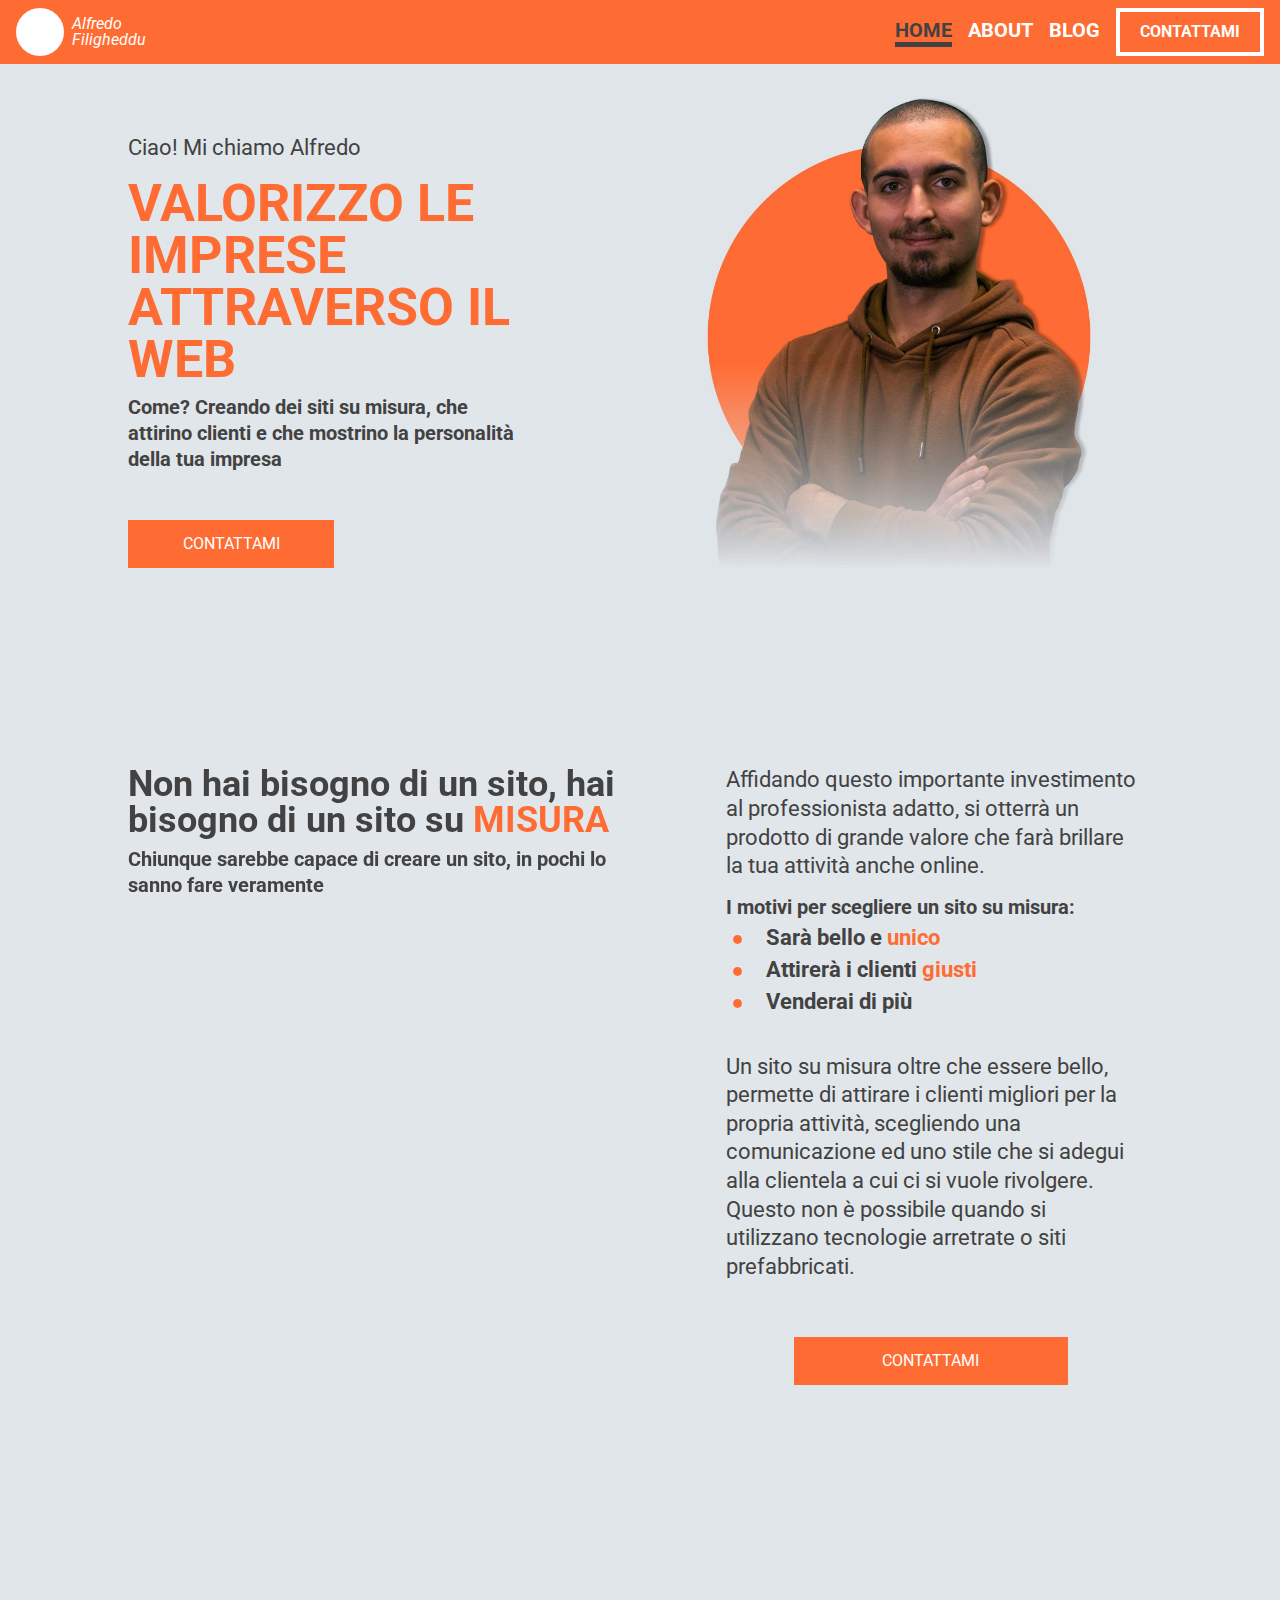
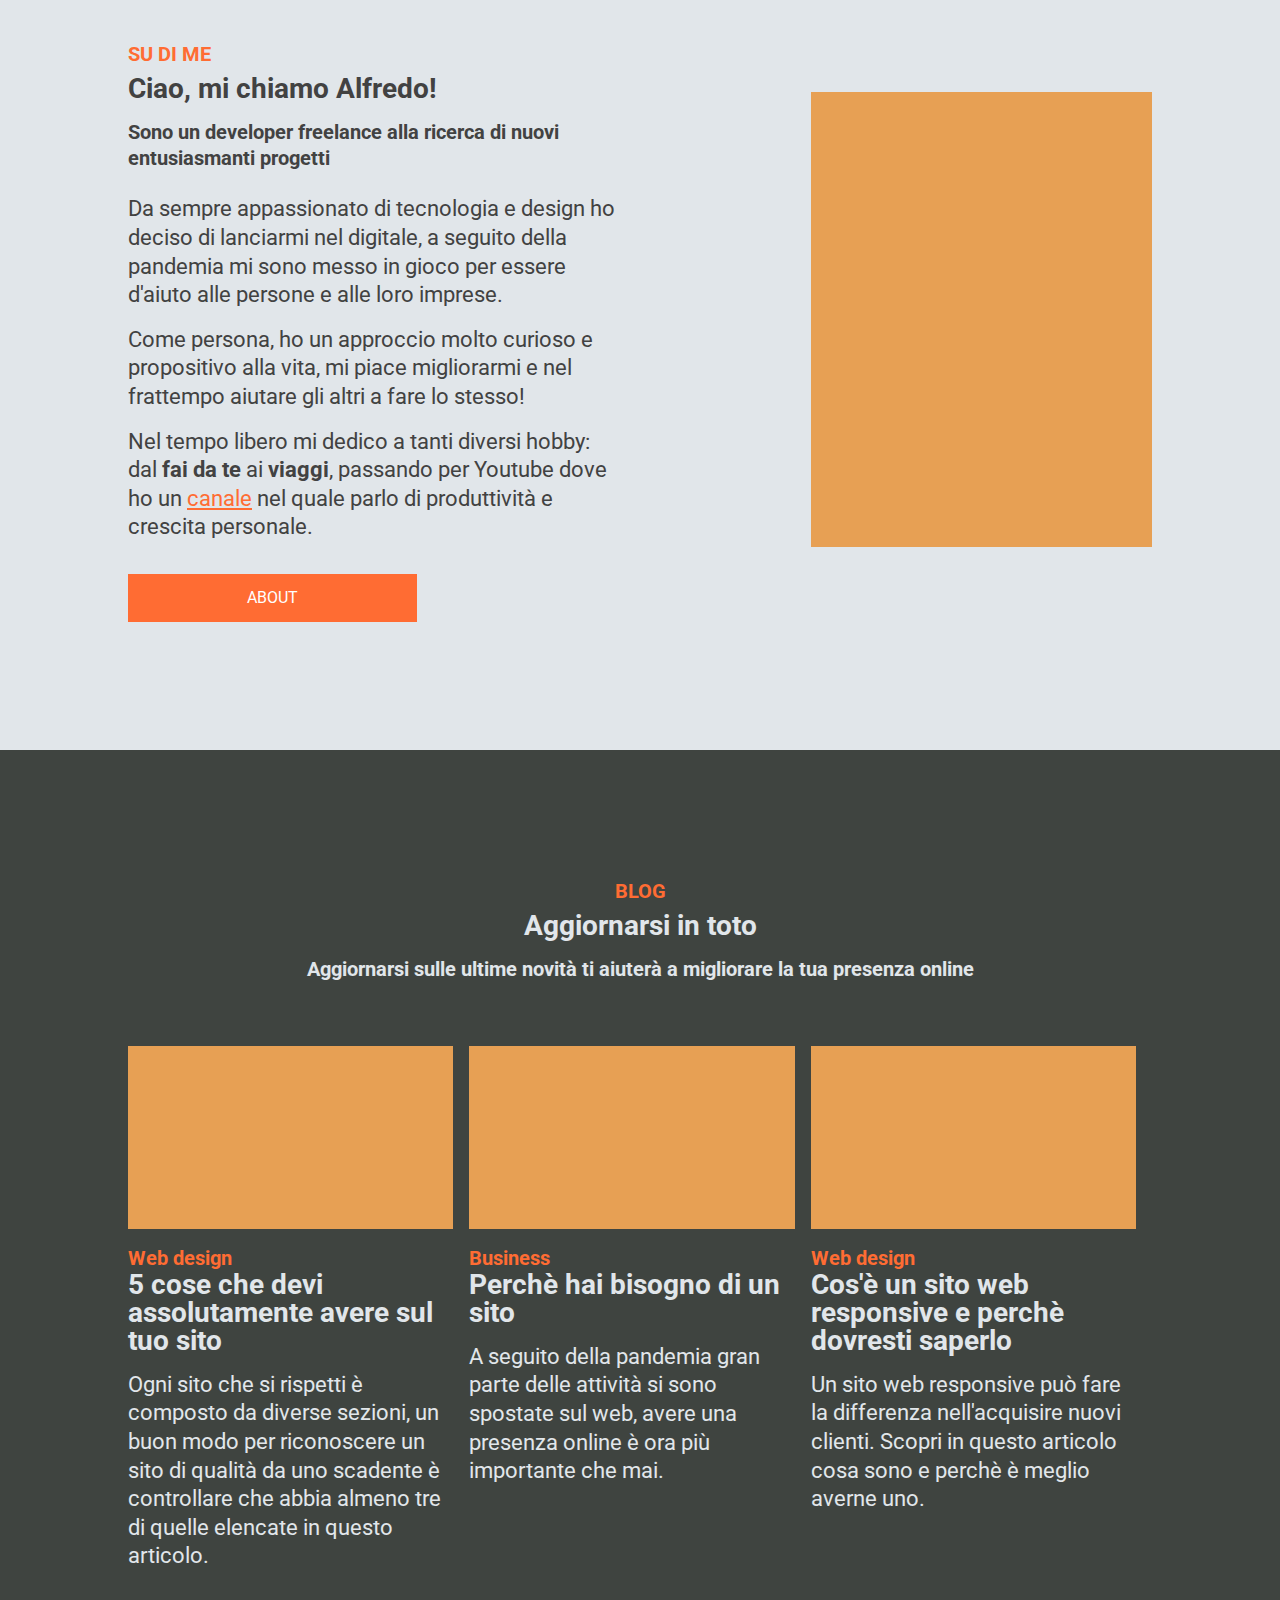
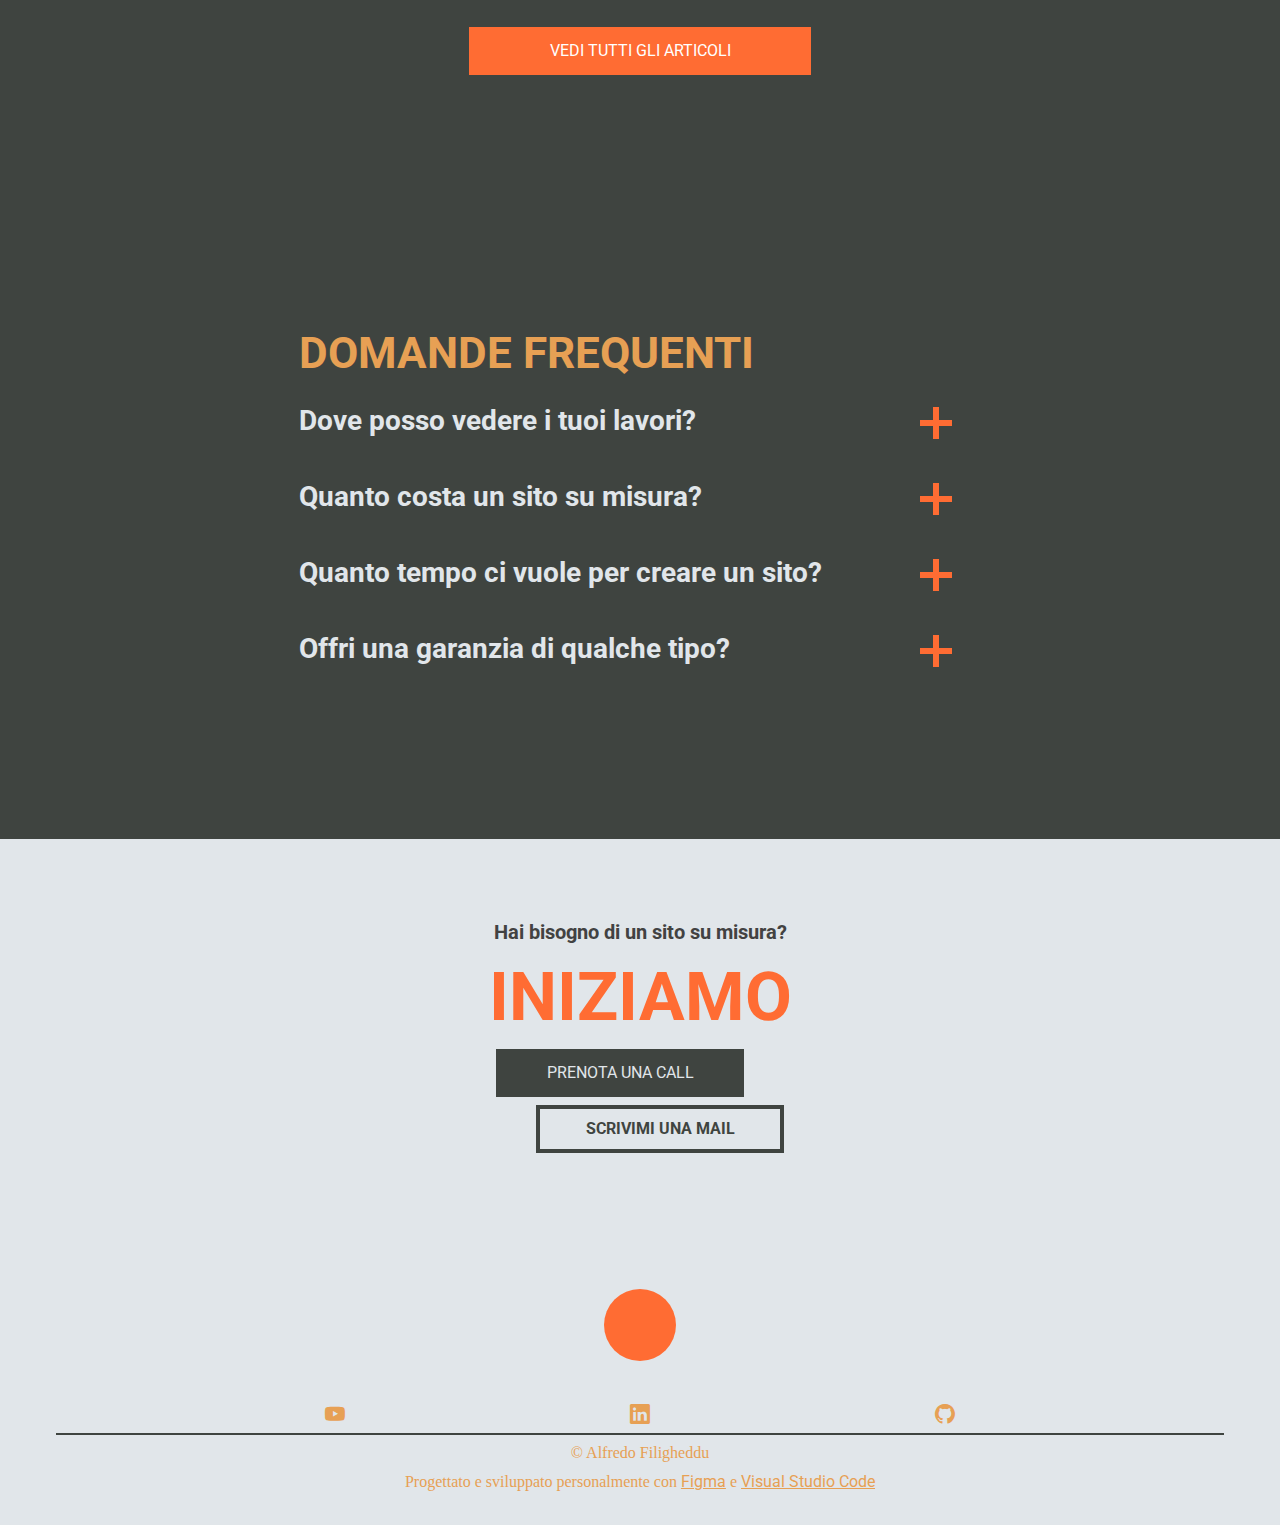
==== commit 388ea6d5: "fix: hero section" ====
--- a/index.html
+++ b/index.html
@@ -54,7 +54,7 @@
 
   <main>
     <!-- Hero section  -->
-    <section class="d-flex-lg flex-row-reverse-lg align-center justify-between">
+    <section class="d-flex-lg flex-row-reverse-lg align-center justify-between py-0">
 
       <div class="mb-3 mx-4 col-5-lg position-relative">
         <img src="assets/img/hero.jpeg" class="responsive-pic position-relative" alt="">
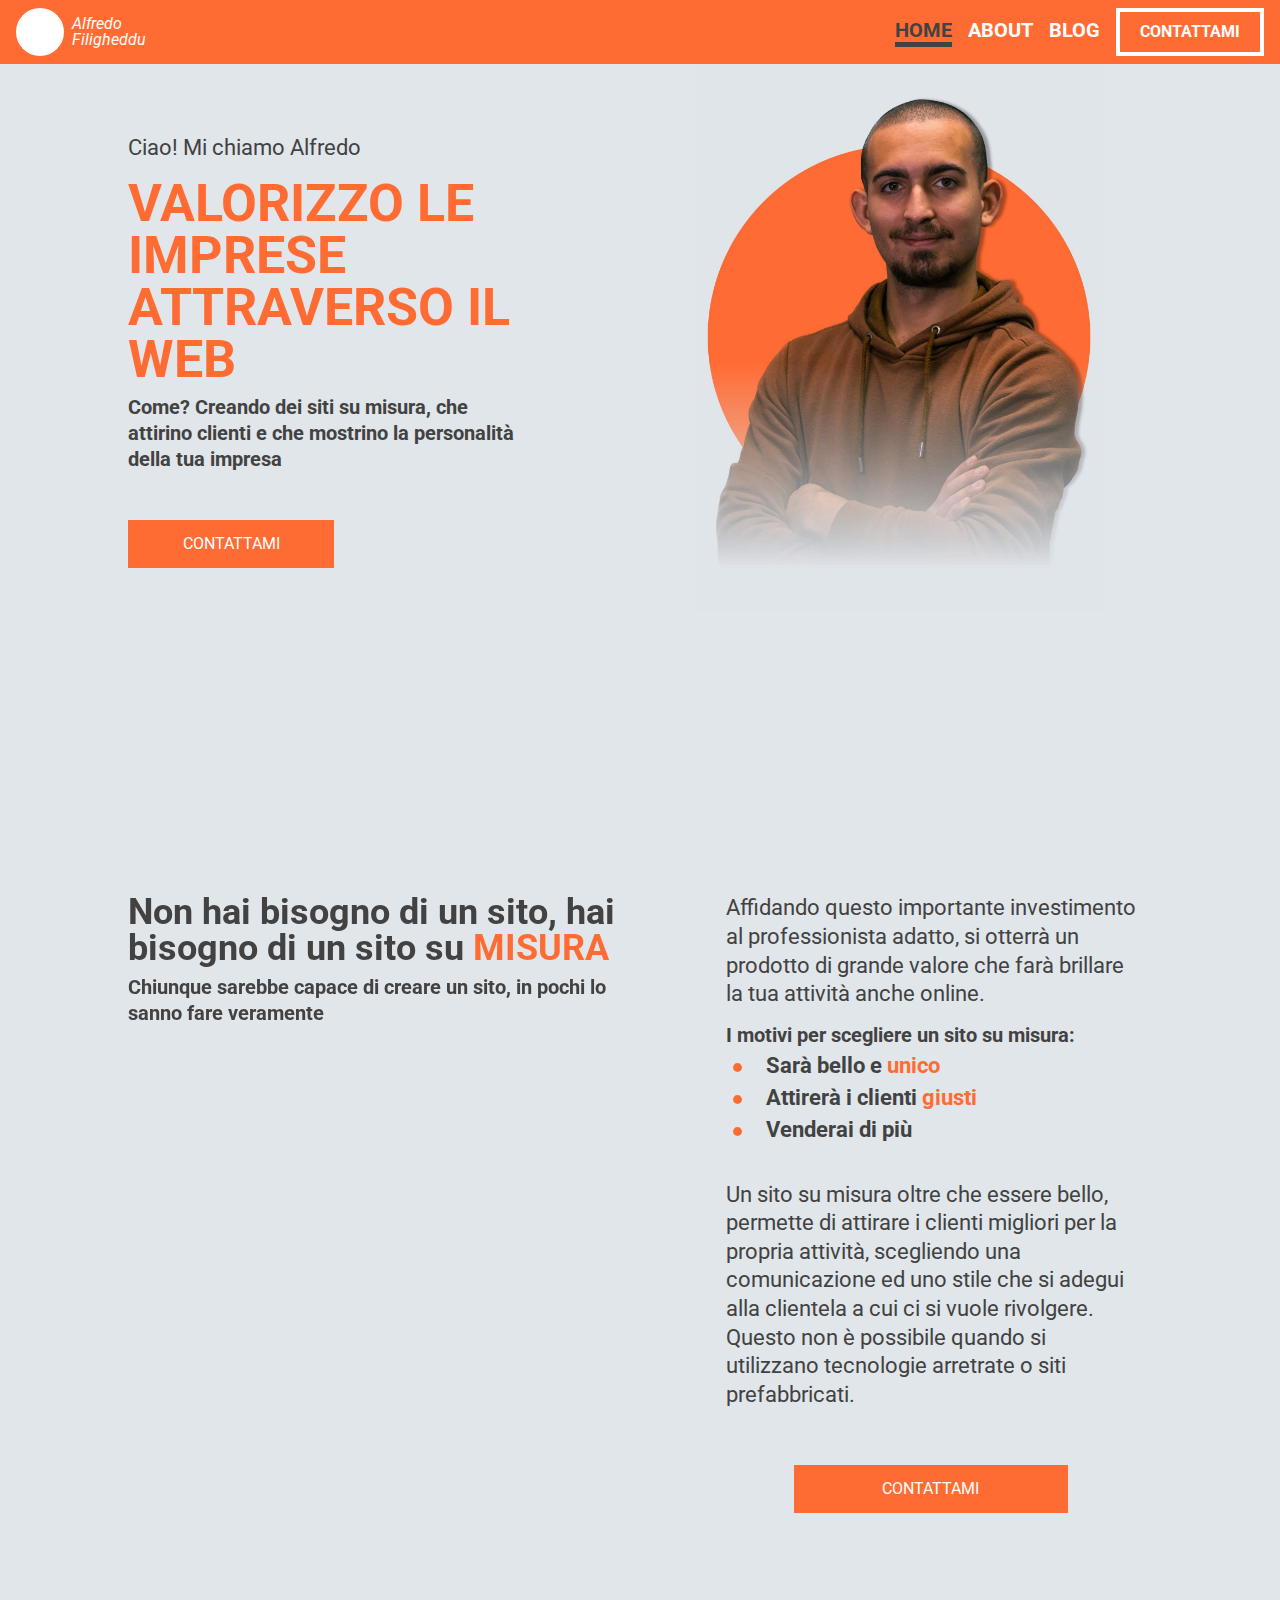
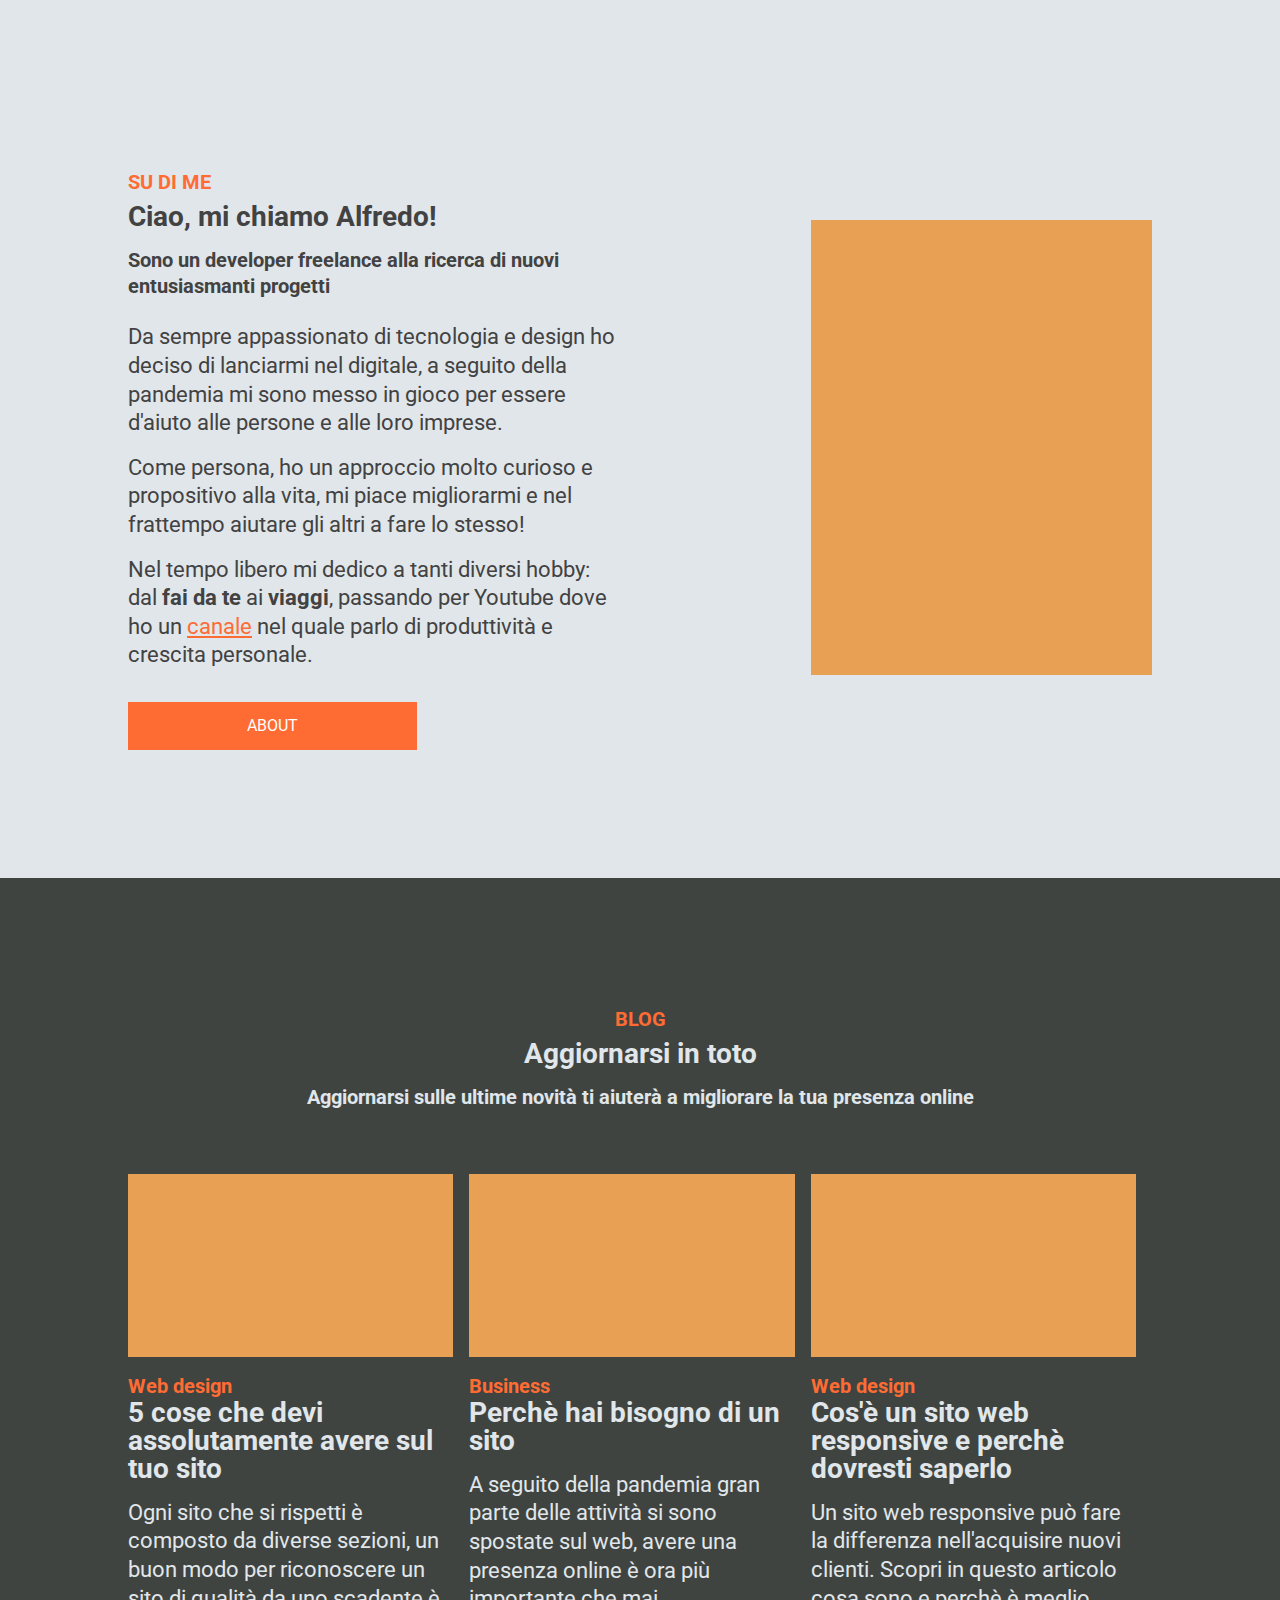
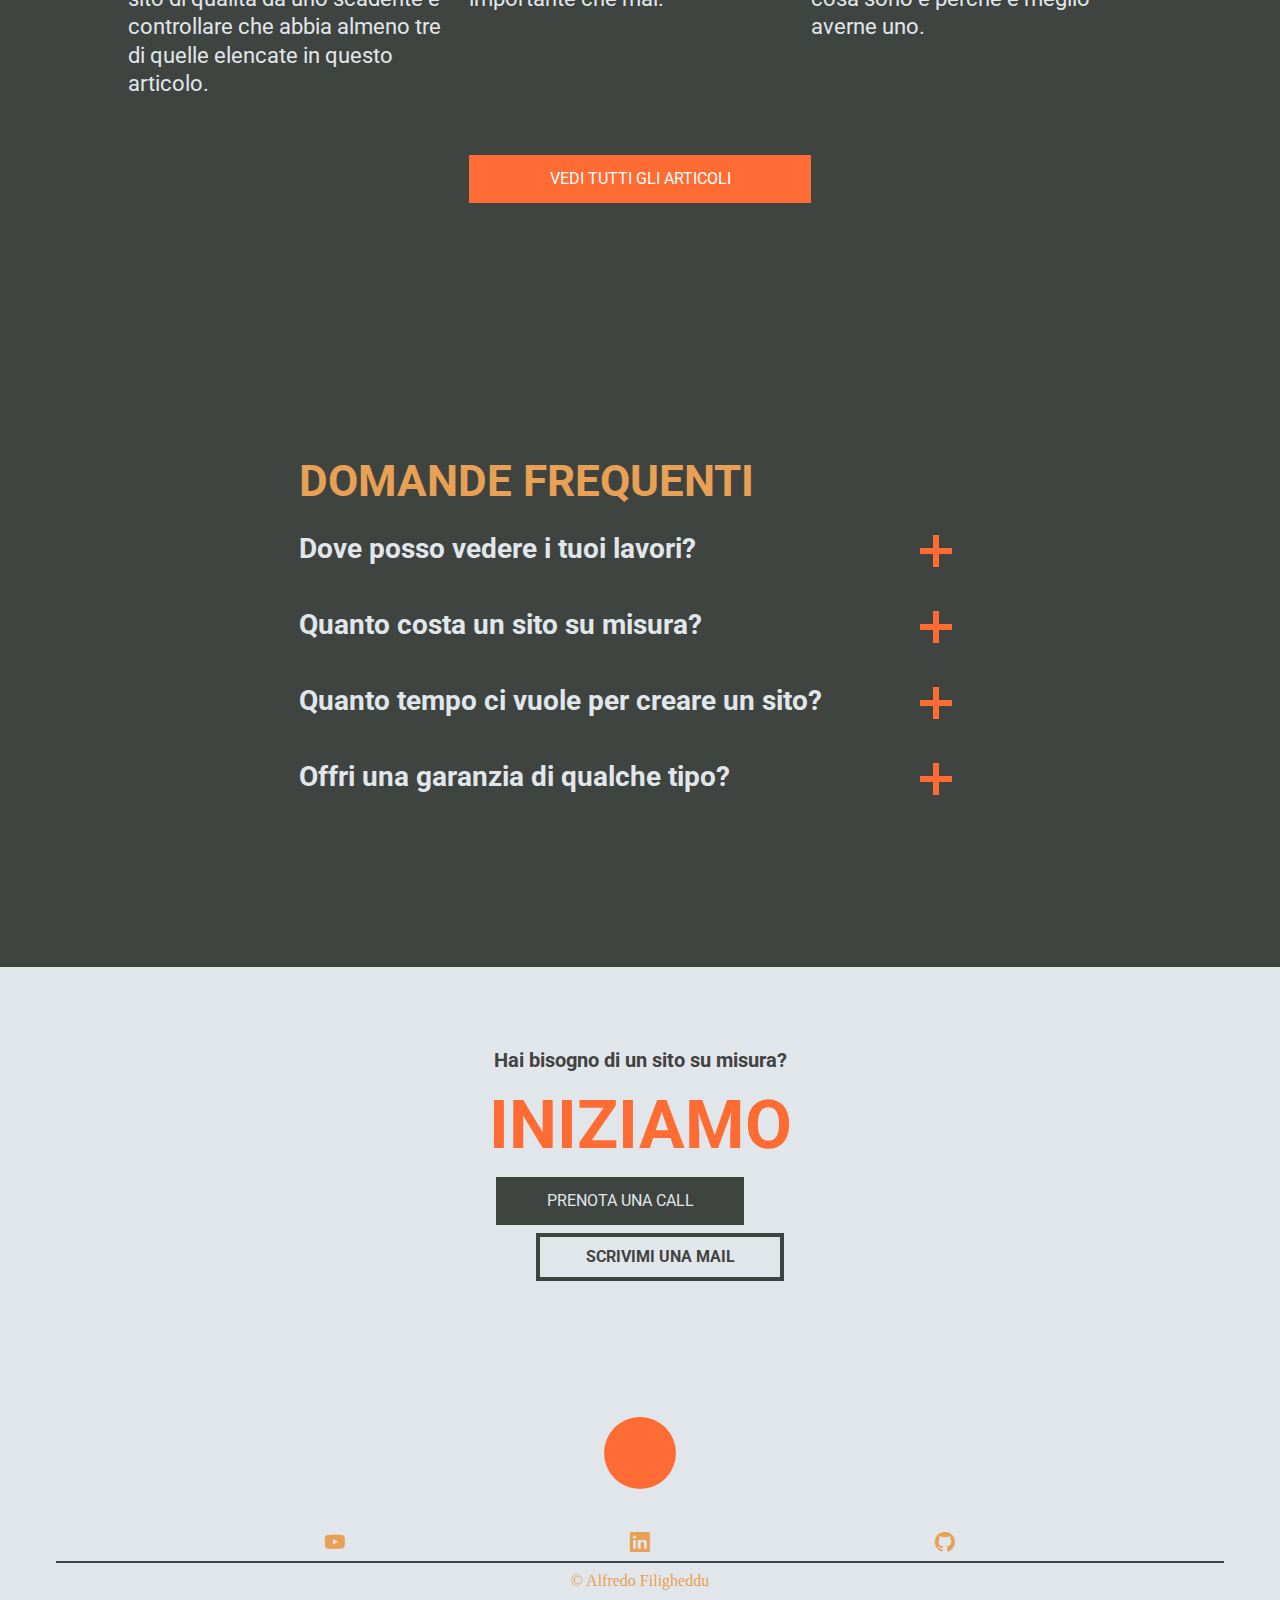
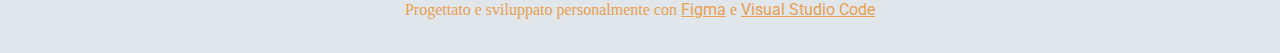
==== commit 4ff9823f: "fix: hero height" ====
--- a/index.html
+++ b/index.html
@@ -54,7 +54,7 @@
 
   <main>
     <!-- Hero section  -->
-    <section class="d-flex-lg flex-row-reverse-lg align-center justify-between py-0">
+    <section class="d-flex-lg flex-row-reverse-lg align-center justify-between pt-0">
 
       <div class="mb-3 mx-4 col-5-lg position-relative">
         <img src="assets/img/hero.jpeg" class="responsive-pic position-relative" alt="">
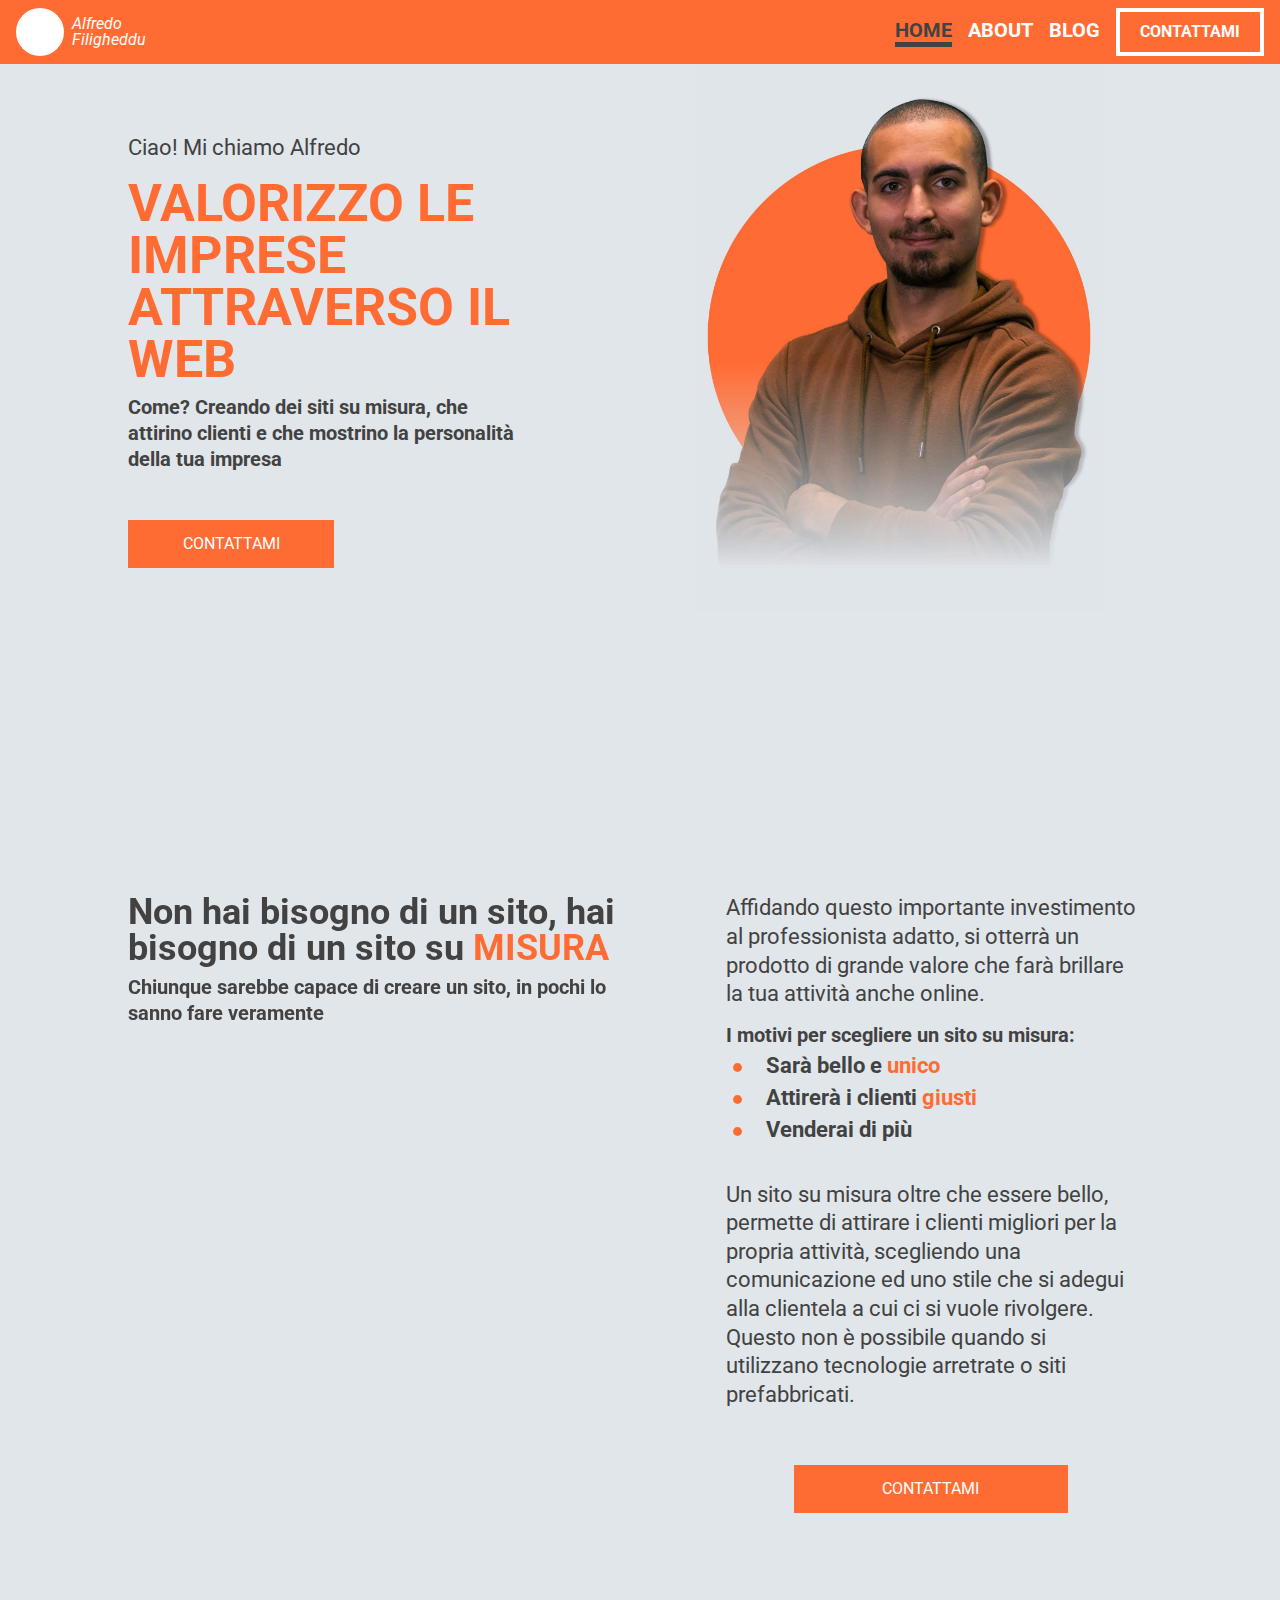
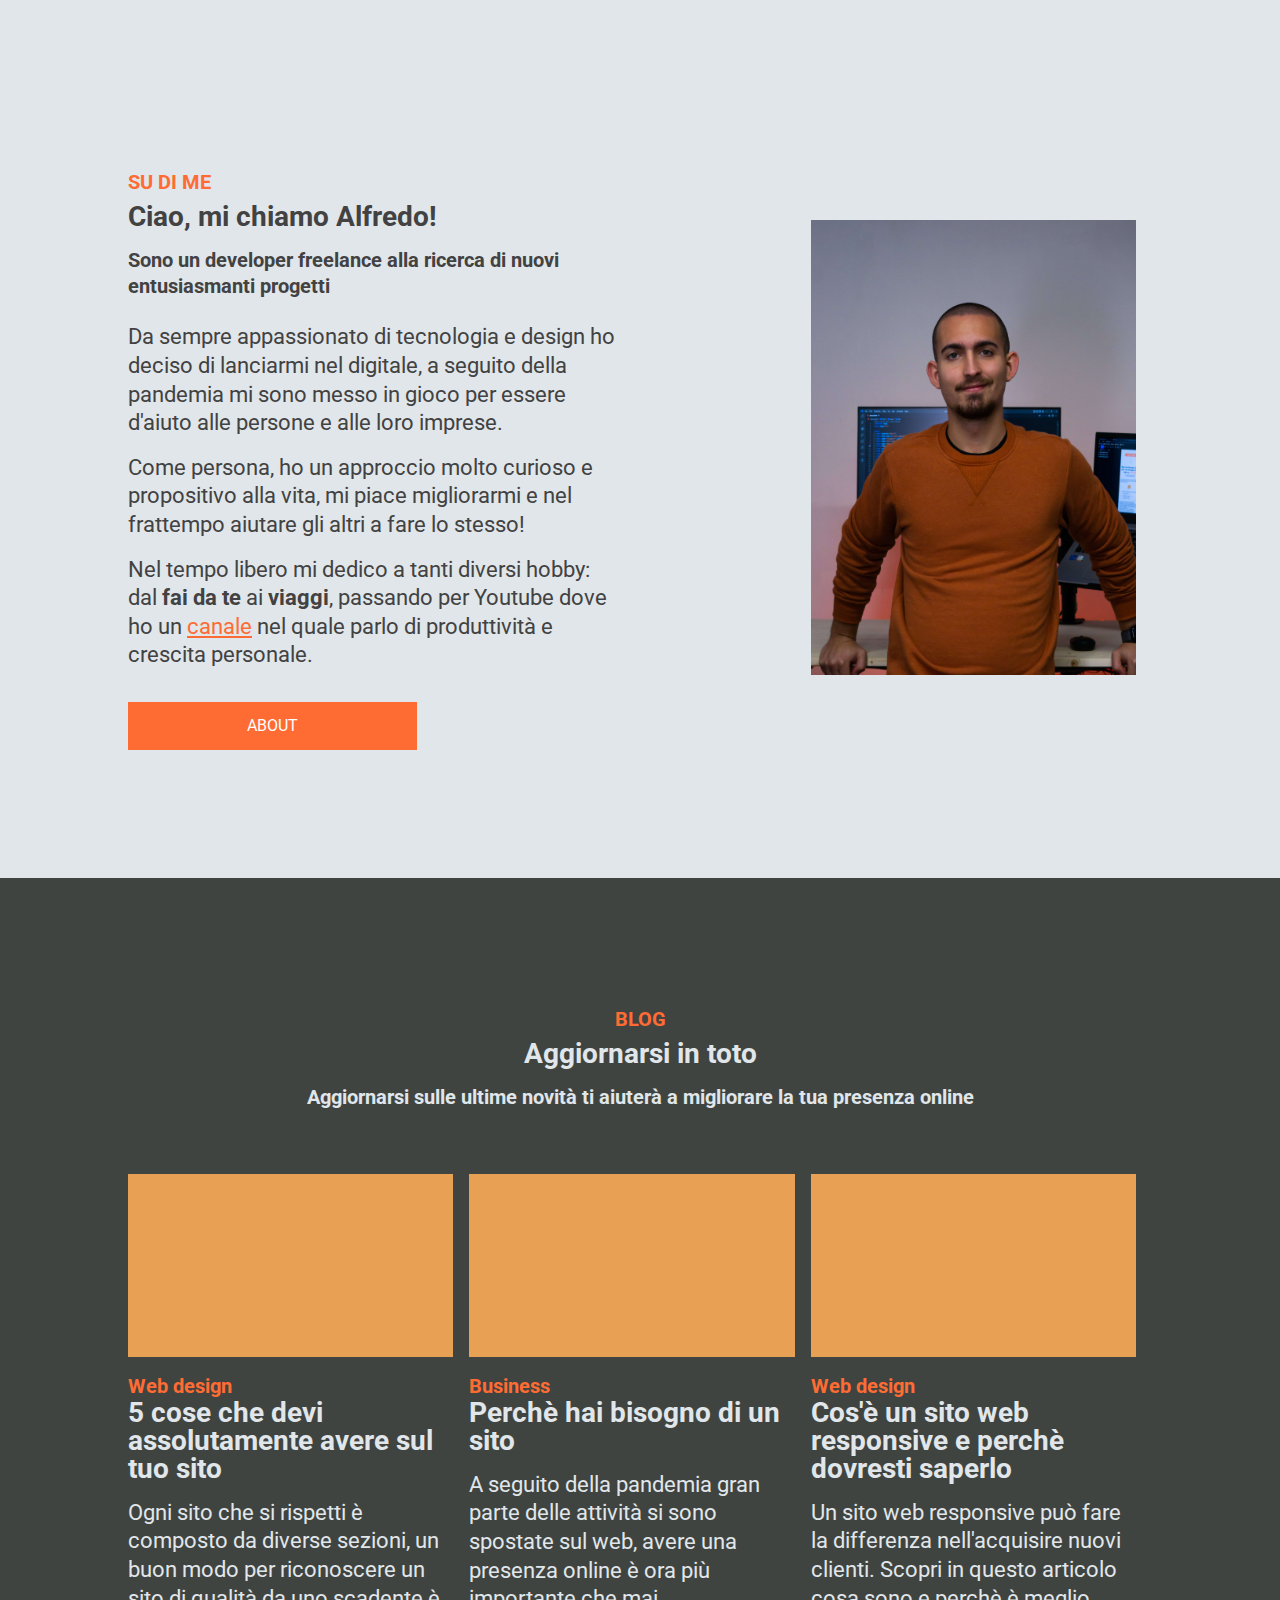
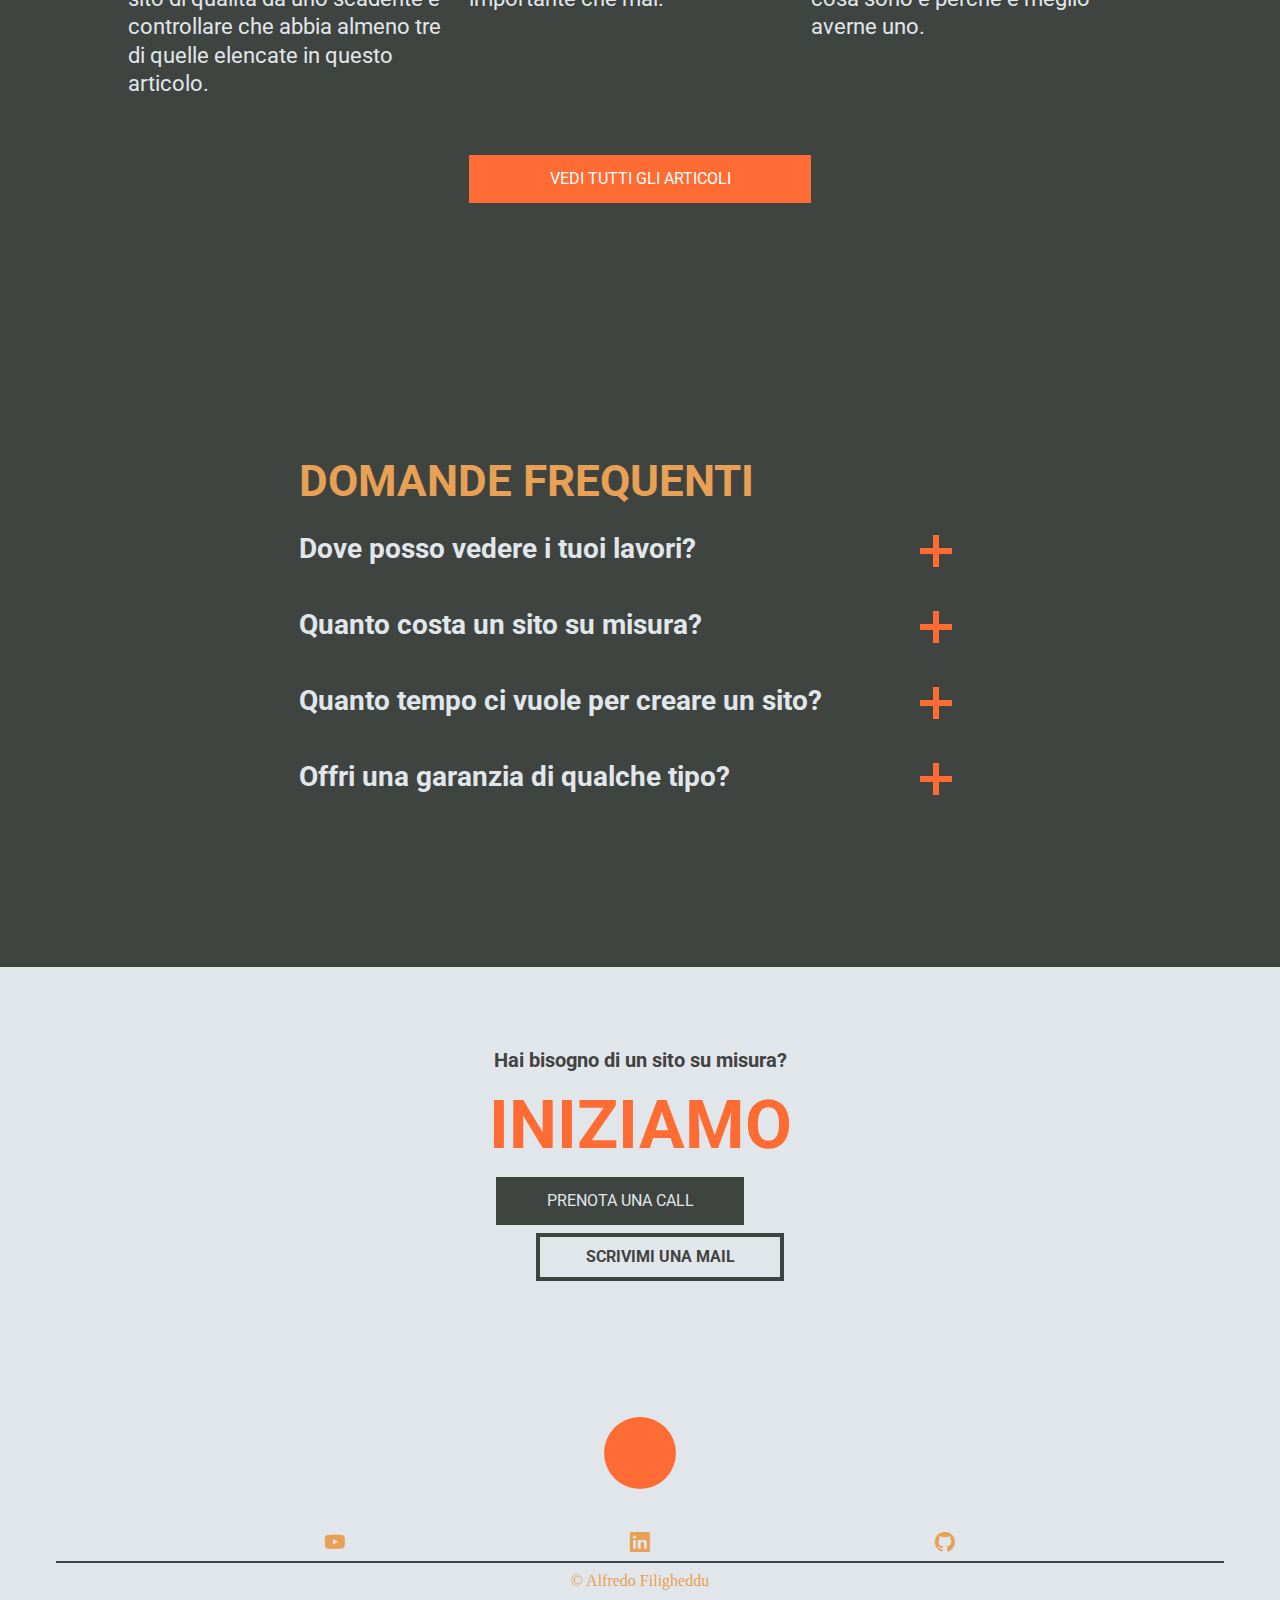
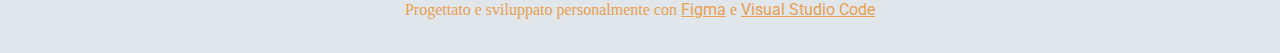
==== commit ea45d3a4: "feat: about img" ====
--- a/index.html
+++ b/index.html
@@ -120,7 +120,7 @@
 
     <!-- About me riassunto -->
     <section class="d-flex flex-column align-center flex-row-reverse-lg justify-between-lg">
-      <div class="bg-accent col-8 mb-3 col-4-lg" style="aspect-ratio: 3/4;"></div>
+      <img src="assets/img/about.jpg" alt="" class="responsive-pic col-8 mb-3 col-4-lg" style="aspect-ratio: 3/4;">
       <div class="col-6-lg">
         <div class="text-center text-left-lg">
           <p class="uppercase color-main sub-title-6">Su di me</p>
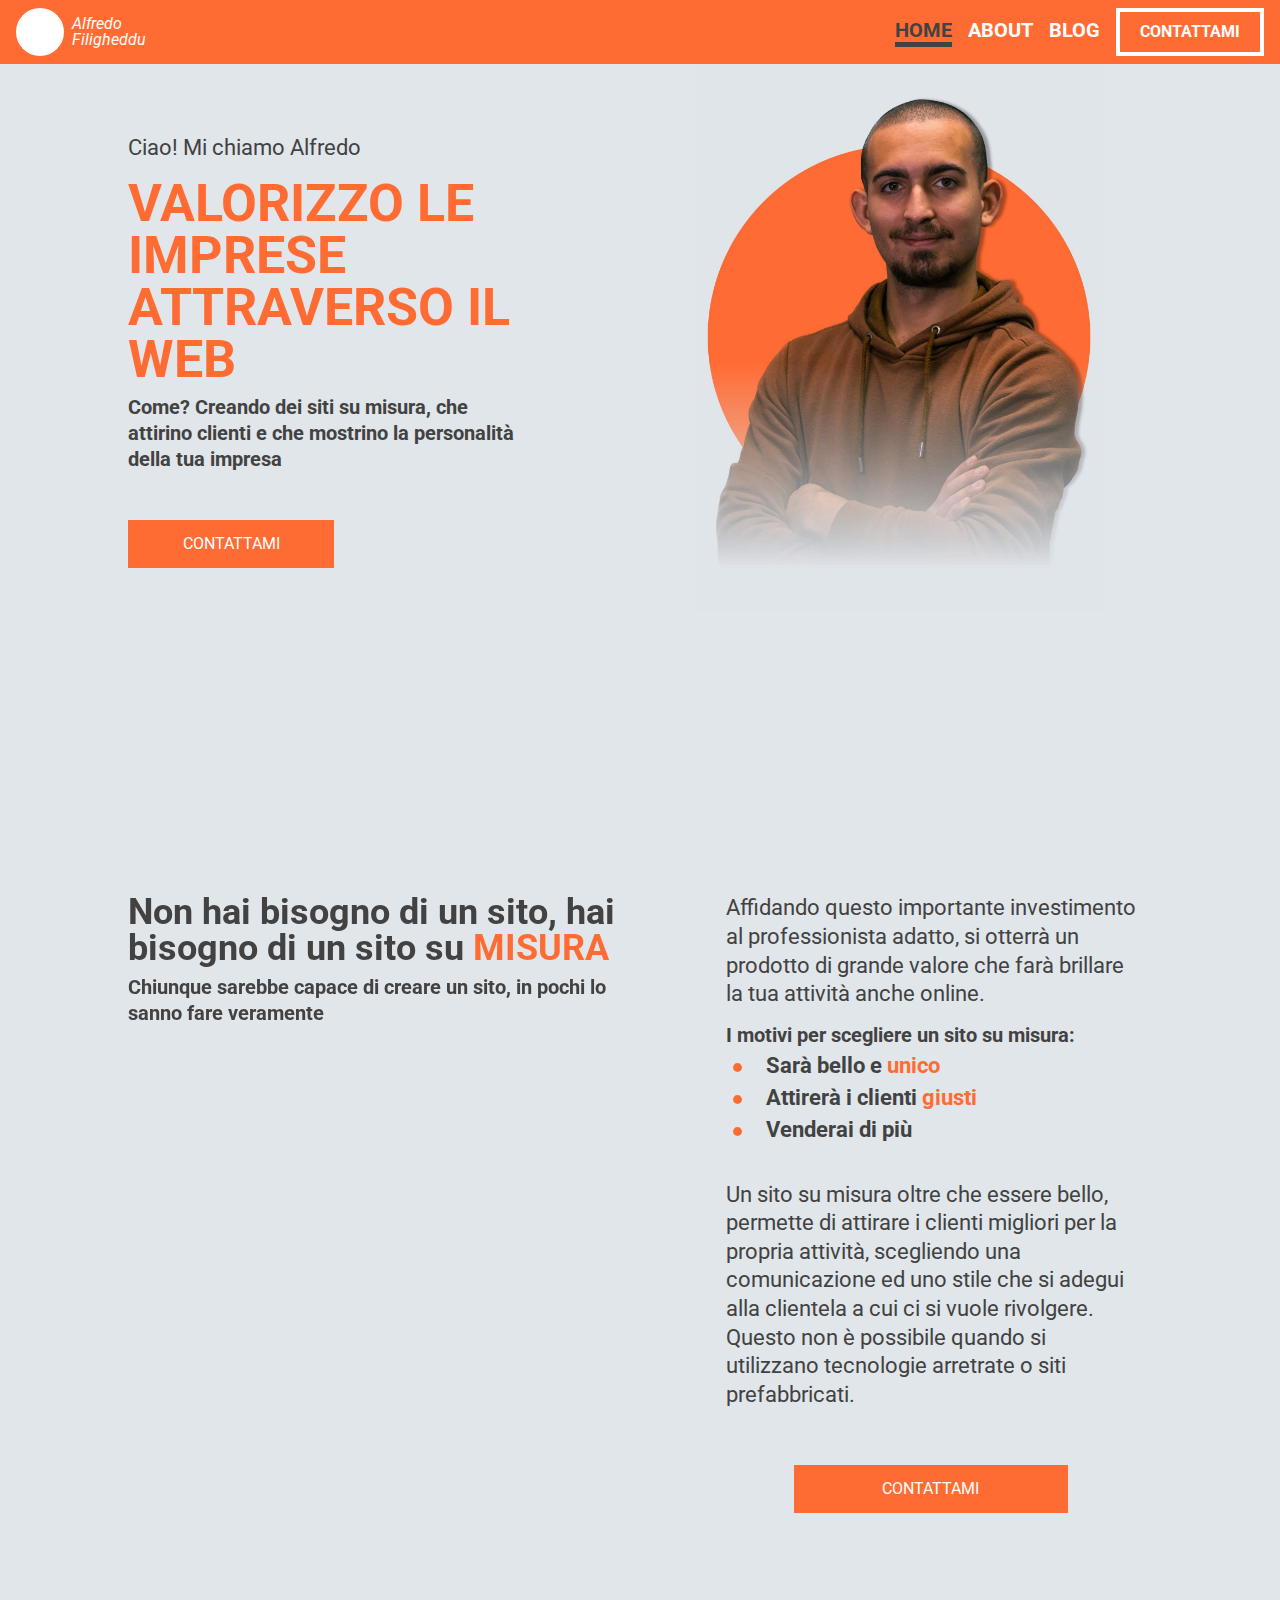
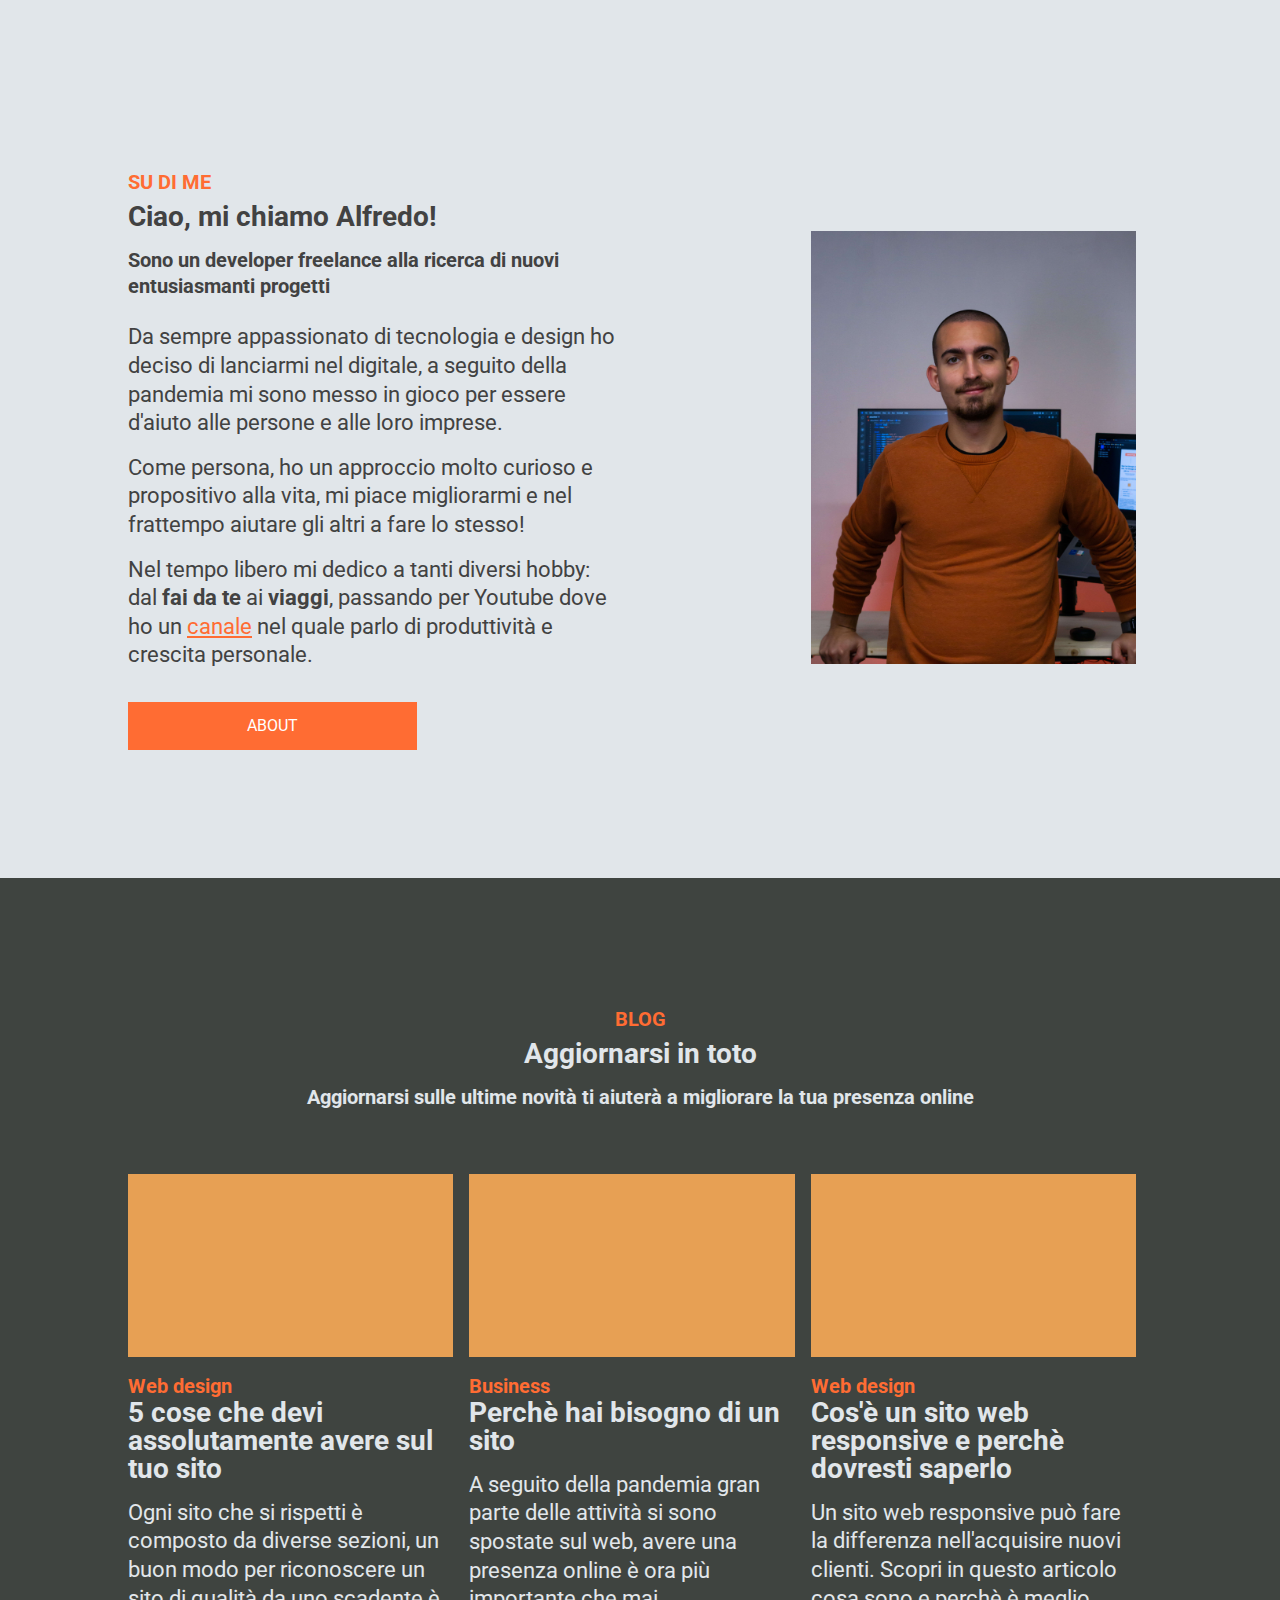
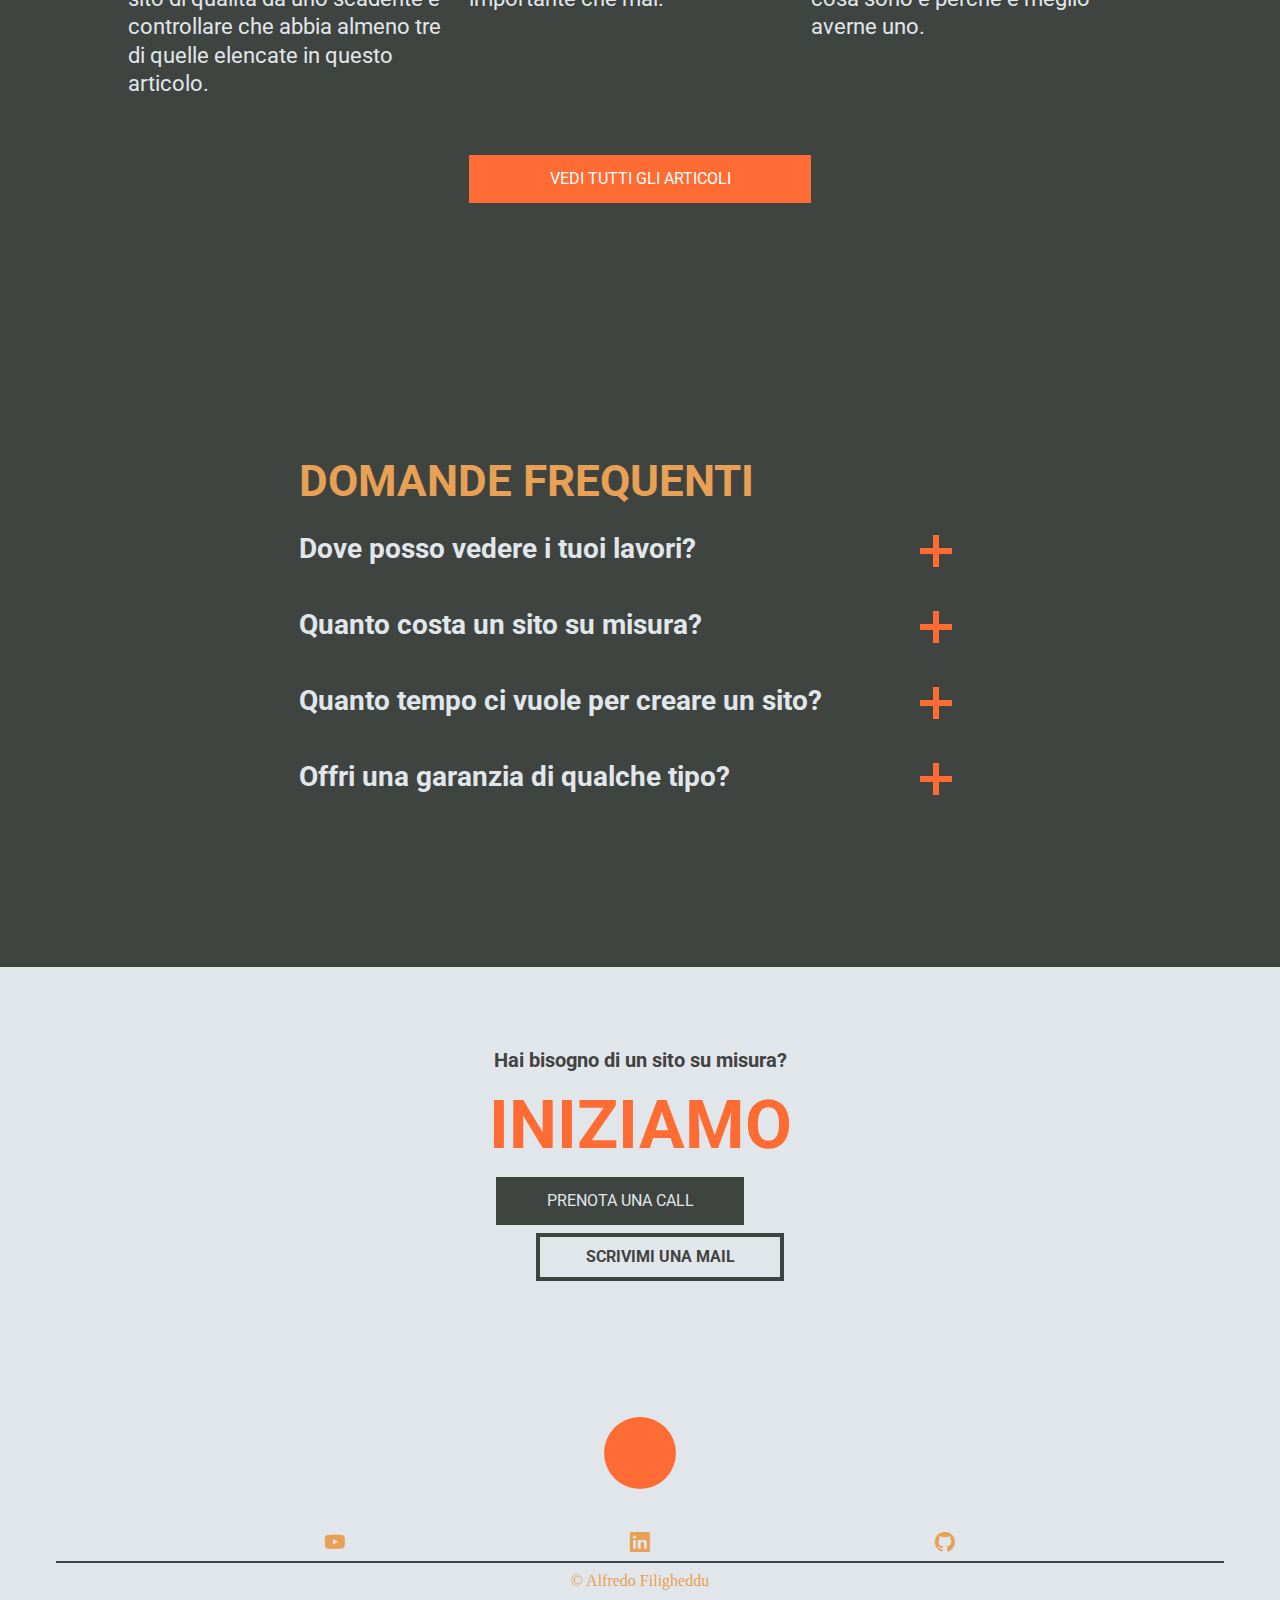
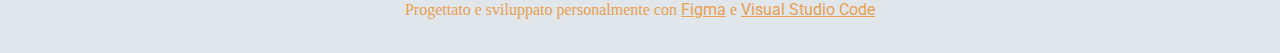
==== commit 65d428b6: "fix: about img" ====
--- a/index.html
+++ b/index.html
@@ -120,7 +120,7 @@
 
     <!-- About me riassunto -->
     <section class="d-flex flex-column align-center flex-row-reverse-lg justify-between-lg">
-      <img src="assets/img/about.jpg" alt="" class="responsive-pic col-8 mb-3 col-4-lg" style="aspect-ratio: 3/4;">
+      <img src="assets/img/about.jpg" alt="" class="responsive-pic col-8 mb-3 col-4-lg">
       <div class="col-6-lg">
         <div class="text-center text-left-lg">
           <p class="uppercase color-main sub-title-6">Su di me</p>
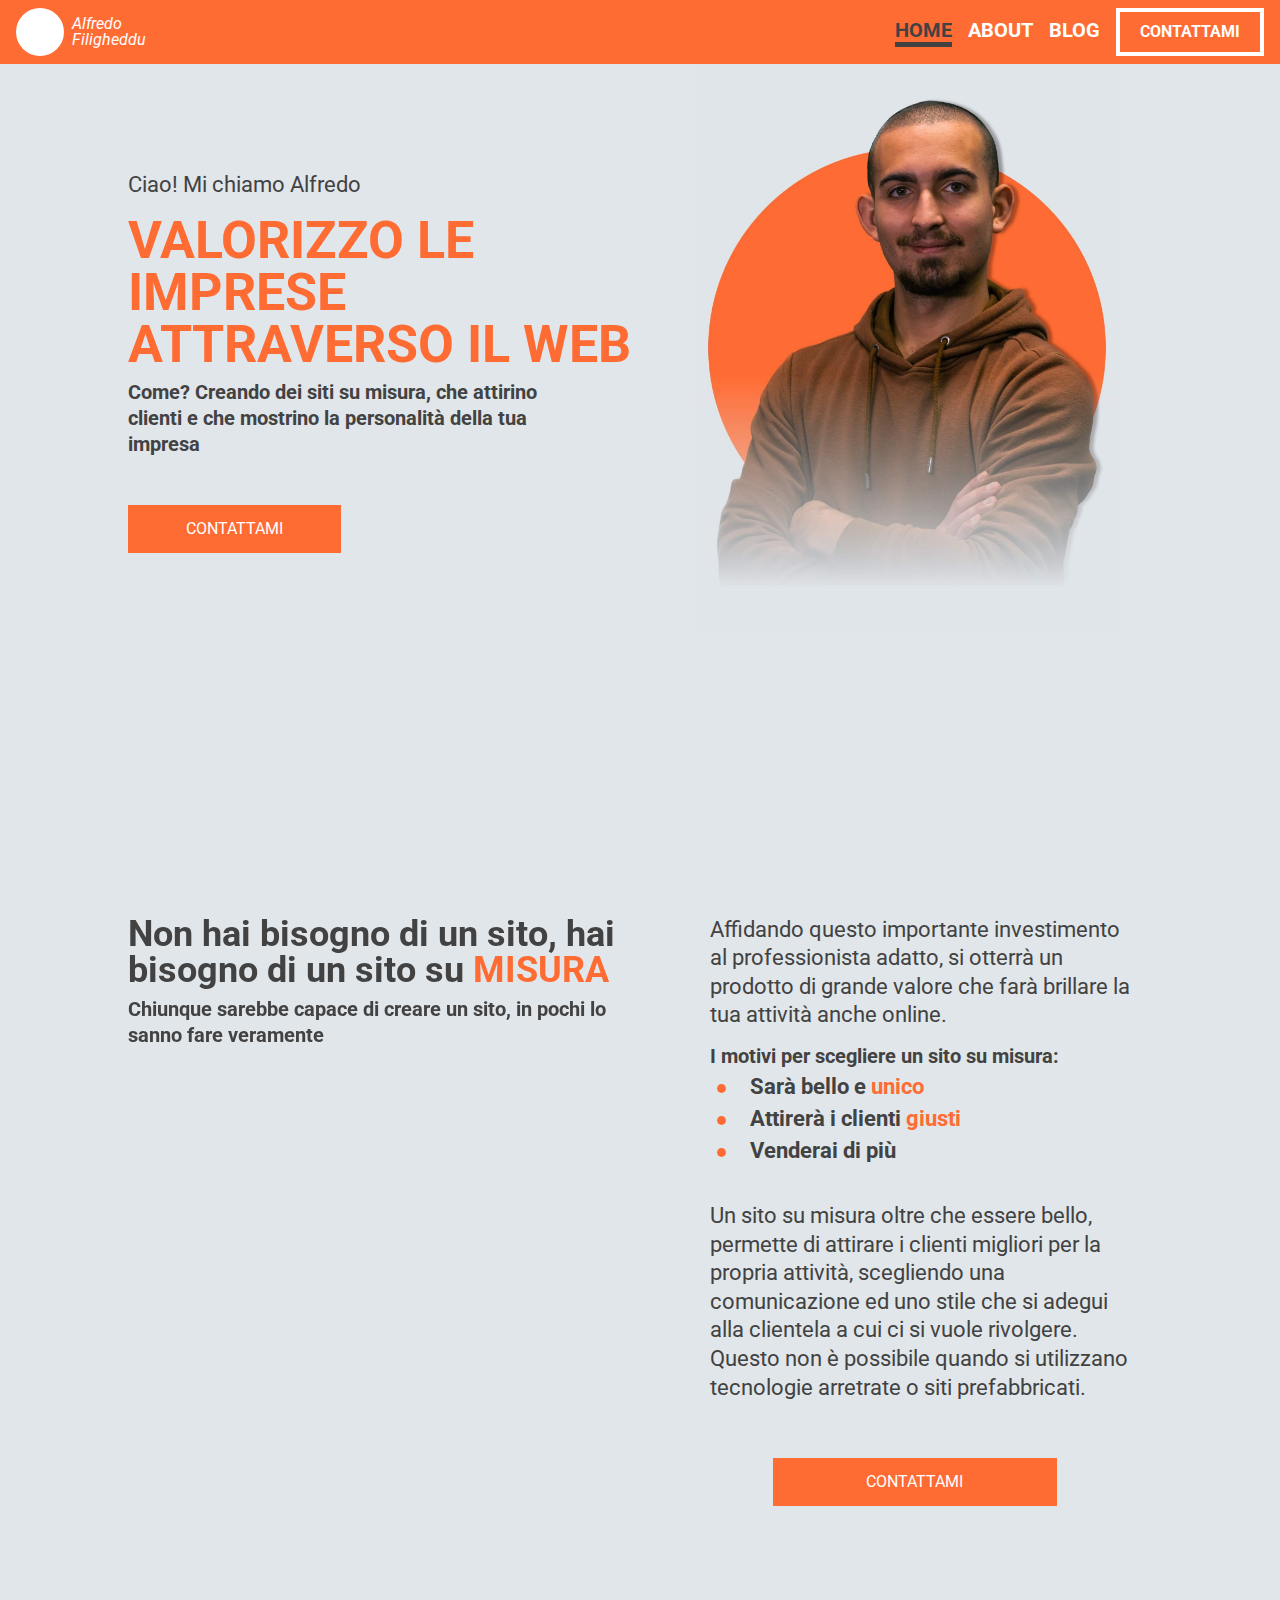
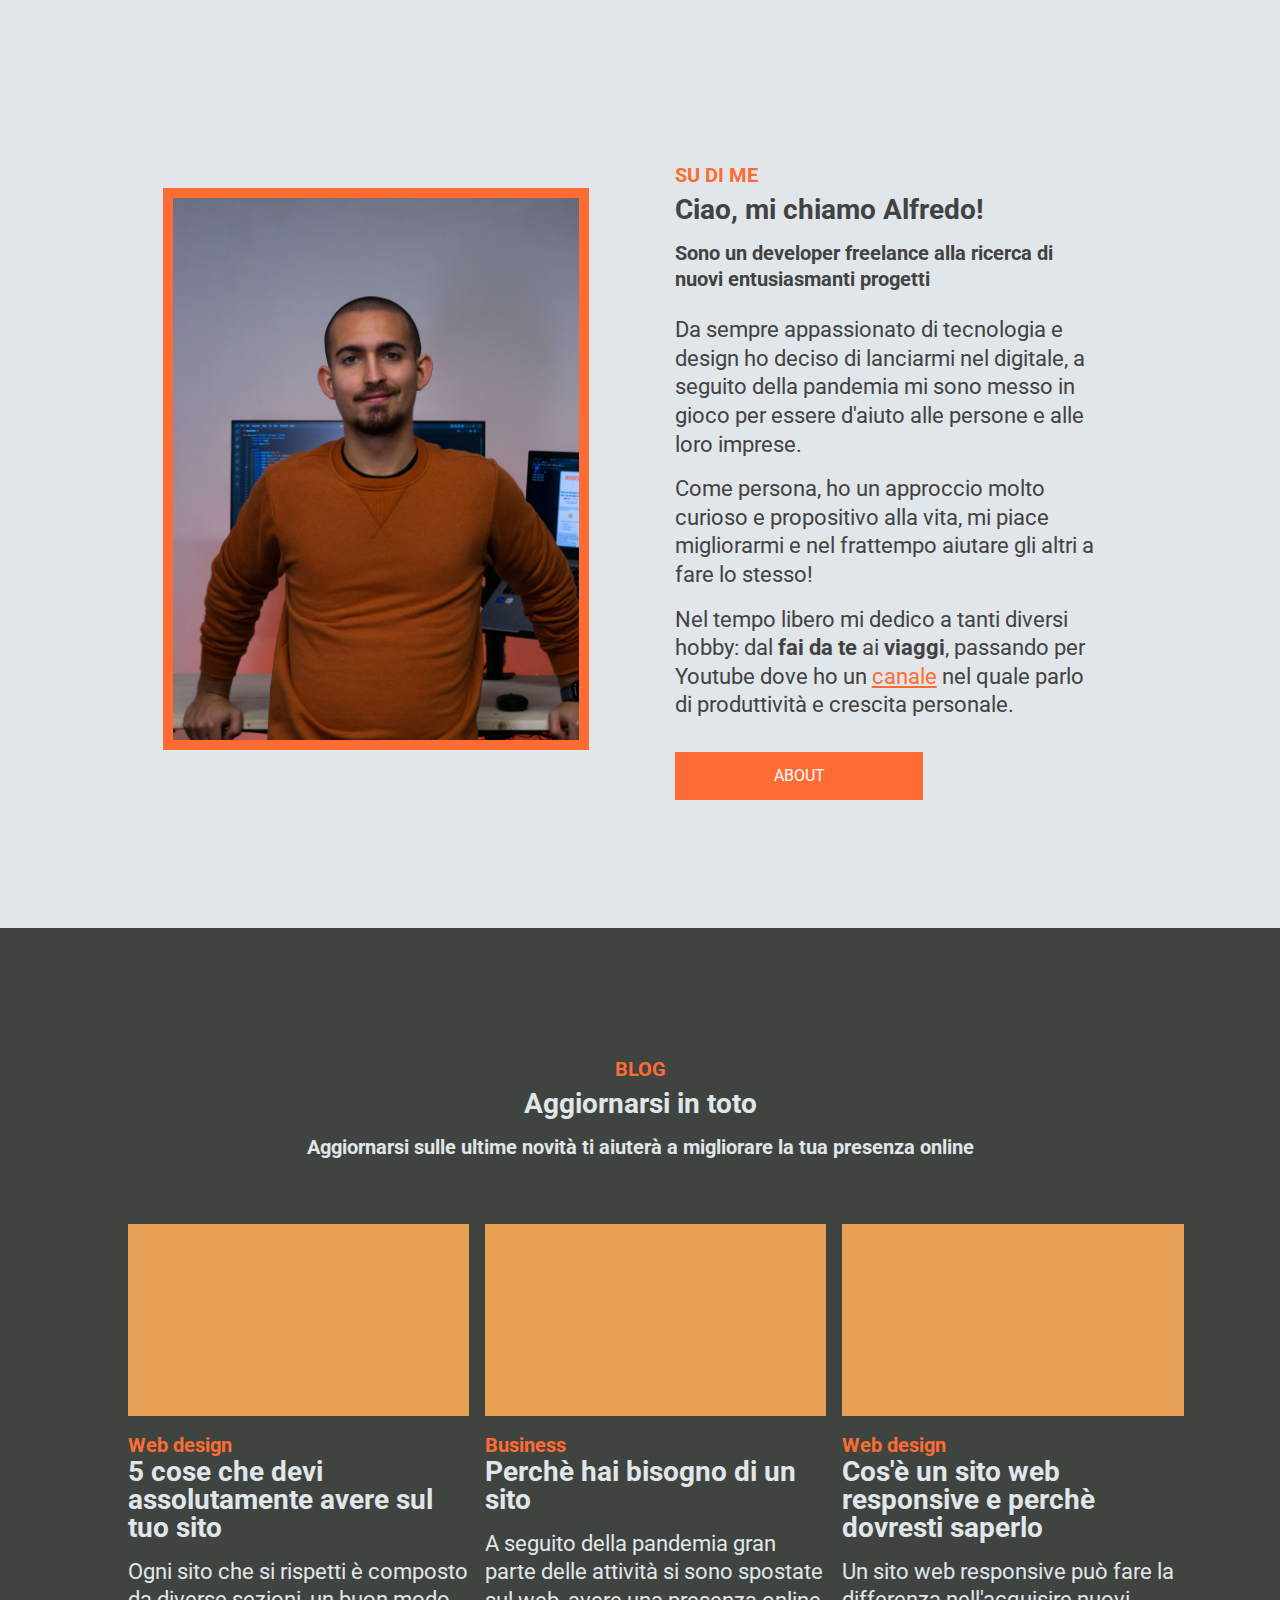
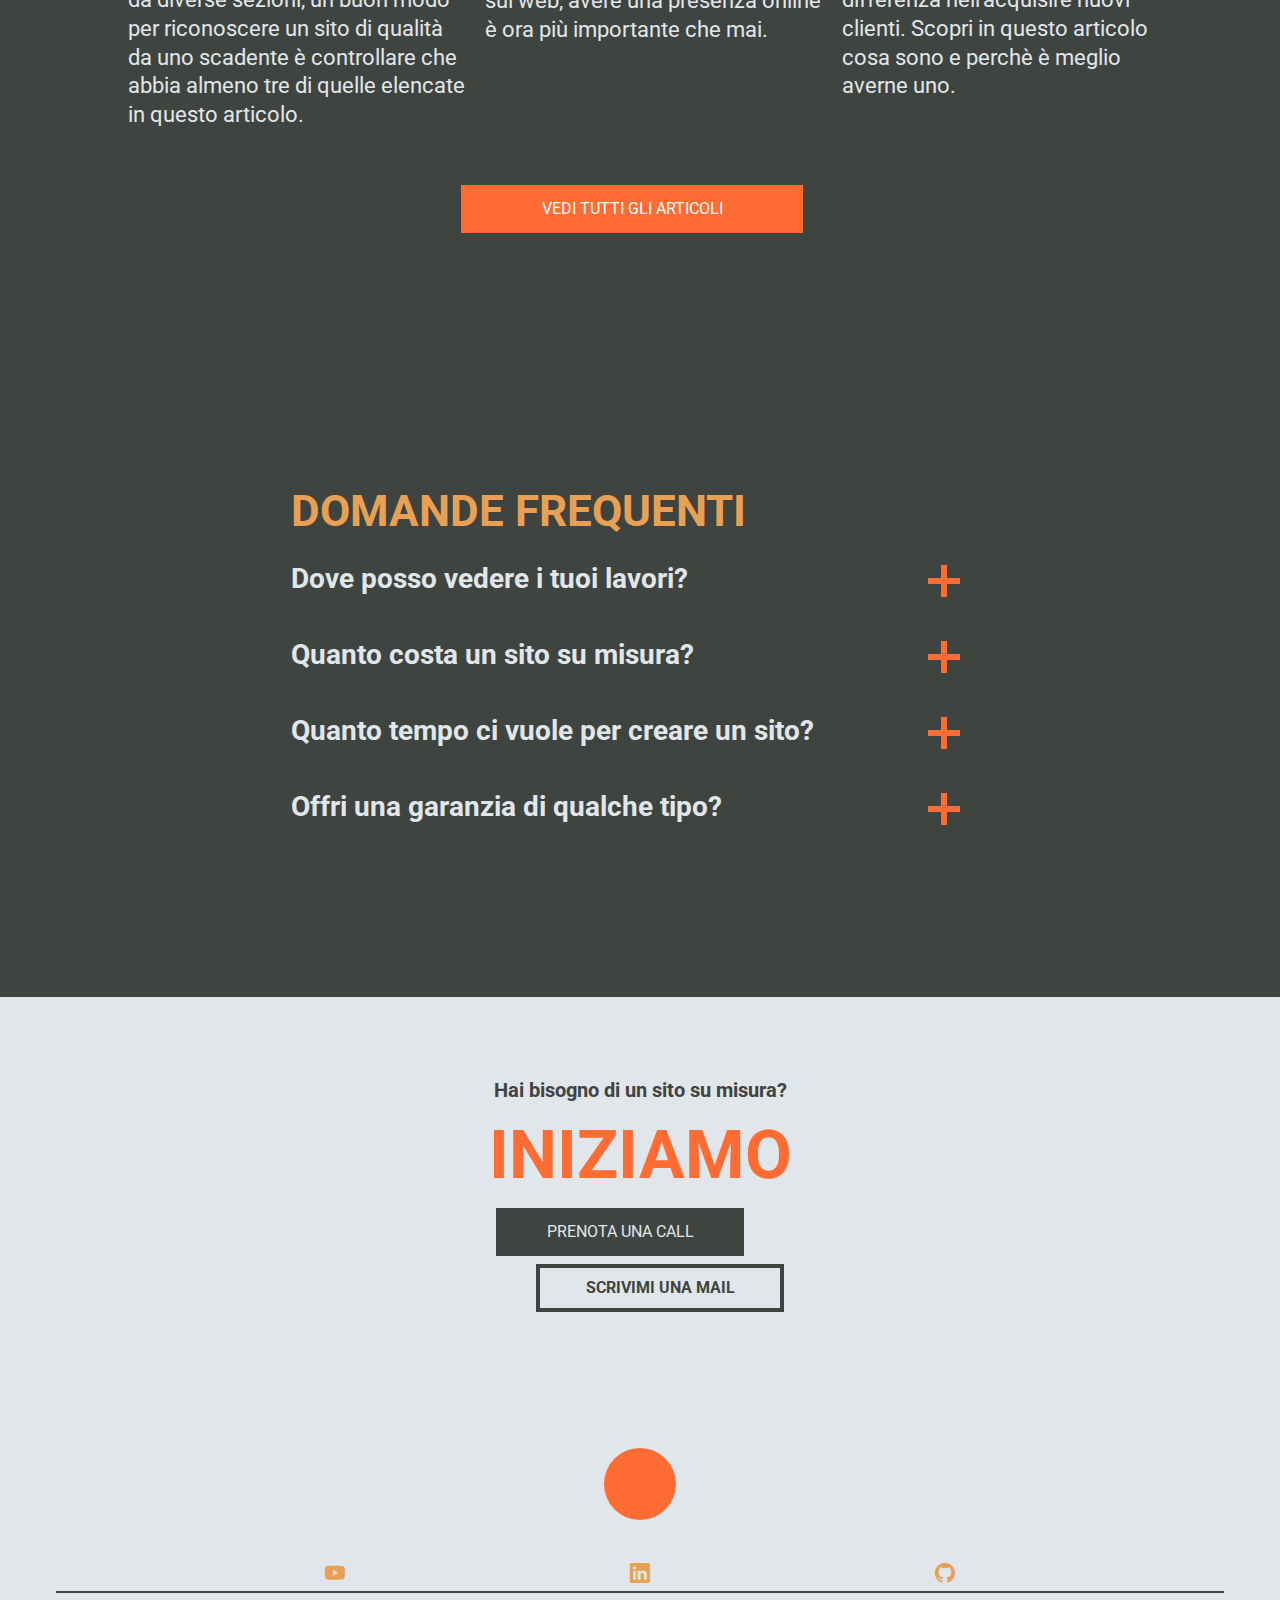
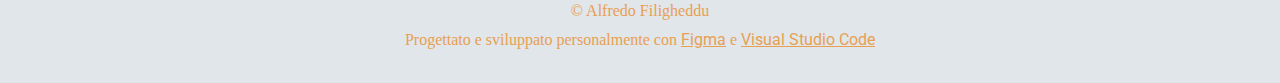
==== commit f0342775: "feat: blog and borders" ====
--- a/index.html
+++ b/index.html
@@ -43,7 +43,7 @@
           <li class="nav-item"><a class="nav-link active" aria-current="page" href="index.html">Home</a></li>
           <!-- <li class="nav-item"><a class="nav-link" href="index.html#portfolio">Work</a></li> -->
           <li class="nav-item"><a class="nav-link" href="about.html">About</a></li>
-          <li class="nav-item"><a class="nav-link" href="#contacts">Blog</a></li>
+          <li class="nav-item"><a class="nav-link" href="blog.html">Blog</a></li>
           <li class="nav-item">
             <a class="nav-link hollow-button border-white" href="">Contattami</a>
           </li>
@@ -119,9 +119,9 @@
     <!-- Futura sezione portfolio -->
 
     <!-- About me riassunto -->
-    <section class="d-flex flex-column align-center flex-row-reverse-lg justify-between-lg">
-      <img src="assets/img/about.jpg" alt="" class="responsive-pic col-8 mb-3 col-4-lg">
-      <div class="col-6-lg">
+    <section class="d-flex flex-column align-center flex-row-lg justify-around">
+      <img src="assets/img/about.jpg" alt="" class="responsive-pic mb-3 col-5-lg" style="border: 10px solid #ff6c33;">
+      <div class="col-5-lg">
         <div class="text-center text-left-lg">
           <p class="uppercase color-main sub-title-6">Su di me</p>
           <h3 class="mb-2">Ciao, mi chiamo Alfredo!</h3>
--- a/assets/scss/style.css
+++ b/assets/scss/style.css
@@ -541,352 +541,352 @@
 .col-1 {
   min-width: 8.33%;
   width: 8.33%;
-  padding-right: 16px;
+  margin-right: 16px;
 }
 
 .col-2 {
   min-width: 16.66%;
   width: 16.66%;
-  padding-right: 16px;
+  margin-right: 16px;
 }
 
 .col-3 {
   min-width: 24.99%;
   width: 24.99%;
-  padding-right: 16px;
+  margin-right: 16px;
 }
 
 .col-4 {
   min-width: 33.32%;
   width: 33.32%;
-  padding-right: 16px;
+  margin-right: 16px;
 }
 
 .col-5 {
   min-width: 41.65%;
   width: 41.65%;
-  padding-right: 16px;
+  margin-right: 16px;
 }
 
 .col-6 {
   min-width: 49.98%;
   width: 49.98%;
-  padding-right: 16px;
+  margin-right: 16px;
 }
 
 .col-7 {
   min-width: 58.31%;
   width: 58.31%;
-  padding-right: 16px;
+  margin-right: 16px;
 }
 
 .col-8 {
   min-width: 66.64%;
   width: 66.64%;
-  padding-right: 16px;
+  margin-right: 16px;
 }
 
 .col-9 {
   min-width: 74.97%;
   width: 74.97%;
-  padding-right: 16px;
+  margin-right: 16px;
 }
 
 .col-10 {
   min-width: 83.3%;
   width: 83.3%;
-  padding-right: 16px;
+  margin-right: 16px;
 }
 
 .col-11 {
   min-width: 91.63%;
   width: 91.63%;
-  padding-right: 16px;
+  margin-right: 16px;
 }
 
 @media screen and (min-width: 576px) {
   .col-1-sm {
     min-width: 8.33%;
     width: 8.33%;
-    padding-right: 16px;
+    margin-right: 16px;
   }
   .col-2-sm {
     min-width: 16.66%;
     width: 16.66%;
-    padding-right: 16px;
+    margin-right: 16px;
   }
   .col-3-sm {
     min-width: 24.99%;
     width: 24.99%;
-    padding-right: 16px;
+    margin-right: 16px;
   }
   .col-4-sm {
     min-width: 33.32%;
     width: 33.32%;
-    padding-right: 16px;
+    margin-right: 16px;
   }
   .col-5-sm {
     min-width: 41.65%;
     width: 41.65%;
-    padding-right: 16px;
+    margin-right: 16px;
   }
   .col-6-sm {
     min-width: 49.98%;
     width: 49.98%;
-    padding-right: 16px;
+    margin-right: 16px;
   }
   .col-7-sm {
     min-width: 58.31%;
     width: 58.31%;
-    padding-right: 16px;
+    margin-right: 16px;
   }
   .col-8-sm {
     min-width: 66.64%;
     width: 66.64%;
-    padding-right: 16px;
+    margin-right: 16px;
   }
   .col-9-sm {
     min-width: 74.97%;
     width: 74.97%;
-    padding-right: 16px;
+    margin-right: 16px;
   }
   .col-10-sm {
     min-width: 83.3%;
     width: 83.3%;
-    padding-right: 16px;
+    margin-right: 16px;
   }
   .col-11-sm {
     min-width: 91.63%;
     width: 91.63%;
-    padding-right: 16px;
+    margin-right: 16px;
   }
 }
 @media screen and (min-width: 768px) {
   .col-1-md {
     min-width: 8.33%;
     width: 8.33%;
-    padding-right: 16px;
+    margin-right: 16px;
   }
   .col-2-md {
     min-width: 16.66%;
     width: 16.66%;
-    padding-right: 16px;
+    margin-right: 16px;
   }
   .col-3-md {
     min-width: 24.99%;
     width: 24.99%;
-    padding-right: 16px;
+    margin-right: 16px;
   }
   .col-4-md {
     min-width: 33.32%;
     width: 33.32%;
-    padding-right: 16px;
+    margin-right: 16px;
   }
   .col-5-md {
     min-width: 41.65%;
     width: 41.65%;
-    padding-right: 16px;
+    margin-right: 16px;
   }
   .col-6-md {
     min-width: 49.98%;
     width: 49.98%;
-    padding-right: 16px;
+    margin-right: 16px;
   }
   .col-7-md {
     min-width: 58.31%;
     width: 58.31%;
-    padding-right: 16px;
+    margin-right: 16px;
   }
   .col-8-md {
     min-width: 66.64%;
     width: 66.64%;
-    padding-right: 16px;
+    margin-right: 16px;
   }
   .col-9-md {
     min-width: 74.97%;
     width: 74.97%;
-    padding-right: 16px;
+    margin-right: 16px;
   }
   .col-10-md {
     min-width: 83.3%;
     width: 83.3%;
-    padding-right: 16px;
+    margin-right: 16px;
   }
   .col-11-md {
     min-width: 91.63%;
     width: 91.63%;
-    padding-right: 16px;
+    margin-right: 16px;
   }
 }
 @media screen and (min-width: 992px) {
   .col-1-lg {
     min-width: 8.33%;
     width: 8.33%;
-    padding-right: 16px;
+    margin-right: 16px;
   }
   .col-2-lg {
     min-width: 16.66%;
     width: 16.66%;
-    padding-right: 16px;
+    margin-right: 16px;
   }
   .col-3-lg {
     min-width: 24.99%;
     width: 24.99%;
-    padding-right: 16px;
+    margin-right: 16px;
   }
   .col-4-lg {
     min-width: 33.32%;
     width: 33.32%;
-    padding-right: 16px;
+    margin-right: 16px;
   }
   .col-5-lg {
     min-width: 41.65%;
     width: 41.65%;
-    padding-right: 16px;
+    margin-right: 16px;
   }
   .col-6-lg {
     min-width: 49.98%;
     width: 49.98%;
-    padding-right: 16px;
+    margin-right: 16px;
   }
   .col-7-lg {
     min-width: 58.31%;
     width: 58.31%;
-    padding-right: 16px;
+    margin-right: 16px;
   }
   .col-8-lg {
     min-width: 66.64%;
     width: 66.64%;
-    padding-right: 16px;
+    margin-right: 16px;
   }
   .col-9-lg {
     min-width: 74.97%;
     width: 74.97%;
-    padding-right: 16px;
+    margin-right: 16px;
   }
   .col-10-lg {
     min-width: 83.3%;
     width: 83.3%;
-    padding-right: 16px;
+    margin-right: 16px;
   }
   .col-11-lg {
     min-width: 91.63%;
     width: 91.63%;
-    padding-right: 16px;
+    margin-right: 16px;
   }
 }
 @media screen and (min-width: 1200px) {
   .col-1-xl {
     min-width: 8.33%;
     width: 8.33%;
-    padding-right: 16px;
+    margin-right: 16px;
   }
   .col-2-xl {
     min-width: 16.66%;
     width: 16.66%;
-    padding-right: 16px;
+    margin-right: 16px;
   }
   .col-3-xl {
     min-width: 24.99%;
     width: 24.99%;
-    padding-right: 16px;
+    margin-right: 16px;
   }
   .col-4-xl {
     min-width: 33.32%;
     width: 33.32%;
-    padding-right: 16px;
+    margin-right: 16px;
   }
   .col-5-xl {
     min-width: 41.65%;
     width: 41.65%;
-    padding-right: 16px;
+    margin-right: 16px;
   }
   .col-6-xl {
     min-width: 49.98%;
     width: 49.98%;
-    padding-right: 16px;
+    margin-right: 16px;
   }
   .col-7-xl {
     min-width: 58.31%;
     width: 58.31%;
-    padding-right: 16px;
+    margin-right: 16px;
   }
   .col-8-xl {
     min-width: 66.64%;
     width: 66.64%;
-    padding-right: 16px;
+    margin-right: 16px;
   }
   .col-9-xl {
     min-width: 74.97%;
     width: 74.97%;
-    padding-right: 16px;
+    margin-right: 16px;
   }
   .col-10-xl {
     min-width: 83.3%;
     width: 83.3%;
-    padding-right: 16px;
+    margin-right: 16px;
   }
   .col-11-xl {
     min-width: 91.63%;
     width: 91.63%;
-    padding-right: 16px;
+    margin-right: 16px;
   }
 }
 @media screen and (min-width: 1400px) {
   .col-1-xxl {
     min-width: 8.33%;
     width: 8.33%;
-    padding-right: 16px;
+    margin-right: 16px;
   }
   .col-2-xxl {
     min-width: 16.66%;
     width: 16.66%;
-    padding-right: 16px;
+    margin-right: 16px;
   }
   .col-3-xxl {
     min-width: 24.99%;
     width: 24.99%;
-    padding-right: 16px;
+    margin-right: 16px;
   }
   .col-4-xxl {
     min-width: 33.32%;
     width: 33.32%;
-    padding-right: 16px;
+    margin-right: 16px;
   }
   .col-5-xxl {
     min-width: 41.65%;
     width: 41.65%;
-    padding-right: 16px;
+    margin-right: 16px;
   }
   .col-6-xxl {
     min-width: 49.98%;
     width: 49.98%;
-    padding-right: 16px;
+    margin-right: 16px;
   }
   .col-7-xxl {
     min-width: 58.31%;
     width: 58.31%;
-    padding-right: 16px;
+    margin-right: 16px;
   }
   .col-8-xxl {
     min-width: 66.64%;
     width: 66.64%;
-    padding-right: 16px;
+    margin-right: 16px;
   }
   .col-9-xxl {
     min-width: 74.97%;
     width: 74.97%;
-    padding-right: 16px;
+    margin-right: 16px;
   }
   .col-10-xxl {
     min-width: 83.3%;
     width: 83.3%;
-    padding-right: 16px;
+    margin-right: 16px;
   }
   .col-11-xxl {
     min-width: 91.63%;
     width: 91.63%;
-    padding-right: 16px;
+    margin-right: 16px;
   }
 }
 /** POSITION *************************************************************************************/
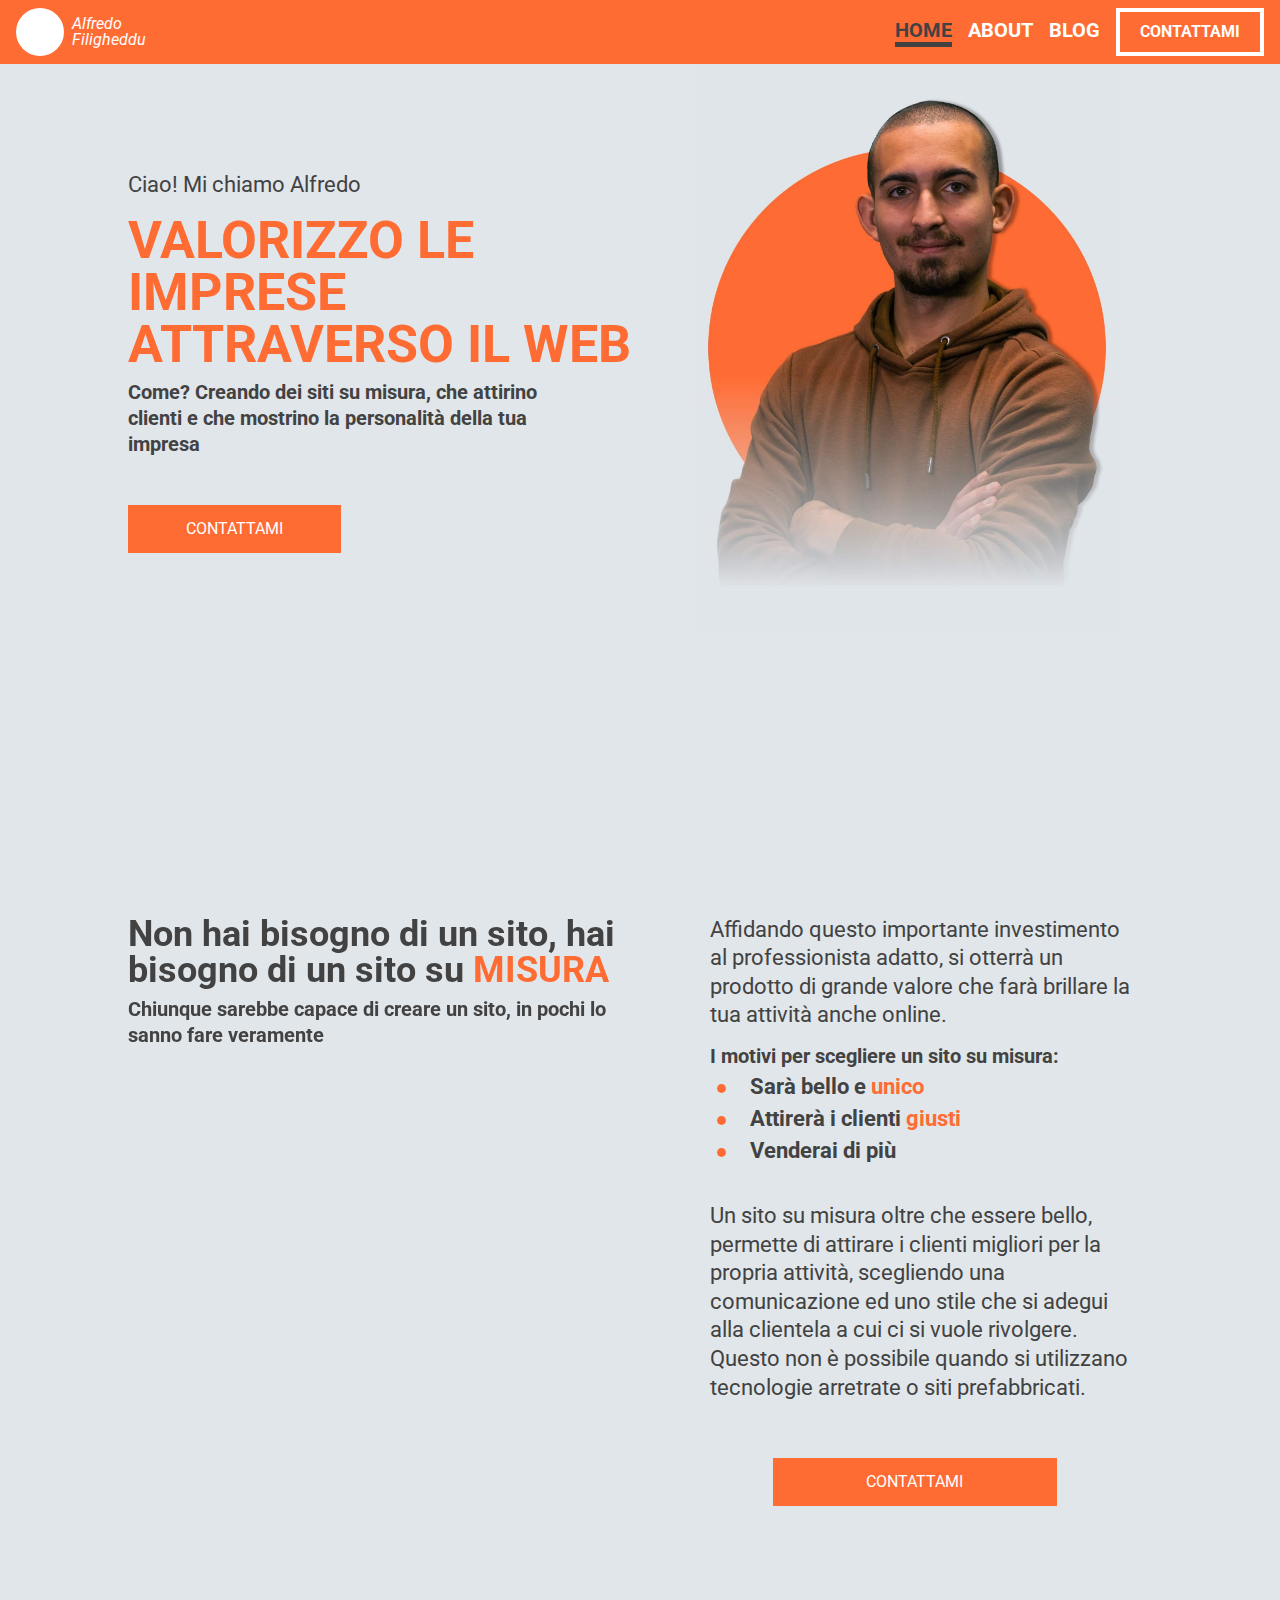
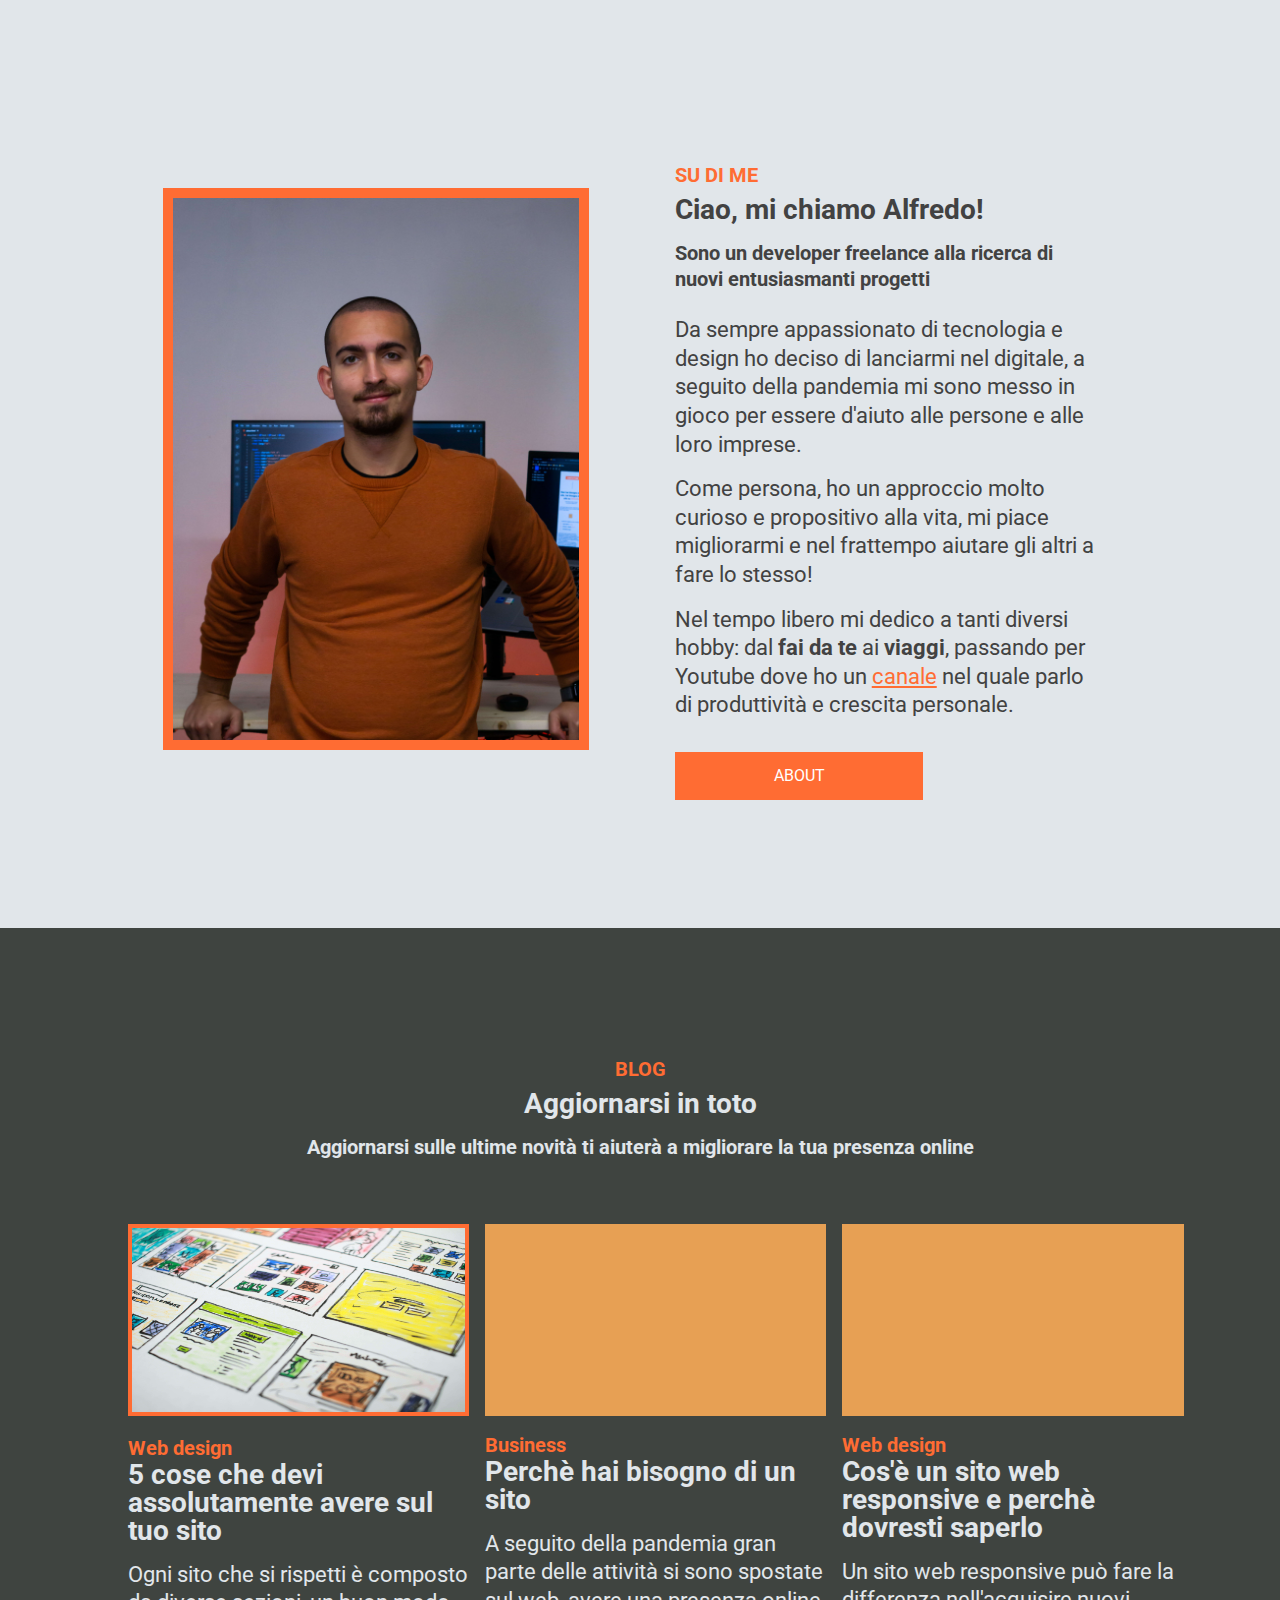
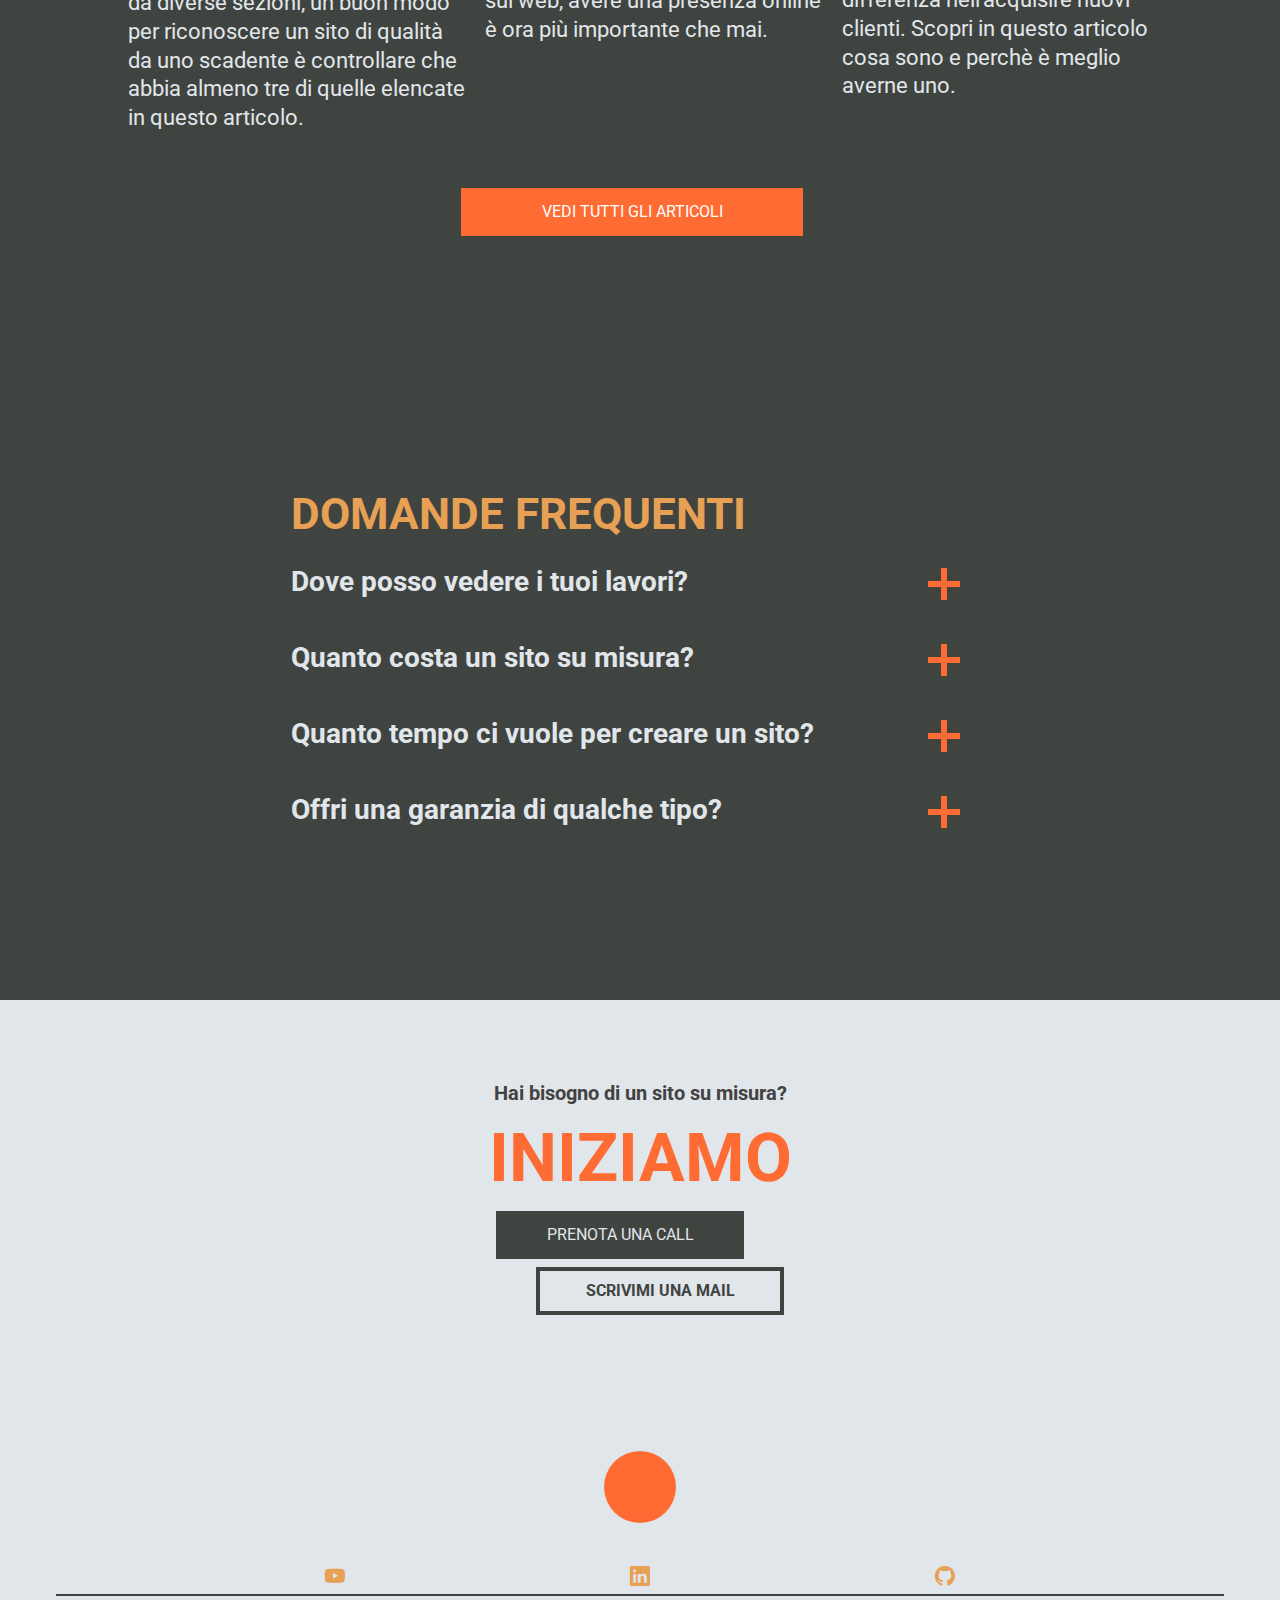
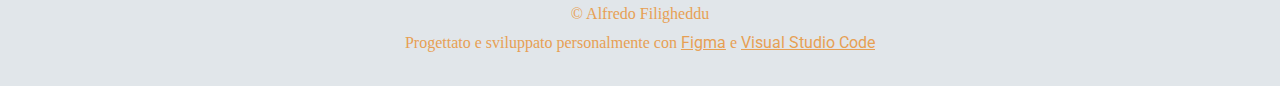
==== commit 507c9f60: "feat: imgs and borders" ====
--- a/index.html
+++ b/index.html
@@ -45,7 +45,8 @@
           <li class="nav-item"><a class="nav-link" href="about.html">About</a></li>
           <li class="nav-item"><a class="nav-link" href="blog.html">Blog</a></li>
           <li class="nav-item">
-            <a class="nav-link hollow-button border-white" href="">Contattami</a>
+            <a class="nav-link hollow-button border-white" href="mailto:filigheddualfredo@gmail.com"
+              target="_blank">Contattami</a>
           </li>
         </ul>
       </div>
@@ -65,7 +66,8 @@
         <h1 class="color-main sub-title-4 sub-title-3-lg">Valorizzo le imprese attraverso il web</h1>
         <p class="sub-title-6 col-10">Come? Creando dei siti su misura, che attirino clienti e che mostrino la
           personalità della tua impresa</p>
-        <a href="" class="flat-button bg-main color-white mt-5 col-5-lg">Contattami</a>
+        <a href="mailto:filigheddualfredo@gmail.com" target="_blank"
+          class="flat-button bg-main color-white mt-5 col-5-lg">Contattami</a>
       </div>
     </section>
 
@@ -96,7 +98,8 @@
           Questo non è possibile quando si utilizzano tecnologie arretrate o siti prefabbricati.
         </p>
 
-        <div class="text-center pt-5"><a href="" class="flat-button bg-main color-white col-8-lg">Contattami</a>
+        <div class="text-center pt-5"><a href="mailto:filigheddualfredo@gmail.com" target="_blank"
+            class="flat-button bg-main color-white col-8-lg">Contattami</a>
         </div>
       </div>
     </section>
@@ -155,7 +158,8 @@
 
       <div class="d-flex-lg justify-evenly">
         <article class="mb-5 pt-5 col-4-lg">
-          <div class="bg-accent mb-2" style="aspect-ratio: 16/9;"></div>
+          <img src="assets/img/blog1.jpg" alt="" class="mb-2 responsive-pic"
+            style="aspect-ratio: 16/9;border: 4px solid #ff6c33;">
           <p class="sub-title-6 color-main mb-0">Web design</p>
           <h3 class="mb-2">5 cose che devi assolutamente avere sul tuo sito</h3>
           <p>Ogni sito che si rispetti è composto da diverse sezioni, un buon modo per riconoscere un sito di qualità da
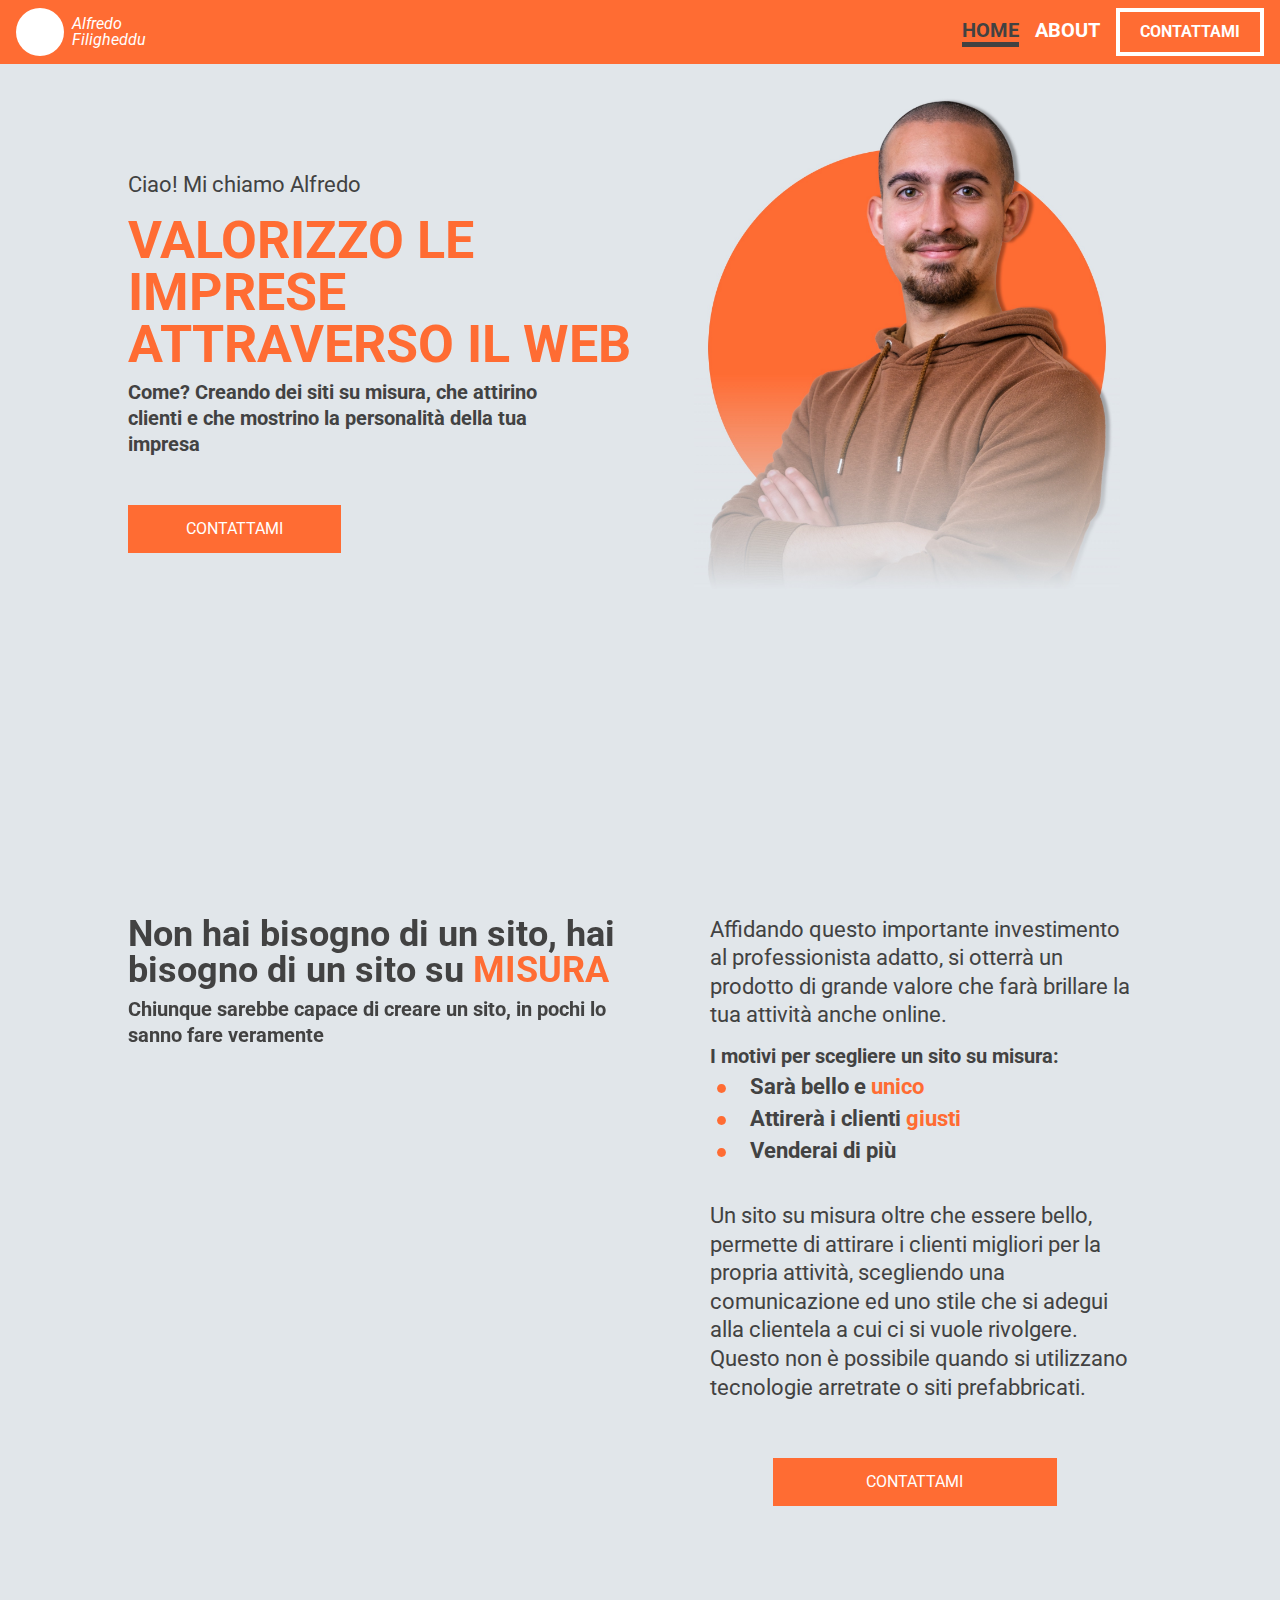
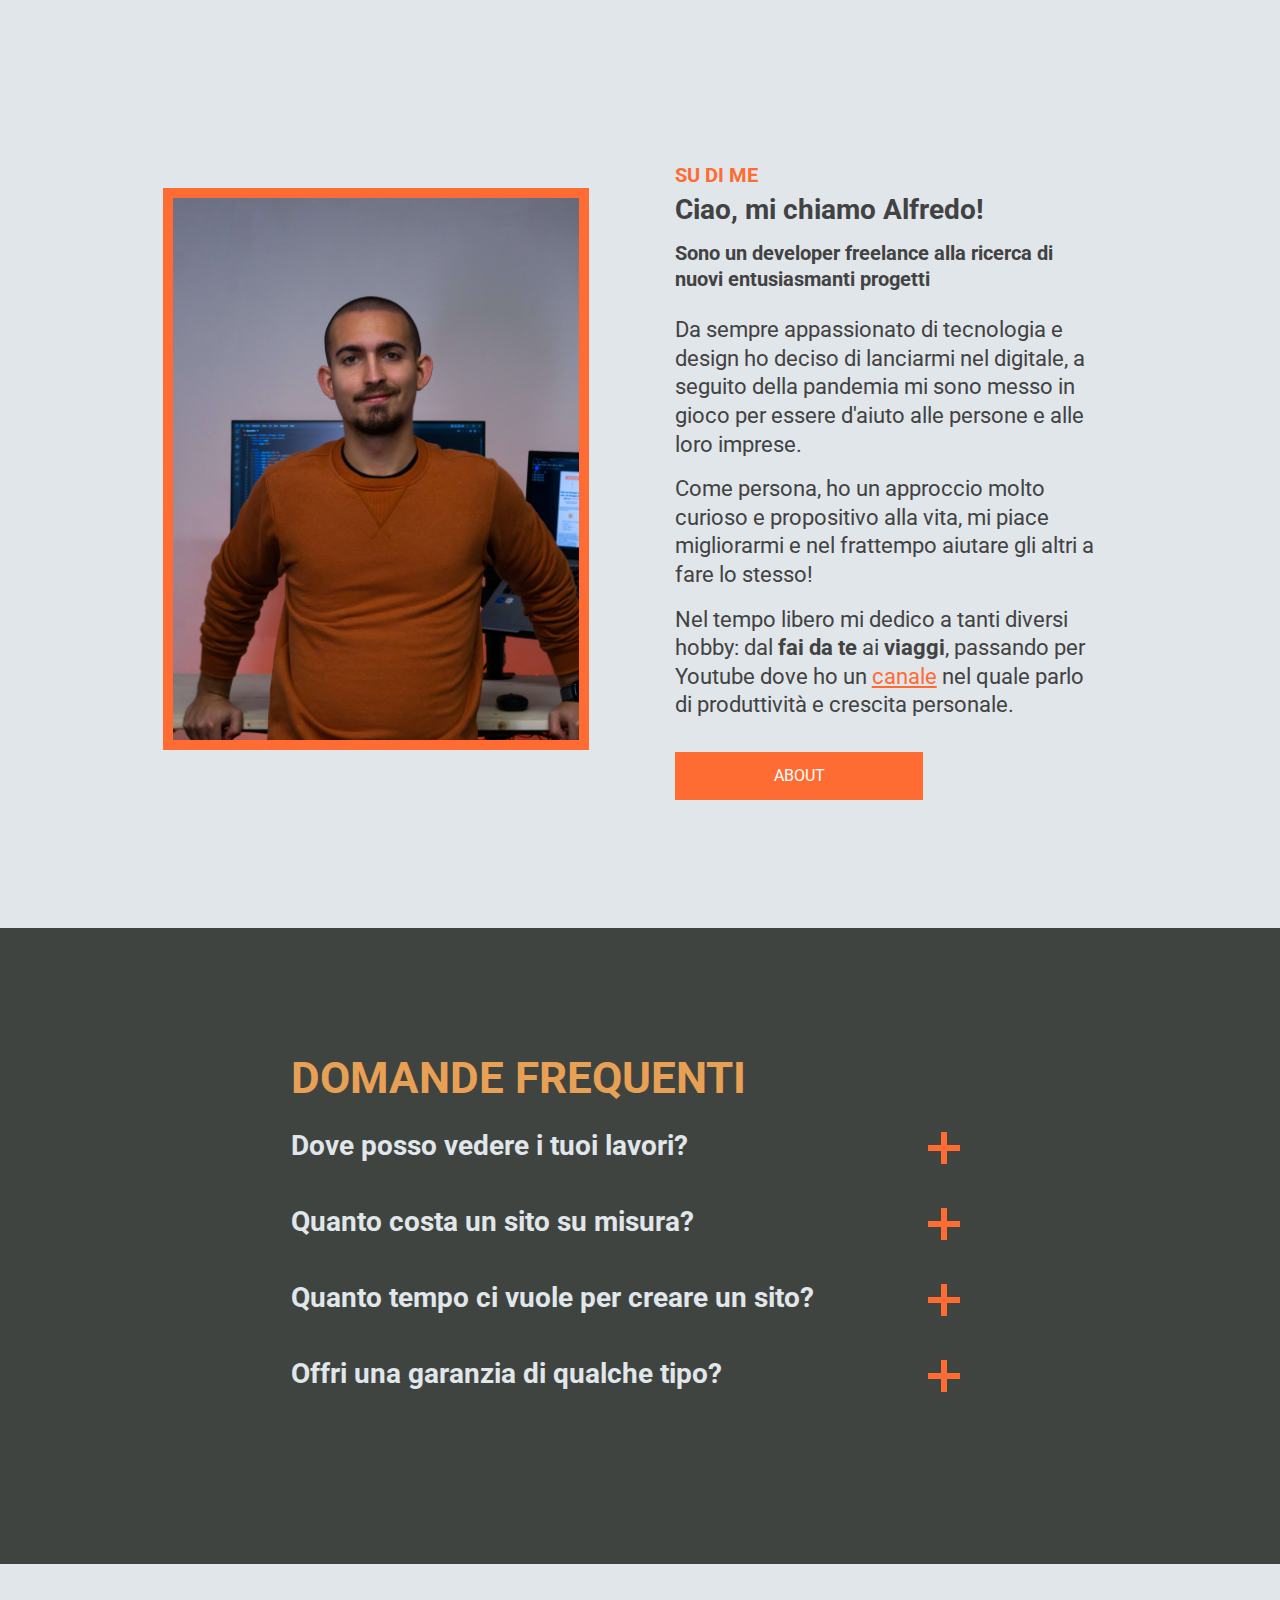
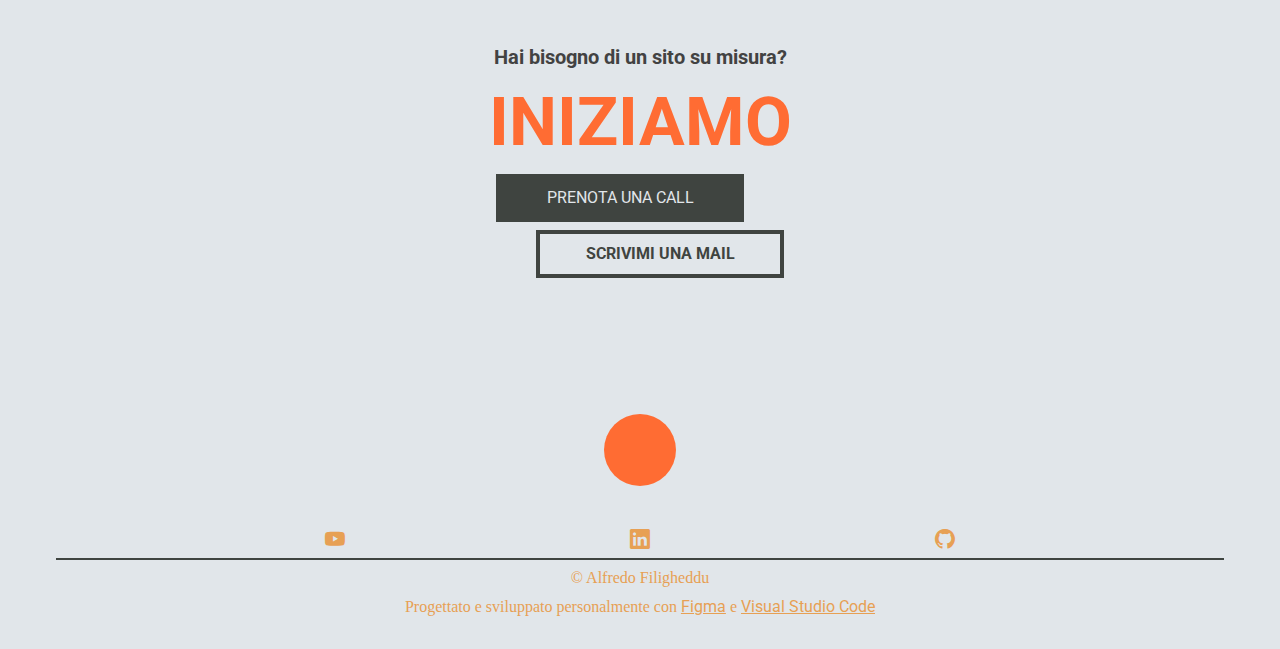
==== commit ca6c43a2: "added new photos" ====
--- a/index.html
+++ b/index.html
@@ -15,8 +15,7 @@
   <link rel="apple-touch-icon" sizes="192x192" href="assets/img/IconIOS.png">
 
   <link type='text/css' rel="stylesheet" href="assets/scss/style.css">
-  <link type='text/css' rel='stylesheet'
-    href='https://cdn.jsdelivr.net/npm/bootstrap-icons@1.9.1/font/bootstrap-icons.css'>
+  <link type='text/css' rel='stylesheet' href='https://cdn.jsdelivr.net/npm/bootstrap-icons@1.9.1/font/bootstrap-icons.css'>
 </head>
 
 <body class="bg-light">
@@ -43,10 +42,9 @@
           <li class="nav-item"><a class="nav-link active" aria-current="page" href="index.html">Home</a></li>
           <!-- <li class="nav-item"><a class="nav-link" href="index.html#portfolio">Work</a></li> -->
           <li class="nav-item"><a class="nav-link" href="about.html">About</a></li>
-          <li class="nav-item"><a class="nav-link" href="blog.html">Blog</a></li>
+          <!-- <li class="nav-item"><a class="nav-link" href="blog.html">Blog</a></li> -->
           <li class="nav-item">
-            <a class="nav-link hollow-button border-white" href="mailto:filigheddualfredo@gmail.com"
-              target="_blank">Contattami</a>
+            <a class="nav-link hollow-button border-white" href="mailto:filigheddualfredo@gmail.com" target="_blank">Contattami</a>
           </li>
         </ul>
       </div>
@@ -66,8 +64,7 @@
         <h1 class="color-main sub-title-4 sub-title-3-lg">Valorizzo le imprese attraverso il web</h1>
         <p class="sub-title-6 col-10">Come? Creando dei siti su misura, che attirino clienti e che mostrino la
           personalità della tua impresa</p>
-        <a href="mailto:filigheddualfredo@gmail.com" target="_blank"
-          class="flat-button bg-main color-white mt-5 col-5-lg">Contattami</a>
+        <a href="mailto:filigheddualfredo@gmail.com" target="_blank" class="flat-button bg-main color-white mt-5 col-5-lg">Contattami</a>
       </div>
     </section>
 
@@ -98,8 +95,7 @@
           Questo non è possibile quando si utilizzano tecnologie arretrate o siti prefabbricati.
         </p>
 
-        <div class="text-center pt-5"><a href="mailto:filigheddualfredo@gmail.com" target="_blank"
-            class="flat-button bg-main color-white col-8-lg">Contattami</a>
+        <div class="text-center pt-5"><a href="mailto:filigheddualfredo@gmail.com" target="_blank" class="flat-button bg-main color-white col-8-lg">Contattami</a>
         </div>
       </div>
     </section>
@@ -143,13 +139,12 @@
             nel quale parlo di produttività e crescita personale.
           </p>
         </div>
-        <div class="text-center text-left-lg"><a href="about.html"
-            class="flat-button bg-main color-white col-7-lg">About</a></div>
+        <div class="text-center text-left-lg"><a href="about.html" class="flat-button bg-main color-white col-7-lg">About</a></div>
       </div>
     </section>
 
     <!-- Blog di educazione -->
-    <section class="bg-dark color-light">
+    <!-- <section class="bg-dark color-light">
       <div class="text-center">
         <p class="uppercase color-main sub-title-6">Blog</p>
         <h3 class="mb-2">Aggiornarsi in toto</h3>
@@ -186,7 +181,7 @@
         <a href="blog.html" class="flat-button bg-main color-white col-4-lg">Vedi tutti gli articoli</a>
       </div>
       </div>
-    </section>
+    </section> -->
 
     <!-- Futura sezione con recensioni -->
     <!-- Futura sezione con recensioni -->
@@ -234,11 +229,9 @@
     <div class="d-flex flex-column align-center py-5 my-5">
       <p class="sub-title-6">Hai bisogno di un sito su misura?</p>
       <p class="sub-title-1 uppercase color-main">Iniziamo</p>
-      <a href="/contacts.html" class="flat-button bg-dark color-light mb-1"
-        style="width: 248px; margin-right: 40px;">Prenota una call
+      <a href="/contacts.html" class="flat-button bg-dark color-light mb-1" style="width: 248px; margin-right: 40px;">Prenota una call
       </a>
-      <a href="mailto:filigheddualfredo@gmail.com" target="_blank" class="hollow-button"
-        style="width: 248px; margin-left: 40px;">Scrivimi una mail
+      <a href="mailto:filigheddualfredo@gmail.com" target="_blank" class="hollow-button" style="width: 248px; margin-left: 40px;">Scrivimi una mail
       </a>
     </div>
   </main>
@@ -254,8 +247,7 @@
           <i class="bi bi-youtube color-accent"></i></a>
       </li>
       <li>
-        <a href="https://www.linkedin.com/in/alfredo-filigheddu" target="_blank"><i
-            class="bi bi-linkedin color-accent"></i></a>
+        <a href="https://www.linkedin.com/in/alfredo-filigheddu" target="_blank"><i class="bi bi-linkedin color-accent"></i></a>
       </li>
       <li>
         <a href="https://www.github.com/Alfrew" target="_blank"><i class="bi bi-github color-accent"></i></a>
@@ -266,8 +258,7 @@
 
     <div class="mx-4">
       <p class="mb-1">&copy; Alfredo Filigheddu</p>
-      <p>Progettato e sviluppato personalmente con <a href="https://www.figma.com" class="color-accent"
-          target="_blank">Figma</a> e
+      <p>Progettato e sviluppato personalmente con <a href="https://www.figma.com" class="color-accent" target="_blank">Figma</a> e
         <a href="https://code.visualstudio.com" class="color-accent" target="_blank">Visual Studio Code</a>
       </p>
     </div>
